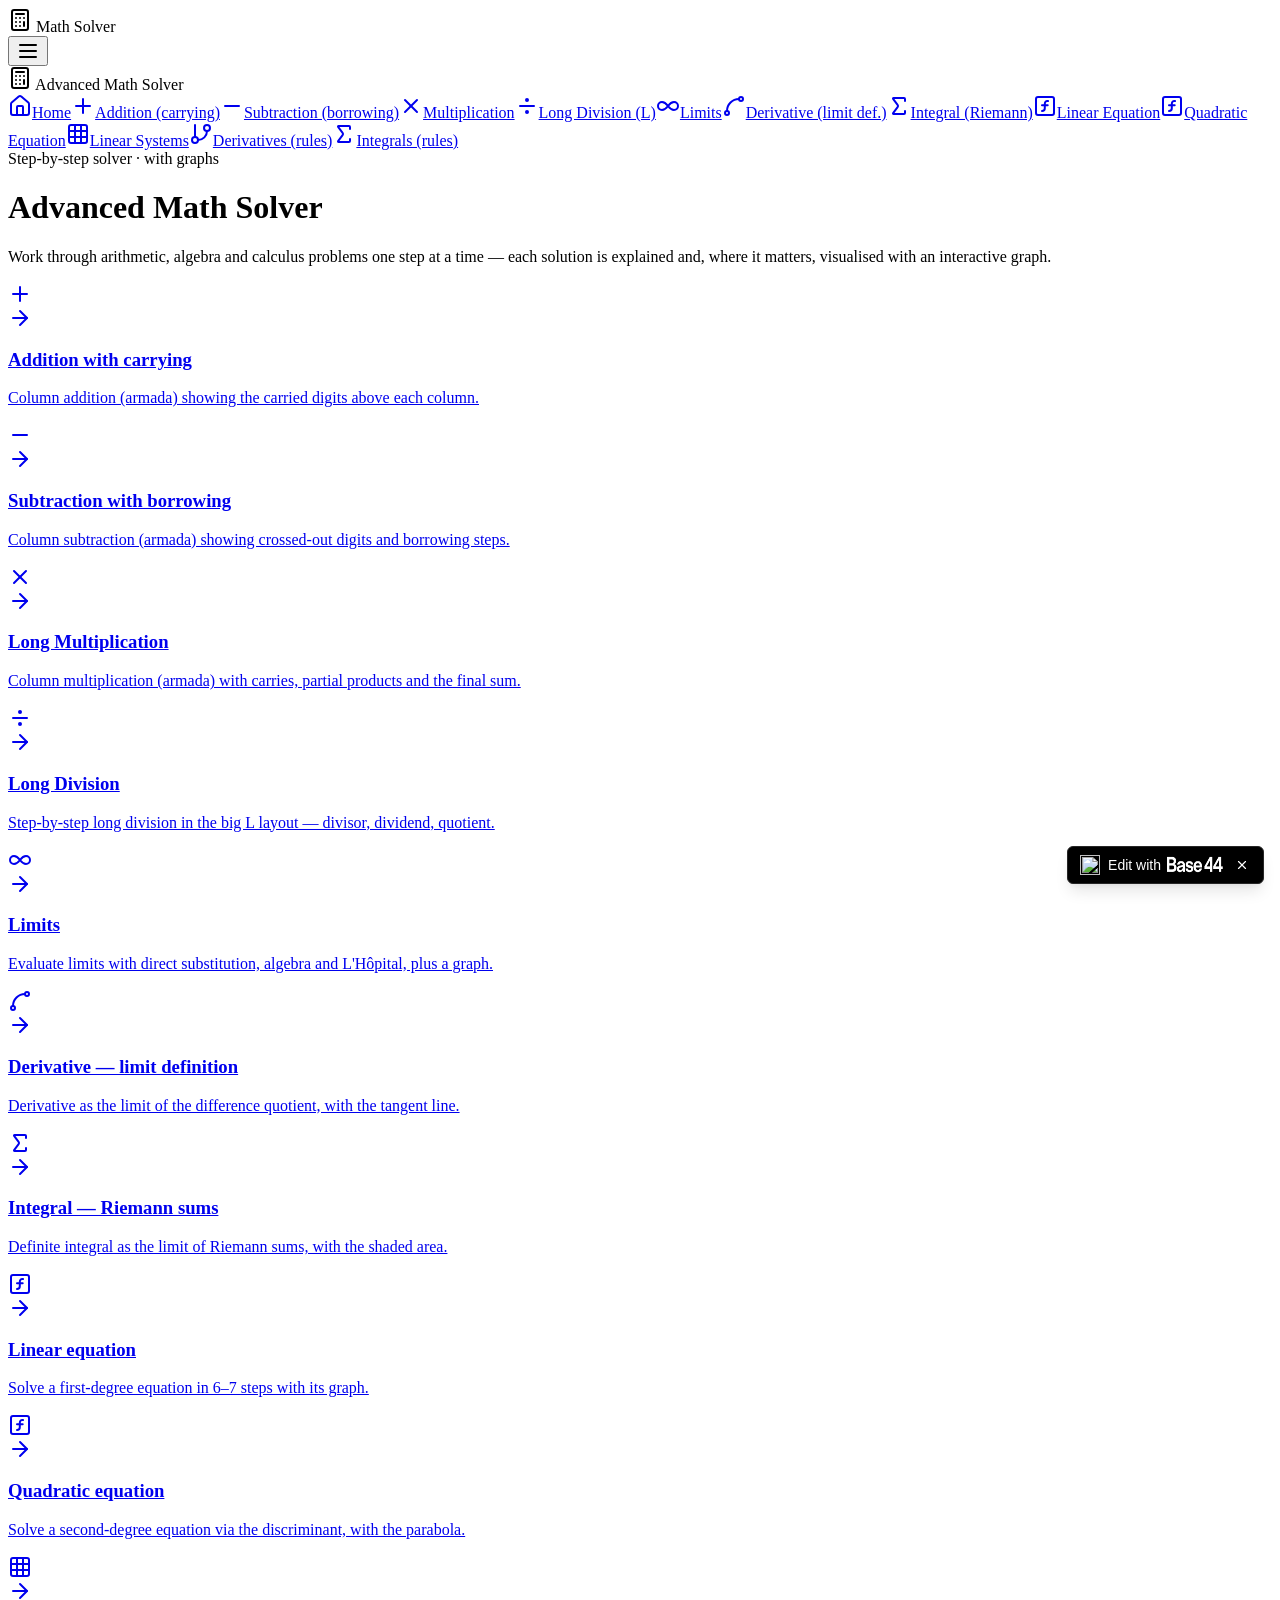
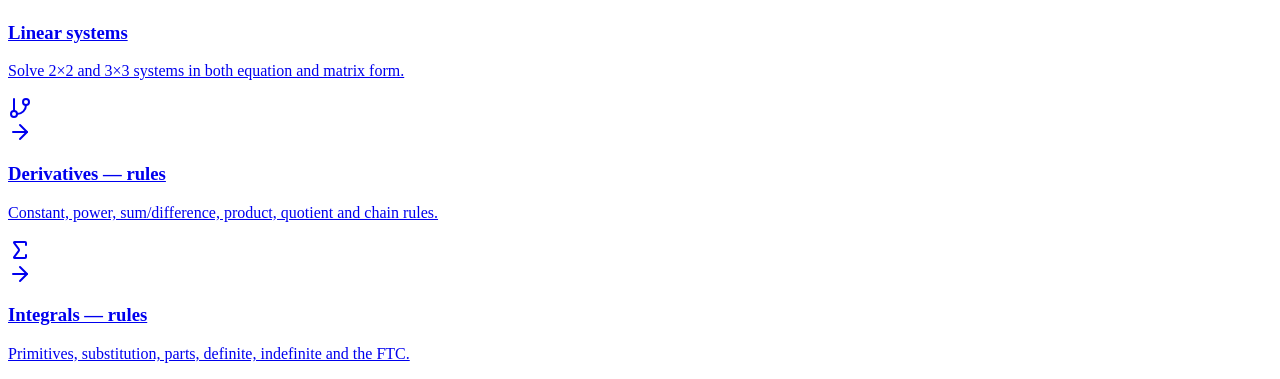
==== index.html @ 7bc6d664 "Initial commit for Advanced Math Solver app" ====
<html lang="en"><head>
  <meta charset="utf-8">
  <link href="https://media.base44.com/images/public/6a7cd04e05a07d00e28cd119/71f391533_logo.png" rel="icon" type="image/svg+xml">
  <meta content="width=device-width, initial-scale=1.0" name="viewport">
  <link href="/manifest.json" rel="manifest">
  <title>
  Math Solver
  </title>
  <script crossorigin="" src="/assets/index-rS31CreK.js" type="module">
  </script>
  <link crossorigin="" href="/assets/index-B4r1gxQ_.css" rel="stylesheet">
  <script type="module">
   if (window.self === window.top) {
  let lastPath = "";
  function getPageNameFromPath(path) {
    const segments = path.split("/").filter(Boolean);
    return segments[0] || null;
  }
  function trackPageView() {
    const path = window.location.pathname;
    if (path === lastPath) return;
    lastPath = path;
    const pageName = getPageNameFromPath(path) || "home";
    const appId = "6a7cd04e05a07d00e28cd119";
    if (!appId) return;
    fetch(`/api/app-logs/${appId}/log-user-in-app/${pageName}`, {
      method: "POST",
    }).catch(() => {});
  }
  const originalPushState = history.pushState.bind(history);
  history.pushState = function (...args) {
    originalPushState(...args);
    trackPageView();
  };
  const originalReplaceState = history.replaceState.bind(history);
  history.replaceState = function (...args) {
    originalReplaceState(...args);
    trackPageView();
  };
  window.addEventListener("popstate", trackPageView);
  trackPageView();
}
  </script>
  <meta content="yes" name="mobile-web-app-capable">
  <meta content="black" name="apple-mobile-web-app-status-bar-style">
  <meta content="CalculusFlow" name="apple-mobile-web-app-title">
  <script async="true" data-app-id="6a7cd04e05a07d00e28cd119" data-platform-url="https://app.base44.com" src="/static/js/badge.js">
  </script>
 <style>
      @keyframes badge-spin {
        from { transform: rotate(0deg); }
        to { transform: rotate(360deg); }
      }
      .badge-spinner {
        animation: badge-spin 1s linear infinite;
      }
      @keyframes base44-fade-in {
        from { opacity: 0; }
        to { opacity: 1; }
      }
      @keyframes base44-scale-in {
        from {
          opacity: 0;
          transform: scale(0.95);
        }
        to {
          opacity: 1;
          transform: scale(1);
        }
      }
    </style></head>
 <body>
  <div id="root"><div class="min-h-screen bg-background"><div class="lg:hidden sticky top-0 z-30 flex items-center justify-between border-b bg-background/90 backdrop-blur px-4 py-3"><div class="flex items-center gap-2 font-semibold"><svg xmlns="http://www.w3.org/2000/svg" width="24" height="24" viewBox="0 0 24 24" fill="none" stroke="currentColor" stroke-width="2" stroke-linecap="round" stroke-linejoin="round" class="lucide lucide-calculator h-5 w-5"><rect width="16" height="20" x="4" y="2" rx="2"></rect><line x1="8" x2="16" y1="6" y2="6"></line><line x1="16" x2="16" y1="14" y2="18"></line><path d="M16 10h.01"></path><path d="M12 10h.01"></path><path d="M8 10h.01"></path><path d="M12 14h.01"></path><path d="M8 14h.01"></path><path d="M12 18h.01"></path><path d="M8 18h.01"></path></svg> Math Solver</div><button class="rounded-lg border p-2"><svg xmlns="http://www.w3.org/2000/svg" width="24" height="24" viewBox="0 0 24 24" fill="none" stroke="currentColor" stroke-width="2" stroke-linecap="round" stroke-linejoin="round" class="lucide lucide-menu h-5 w-5"><line x1="4" x2="20" y1="12" y2="12"></line><line x1="4" x2="20" y1="6" y2="6"></line><line x1="4" x2="20" y1="18" y2="18"></line></svg></button></div><div class="flex"><aside class="hidden lg:block w-64 shrink-0 border-r bg-sidebar min-h-[calc(100vh-57px)] lg:min-h-screen sticky top-0"><div class="hidden lg:flex items-center gap-2 px-5 py-5 font-semibold border-b"><svg xmlns="http://www.w3.org/2000/svg" width="24" height="24" viewBox="0 0 24 24" fill="none" stroke="currentColor" stroke-width="2" stroke-linecap="round" stroke-linejoin="round" class="lucide lucide-calculator h-5 w-5"><rect width="16" height="20" x="4" y="2" rx="2"></rect><line x1="8" x2="16" y1="6" y2="6"></line><line x1="16" x2="16" y1="14" y2="18"></line><path d="M16 10h.01"></path><path d="M12 10h.01"></path><path d="M8 10h.01"></path><path d="M12 14h.01"></path><path d="M8 14h.01"></path><path d="M12 18h.01"></path><path d="M8 18h.01"></path></svg> Advanced Math Solver</div><nav class="p-3 space-y-1"><a aria-current="page" class="flex items-center gap-3 rounded-xl px-3 py-2.5 text-sm transition-colors bg-foreground text-background font-medium" href="/"><svg xmlns="http://www.w3.org/2000/svg" width="24" height="24" viewBox="0 0 24 24" fill="none" stroke="currentColor" stroke-width="2" stroke-linecap="round" stroke-linejoin="round" class="lucide lucide-house h-4 w-4 shrink-0"><path d="M15 21v-8a1 1 0 0 0-1-1h-4a1 1 0 0 0-1 1v8"></path><path d="M3 10a2 2 0 0 1 .709-1.528l7-5.999a2 2 0 0 1 2.582 0l7 5.999A2 2 0 0 1 21 10v9a2 2 0 0 1-2 2H5a2 2 0 0 1-2-2z"></path></svg><span>Home</span></a><a class="flex items-center gap-3 rounded-xl px-3 py-2.5 text-sm transition-colors text-sidebar-foreground hover:bg-sidebar-accent" href="/addition"><svg xmlns="http://www.w3.org/2000/svg" width="24" height="24" viewBox="0 0 24 24" fill="none" stroke="currentColor" stroke-width="2" stroke-linecap="round" stroke-linejoin="round" class="lucide lucide-plus h-4 w-4 shrink-0"><path d="M5 12h14"></path><path d="M12 5v14"></path></svg><span>Addition (carrying)</span></a><a class="flex items-center gap-3 rounded-xl px-3 py-2.5 text-sm transition-colors text-sidebar-foreground hover:bg-sidebar-accent" href="/subtraction"><svg xmlns="http://www.w3.org/2000/svg" width="24" height="24" viewBox="0 0 24 24" fill="none" stroke="currentColor" stroke-width="2" stroke-linecap="round" stroke-linejoin="round" class="lucide lucide-minus h-4 w-4 shrink-0"><path d="M5 12h14"></path></svg><span>Subtraction (borrowing)</span></a><a class="flex items-center gap-3 rounded-xl px-3 py-2.5 text-sm transition-colors text-sidebar-foreground hover:bg-sidebar-accent" href="/multiplication"><svg xmlns="http://www.w3.org/2000/svg" width="24" height="24" viewBox="0 0 24 24" fill="none" stroke="currentColor" stroke-width="2" stroke-linecap="round" stroke-linejoin="round" class="lucide lucide-x h-4 w-4 shrink-0"><path d="M18 6 6 18"></path><path d="m6 6 12 12"></path></svg><span>Multiplication</span></a><a class="flex items-center gap-3 rounded-xl px-3 py-2.5 text-sm transition-colors text-sidebar-foreground hover:bg-sidebar-accent" href="/division"><svg xmlns="http://www.w3.org/2000/svg" width="24" height="24" viewBox="0 0 24 24" fill="none" stroke="currentColor" stroke-width="2" stroke-linecap="round" stroke-linejoin="round" class="lucide lucide-divide h-4 w-4 shrink-0"><circle cx="12" cy="6" r="1"></circle><line x1="5" x2="19" y1="12" y2="12"></line><circle cx="12" cy="18" r="1"></circle></svg><span>Long Division (L)</span></a><a class="flex items-center gap-3 rounded-xl px-3 py-2.5 text-sm transition-colors text-sidebar-foreground hover:bg-sidebar-accent" href="/limits"><svg xmlns="http://www.w3.org/2000/svg" width="24" height="24" viewBox="0 0 24 24" fill="none" stroke="currentColor" stroke-width="2" stroke-linecap="round" stroke-linejoin="round" class="lucide lucide-infinity h-4 w-4 shrink-0"><path d="M12 12c-2-2.67-4-4-6-4a4 4 0 1 0 0 8c2 0 4-1.33 6-4Zm0 0c2 2.67 4 4 6 4a4 4 0 0 0 0-8c-2 0-4 1.33-6 4Z"></path></svg><span>Limits</span></a><a class="flex items-center gap-3 rounded-xl px-3 py-2.5 text-sm transition-colors text-sidebar-foreground hover:bg-sidebar-accent" href="/derivative-limit"><svg xmlns="http://www.w3.org/2000/svg" width="24" height="24" viewBox="0 0 24 24" fill="none" stroke="currentColor" stroke-width="2" stroke-linecap="round" stroke-linejoin="round" class="lucide lucide-spline h-4 w-4 shrink-0"><circle cx="19" cy="5" r="2"></circle><circle cx="5" cy="19" r="2"></circle><path d="M5 17A12 12 0 0 1 17 5"></path></svg><span>Derivative (limit def.)</span></a><a class="flex items-center gap-3 rounded-xl px-3 py-2.5 text-sm transition-colors text-sidebar-foreground hover:bg-sidebar-accent" href="/integral-limit"><svg xmlns="http://www.w3.org/2000/svg" width="24" height="24" viewBox="0 0 24 24" fill="none" stroke="currentColor" stroke-width="2" stroke-linecap="round" stroke-linejoin="round" class="lucide lucide-sigma h-4 w-4 shrink-0"><path d="M18 7V5a1 1 0 0 0-1-1H6.5a.5.5 0 0 0-.4.8l4.5 6a2 2 0 0 1 0 2.4l-4.5 6a.5.5 0 0 0 .4.8H17a1 1 0 0 0 1-1v-2"></path></svg><span>Integral (Riemann)</span></a><a class="flex items-center gap-3 rounded-xl px-3 py-2.5 text-sm transition-colors text-sidebar-foreground hover:bg-sidebar-accent" href="/linear"><svg xmlns="http://www.w3.org/2000/svg" width="24" height="24" viewBox="0 0 24 24" fill="none" stroke="currentColor" stroke-width="2" stroke-linecap="round" stroke-linejoin="round" class="lucide lucide-square-function h-4 w-4 shrink-0"><rect width="18" height="18" x="3" y="3" rx="2" ry="2"></rect><path d="M9 17c2 0 2.8-1 2.8-2.8V10c0-2 1-3.3 3.2-3"></path><path d="M9 11.2h5.7"></path></svg><span>Linear Equation</span></a><a class="flex items-center gap-3 rounded-xl px-3 py-2.5 text-sm transition-colors text-sidebar-foreground hover:bg-sidebar-accent" href="/quadratic"><svg xmlns="http://www.w3.org/2000/svg" width="24" height="24" viewBox="0 0 24 24" fill="none" stroke="currentColor" stroke-width="2" stroke-linecap="round" stroke-linejoin="round" class="lucide lucide-square-function h-4 w-4 shrink-0"><rect width="18" height="18" x="3" y="3" rx="2" ry="2"></rect><path d="M9 17c2 0 2.8-1 2.8-2.8V10c0-2 1-3.3 3.2-3"></path><path d="M9 11.2h5.7"></path></svg><span>Quadratic Equation</span></a><a class="flex items-center gap-3 rounded-xl px-3 py-2.5 text-sm transition-colors text-sidebar-foreground hover:bg-sidebar-accent" href="/systems"><svg xmlns="http://www.w3.org/2000/svg" width="24" height="24" viewBox="0 0 24 24" fill="none" stroke="currentColor" stroke-width="2" stroke-linecap="round" stroke-linejoin="round" class="lucide lucide-grid3x3 h-4 w-4 shrink-0"><rect width="18" height="18" x="3" y="3" rx="2"></rect><path d="M3 9h18"></path><path d="M3 15h18"></path><path d="M9 3v18"></path><path d="M15 3v18"></path></svg><span>Linear Systems</span></a><a class="flex items-center gap-3 rounded-xl px-3 py-2.5 text-sm transition-colors text-sidebar-foreground hover:bg-sidebar-accent" href="/derivatives"><svg xmlns="http://www.w3.org/2000/svg" width="24" height="24" viewBox="0 0 24 24" fill="none" stroke="currentColor" stroke-width="2" stroke-linecap="round" stroke-linejoin="round" class="lucide lucide-git-branch h-4 w-4 shrink-0"><line x1="6" x2="6" y1="3" y2="15"></line><circle cx="18" cy="6" r="3"></circle><circle cx="6" cy="18" r="3"></circle><path d="M18 9a9 9 0 0 1-9 9"></path></svg><span>Derivatives (rules)</span></a><a class="flex items-center gap-3 rounded-xl px-3 py-2.5 text-sm transition-colors text-sidebar-foreground hover:bg-sidebar-accent" href="/integrals"><svg xmlns="http://www.w3.org/2000/svg" width="24" height="24" viewBox="0 0 24 24" fill="none" stroke="currentColor" stroke-width="2" stroke-linecap="round" stroke-linejoin="round" class="lucide lucide-sigma h-4 w-4 shrink-0"><path d="M18 7V5a1 1 0 0 0-1-1H6.5a.5.5 0 0 0-.4.8l4.5 6a2 2 0 0 1 0 2.4l-4.5 6a.5.5 0 0 0 .4.8H17a1 1 0 0 0 1-1v-2"></path></svg><span>Integrals (rules)</span></a></nav></aside><main class="flex-1 min-w-0 px-5 py-8 sm:px-8 lg:px-12"><div class="mx-auto max-w-4xl"><div><header class="mb-10"><div class="inline-flex items-center gap-2 rounded-full border px-3 py-1 text-xs text-muted-foreground mb-4">Step-by-step solver · with graphs</div><h1 class="text-4xl sm:text-5xl font-semibold tracking-tight">Advanced Math Solver</h1><p class="mt-3 text-muted-foreground max-w-2xl">Work through arithmetic, algebra and calculus problems one step at a time — each solution is explained and, where it matters, visualised with an interactive graph.</p></header><div class="grid gap-4 sm:grid-cols-2"><a class="group rounded-2xl border bg-card p-5 transition-all hover:border-foreground/40 hover:shadow-sm" href="/addition"><div class="flex items-start justify-between"><div class="flex h-10 w-10 items-center justify-center rounded-xl bg-foreground text-background"><svg xmlns="http://www.w3.org/2000/svg" width="24" height="24" viewBox="0 0 24 24" fill="none" stroke="currentColor" stroke-width="2" stroke-linecap="round" stroke-linejoin="round" class="lucide lucide-plus h-5 w-5"><path d="M5 12h14"></path><path d="M12 5v14"></path></svg></div><svg xmlns="http://www.w3.org/2000/svg" width="24" height="24" viewBox="0 0 24 24" fill="none" stroke="currentColor" stroke-width="2" stroke-linecap="round" stroke-linejoin="round" class="lucide lucide-arrow-right h-4 w-4 text-muted-foreground opacity-0 transition-opacity group-hover:opacity-100"><path d="M5 12h14"></path><path d="m12 5 7 7-7 7"></path></svg></div><h3 class="mt-4 font-semibold">Addition with carrying</h3><p class="mt-1 text-sm text-muted-foreground">Column addition (armada) showing the carried digits above each column.</p></a><a class="group rounded-2xl border bg-card p-5 transition-all hover:border-foreground/40 hover:shadow-sm" href="/subtraction"><div class="flex items-start justify-between"><div class="flex h-10 w-10 items-center justify-center rounded-xl bg-foreground text-background"><svg xmlns="http://www.w3.org/2000/svg" width="24" height="24" viewBox="0 0 24 24" fill="none" stroke="currentColor" stroke-width="2" stroke-linecap="round" stroke-linejoin="round" class="lucide lucide-minus h-5 w-5"><path d="M5 12h14"></path></svg></div><svg xmlns="http://www.w3.org/2000/svg" width="24" height="24" viewBox="0 0 24 24" fill="none" stroke="currentColor" stroke-width="2" stroke-linecap="round" stroke-linejoin="round" class="lucide lucide-arrow-right h-4 w-4 text-muted-foreground opacity-0 transition-opacity group-hover:opacity-100"><path d="M5 12h14"></path><path d="m12 5 7 7-7 7"></path></svg></div><h3 class="mt-4 font-semibold">Subtraction with borrowing</h3><p class="mt-1 text-sm text-muted-foreground">Column subtraction (armada) showing crossed-out digits and borrowing steps.</p></a><a class="group rounded-2xl border bg-card p-5 transition-all hover:border-foreground/40 hover:shadow-sm" href="/multiplication"><div class="flex items-start justify-between"><div class="flex h-10 w-10 items-center justify-center rounded-xl bg-foreground text-background"><svg xmlns="http://www.w3.org/2000/svg" width="24" height="24" viewBox="0 0 24 24" fill="none" stroke="currentColor" stroke-width="2" stroke-linecap="round" stroke-linejoin="round" class="lucide lucide-x h-5 w-5"><path d="M18 6 6 18"></path><path d="m6 6 12 12"></path></svg></div><svg xmlns="http://www.w3.org/2000/svg" width="24" height="24" viewBox="0 0 24 24" fill="none" stroke="currentColor" stroke-width="2" stroke-linecap="round" stroke-linejoin="round" class="lucide lucide-arrow-right h-4 w-4 text-muted-foreground opacity-0 transition-opacity group-hover:opacity-100"><path d="M5 12h14"></path><path d="m12 5 7 7-7 7"></path></svg></div><h3 class="mt-4 font-semibold">Long Multiplication</h3><p class="mt-1 text-sm text-muted-foreground">Column multiplication (armada) with carries, partial products and the final sum.</p></a><a class="group rounded-2xl border bg-card p-5 transition-all hover:border-foreground/40 hover:shadow-sm" href="/division"><div class="flex items-start justify-between"><div class="flex h-10 w-10 items-center justify-center rounded-xl bg-foreground text-background"><svg xmlns="http://www.w3.org/2000/svg" width="24" height="24" viewBox="0 0 24 24" fill="none" stroke="currentColor" stroke-width="2" stroke-linecap="round" stroke-linejoin="round" class="lucide lucide-divide h-5 w-5"><circle cx="12" cy="6" r="1"></circle><line x1="5" x2="19" y1="12" y2="12"></line><circle cx="12" cy="18" r="1"></circle></svg></div><svg xmlns="http://www.w3.org/2000/svg" width="24" height="24" viewBox="0 0 24 24" fill="none" stroke="currentColor" stroke-width="2" stroke-linecap="round" stroke-linejoin="round" class="lucide lucide-arrow-right h-4 w-4 text-muted-foreground opacity-0 transition-opacity group-hover:opacity-100"><path d="M5 12h14"></path><path d="m12 5 7 7-7 7"></path></svg></div><h3 class="mt-4 font-semibold">Long Division</h3><p class="mt-1 text-sm text-muted-foreground">Step-by-step long division in the big L layout — divisor, dividend, quotient.</p></a><a class="group rounded-2xl border bg-card p-5 transition-all hover:border-foreground/40 hover:shadow-sm" href="/limits"><div class="flex items-start justify-between"><div class="flex h-10 w-10 items-center justify-center rounded-xl bg-foreground text-background"><svg xmlns="http://www.w3.org/2000/svg" width="24" height="24" viewBox="0 0 24 24" fill="none" stroke="currentColor" stroke-width="2" stroke-linecap="round" stroke-linejoin="round" class="lucide lucide-infinity h-5 w-5"><path d="M12 12c-2-2.67-4-4-6-4a4 4 0 1 0 0 8c2 0 4-1.33 6-4Zm0 0c2 2.67 4 4 6 4a4 4 0 0 0 0-8c-2 0-4 1.33-6 4Z"></path></svg></div><svg xmlns="http://www.w3.org/2000/svg" width="24" height="24" viewBox="0 0 24 24" fill="none" stroke="currentColor" stroke-width="2" stroke-linecap="round" stroke-linejoin="round" class="lucide lucide-arrow-right h-4 w-4 text-muted-foreground opacity-0 transition-opacity group-hover:opacity-100"><path d="M5 12h14"></path><path d="m12 5 7 7-7 7"></path></svg></div><h3 class="mt-4 font-semibold">Limits</h3><p class="mt-1 text-sm text-muted-foreground">Evaluate limits with direct substitution, algebra and L'Hôpital, plus a graph.</p></a><a class="group rounded-2xl border bg-card p-5 transition-all hover:border-foreground/40 hover:shadow-sm" href="/derivative-limit"><div class="flex items-start justify-between"><div class="flex h-10 w-10 items-center justify-center rounded-xl bg-foreground text-background"><svg xmlns="http://www.w3.org/2000/svg" width="24" height="24" viewBox="0 0 24 24" fill="none" stroke="currentColor" stroke-width="2" stroke-linecap="round" stroke-linejoin="round" class="lucide lucide-spline h-5 w-5"><circle cx="19" cy="5" r="2"></circle><circle cx="5" cy="19" r="2"></circle><path d="M5 17A12 12 0 0 1 17 5"></path></svg></div><svg xmlns="http://www.w3.org/2000/svg" width="24" height="24" viewBox="0 0 24 24" fill="none" stroke="currentColor" stroke-width="2" stroke-linecap="round" stroke-linejoin="round" class="lucide lucide-arrow-right h-4 w-4 text-muted-foreground opacity-0 transition-opacity group-hover:opacity-100"><path d="M5 12h14"></path><path d="m12 5 7 7-7 7"></path></svg></div><h3 class="mt-4 font-semibold">Derivative — limit definition</h3><p class="mt-1 text-sm text-muted-foreground">Derivative as the limit of the difference quotient, with the tangent line.</p></a><a class="group rounded-2xl border bg-card p-5 transition-all hover:border-foreground/40 hover:shadow-sm" href="/integral-limit"><div class="flex items-start justify-between"><div class="flex h-10 w-10 items-center justify-center rounded-xl bg-foreground text-background"><svg xmlns="http://www.w3.org/2000/svg" width="24" height="24" viewBox="0 0 24 24" fill="none" stroke="currentColor" stroke-width="2" stroke-linecap="round" stroke-linejoin="round" class="lucide lucide-sigma h-5 w-5"><path d="M18 7V5a1 1 0 0 0-1-1H6.5a.5.5 0 0 0-.4.8l4.5 6a2 2 0 0 1 0 2.4l-4.5 6a.5.5 0 0 0 .4.8H17a1 1 0 0 0 1-1v-2"></path></svg></div><svg xmlns="http://www.w3.org/2000/svg" width="24" height="24" viewBox="0 0 24 24" fill="none" stroke="currentColor" stroke-width="2" stroke-linecap="round" stroke-linejoin="round" class="lucide lucide-arrow-right h-4 w-4 text-muted-foreground opacity-0 transition-opacity group-hover:opacity-100"><path d="M5 12h14"></path><path d="m12 5 7 7-7 7"></path></svg></div><h3 class="mt-4 font-semibold">Integral — Riemann sums</h3><p class="mt-1 text-sm text-muted-foreground">Definite integral as the limit of Riemann sums, with the shaded area.</p></a><a class="group rounded-2xl border bg-card p-5 transition-all hover:border-foreground/40 hover:shadow-sm" href="/linear"><div class="flex items-start justify-between"><div class="flex h-10 w-10 items-center justify-center rounded-xl bg-foreground text-background"><svg xmlns="http://www.w3.org/2000/svg" width="24" height="24" viewBox="0 0 24 24" fill="none" stroke="currentColor" stroke-width="2" stroke-linecap="round" stroke-linejoin="round" class="lucide lucide-square-function h-5 w-5"><rect width="18" height="18" x="3" y="3" rx="2" ry="2"></rect><path d="M9 17c2 0 2.8-1 2.8-2.8V10c0-2 1-3.3 3.2-3"></path><path d="M9 11.2h5.7"></path></svg></div><svg xmlns="http://www.w3.org/2000/svg" width="24" height="24" viewBox="0 0 24 24" fill="none" stroke="currentColor" stroke-width="2" stroke-linecap="round" stroke-linejoin="round" class="lucide lucide-arrow-right h-4 w-4 text-muted-foreground opacity-0 transition-opacity group-hover:opacity-100"><path d="M5 12h14"></path><path d="m12 5 7 7-7 7"></path></svg></div><h3 class="mt-4 font-semibold">Linear equation</h3><p class="mt-1 text-sm text-muted-foreground">Solve a first-degree equation in 6–7 steps with its graph.</p></a><a class="group rounded-2xl border bg-card p-5 transition-all hover:border-foreground/40 hover:shadow-sm" href="/quadratic"><div class="flex items-start justify-between"><div class="flex h-10 w-10 items-center justify-center rounded-xl bg-foreground text-background"><svg xmlns="http://www.w3.org/2000/svg" width="24" height="24" viewBox="0 0 24 24" fill="none" stroke="currentColor" stroke-width="2" stroke-linecap="round" stroke-linejoin="round" class="lucide lucide-square-function h-5 w-5"><rect width="18" height="18" x="3" y="3" rx="2" ry="2"></rect><path d="M9 17c2 0 2.8-1 2.8-2.8V10c0-2 1-3.3 3.2-3"></path><path d="M9 11.2h5.7"></path></svg></div><svg xmlns="http://www.w3.org/2000/svg" width="24" height="24" viewBox="0 0 24 24" fill="none" stroke="currentColor" stroke-width="2" stroke-linecap="round" stroke-linejoin="round" class="lucide lucide-arrow-right h-4 w-4 text-muted-foreground opacity-0 transition-opacity group-hover:opacity-100"><path d="M5 12h14"></path><path d="m12 5 7 7-7 7"></path></svg></div><h3 class="mt-4 font-semibold">Quadratic equation</h3><p class="mt-1 text-sm text-muted-foreground">Solve a second-degree equation via the discriminant, with the parabola.</p></a><a class="group rounded-2xl border bg-card p-5 transition-all hover:border-foreground/40 hover:shadow-sm" href="/systems"><div class="flex items-start justify-between"><div class="flex h-10 w-10 items-center justify-center rounded-xl bg-foreground text-background"><svg xmlns="http://www.w3.org/2000/svg" width="24" height="24" viewBox="0 0 24 24" fill="none" stroke="currentColor" stroke-width="2" stroke-linecap="round" stroke-linejoin="round" class="lucide lucide-grid3x3 h-5 w-5"><rect width="18" height="18" x="3" y="3" rx="2"></rect><path d="M3 9h18"></path><path d="M3 15h18"></path><path d="M9 3v18"></path><path d="M15 3v18"></path></svg></div><svg xmlns="http://www.w3.org/2000/svg" width="24" height="24" viewBox="0 0 24 24" fill="none" stroke="currentColor" stroke-width="2" stroke-linecap="round" stroke-linejoin="round" class="lucide lucide-arrow-right h-4 w-4 text-muted-foreground opacity-0 transition-opacity group-hover:opacity-100"><path d="M5 12h14"></path><path d="m12 5 7 7-7 7"></path></svg></div><h3 class="mt-4 font-semibold">Linear systems</h3><p class="mt-1 text-sm text-muted-foreground">Solve 2×2 and 3×3 systems in both equation and matrix form.</p></a><a class="group rounded-2xl border bg-card p-5 transition-all hover:border-foreground/40 hover:shadow-sm" href="/derivatives"><div class="flex items-start justify-between"><div class="flex h-10 w-10 items-center justify-center rounded-xl bg-foreground text-background"><svg xmlns="http://www.w3.org/2000/svg" width="24" height="24" viewBox="0 0 24 24" fill="none" stroke="currentColor" stroke-width="2" stroke-linecap="round" stroke-linejoin="round" class="lucide lucide-git-branch h-5 w-5"><line x1="6" x2="6" y1="3" y2="15"></line><circle cx="18" cy="6" r="3"></circle><circle cx="6" cy="18" r="3"></circle><path d="M18 9a9 9 0 0 1-9 9"></path></svg></div><svg xmlns="http://www.w3.org/2000/svg" width="24" height="24" viewBox="0 0 24 24" fill="none" stroke="currentColor" stroke-width="2" stroke-linecap="round" stroke-linejoin="round" class="lucide lucide-arrow-right h-4 w-4 text-muted-foreground opacity-0 transition-opacity group-hover:opacity-100"><path d="M5 12h14"></path><path d="m12 5 7 7-7 7"></path></svg></div><h3 class="mt-4 font-semibold">Derivatives — rules</h3><p class="mt-1 text-sm text-muted-foreground">Constant, power, sum/difference, product, quotient and chain rules.</p></a><a class="group rounded-2xl border bg-card p-5 transition-all hover:border-foreground/40 hover:shadow-sm" href="/integrals"><div class="flex items-start justify-between"><div class="flex h-10 w-10 items-center justify-center rounded-xl bg-foreground text-background"><svg xmlns="http://www.w3.org/2000/svg" width="24" height="24" viewBox="0 0 24 24" fill="none" stroke="currentColor" stroke-width="2" stroke-linecap="round" stroke-linejoin="round" class="lucide lucide-sigma h-5 w-5"><path d="M18 7V5a1 1 0 0 0-1-1H6.5a.5.5 0 0 0-.4.8l4.5 6a2 2 0 0 1 0 2.4l-4.5 6a.5.5 0 0 0 .4.8H17a1 1 0 0 0 1-1v-2"></path></svg></div><svg xmlns="http://www.w3.org/2000/svg" width="24" height="24" viewBox="0 0 24 24" fill="none" stroke="currentColor" stroke-width="2" stroke-linecap="round" stroke-linejoin="round" class="lucide lucide-arrow-right h-4 w-4 text-muted-foreground opacity-0 transition-opacity group-hover:opacity-100"><path d="M5 12h14"></path><path d="m12 5 7 7-7 7"></path></svg></div><h3 class="mt-4 font-semibold">Integrals — rules</h3><p class="mt-1 text-sm text-muted-foreground">Primitives, substitution, parts, definite, indefinite and the FTC.</p></a></div></div></div></main></div></div><div role="region" aria-label="Notifications (F8)" tabindex="-1" style="pointer-events: none;"><ol tabindex="-1" class="fixed top-0 z-[100] flex max-h-screen w-full flex-col-reverse p-4 sm:bottom-0 sm:right-0 sm:top-auto sm:flex-col md:max-w-[420px]"></ol></div></div>
 

<div id="base44-edit-badge" dir="ltr" style="position: fixed; z-index: 999999; bottom: 16px; right: 16px; display: flex; align-items: center; gap: 8px; background-color: rgb(0, 0, 0); color: rgb(255, 255, 255); padding: 8px 12px; border-radius: 6px; box-shadow: rgba(0, 0, 0, 0.1) 0px 10px 15px -3px, rgba(0, 0, 0, 0.05) 0px 4px 6px -2px; cursor: pointer; transition: box-shadow 0.2s; border: 1px solid rgb(38, 38, 38); font-family: -apple-system, BlinkMacSystemFont, &quot;Segoe UI&quot;, Roboto, &quot;Helvetica Neue&quot;, Arial, sans-serif; font-size: 14px;">
      <img src="https://media.base44.com/images/public/builder-assets/symbol-orange.png" alt="base44" style="width: 20px; height: 20px;">
      <span style="white-space: nowrap; font-size: 12px;">
        <span id="badge-content">
          <div style="display: flex; align-items: center; gap: 6px; justify-content: center; font-size: 14px;">
            <span>Edit with </span>
            <span style="margin-bottom: 2px;"><img src="[data-uri]" alt="Base44" height="18" width="56"></span>
          </div>
        </span>
      </span>
      <button id="badge-close" aria-label="Close badge" style="padding: 2px; margin-left: 2px; border-radius: 9999px; background: transparent; border-width: medium; border-style: none; border-color: currentcolor; border-image: none; cursor: pointer; transition: background-color 0.2s; color: white; display: flex; align-items: center; justify-content: center;">
        <svg xmlns="http://www.w3.org/2000/svg" width="14" height="14" viewBox="0 0 24 24" fill="none" stroke="currentColor" stroke-width="2" stroke-linecap="round" stroke-linejoin="round"><line x1="18" y1="6" x2="6" y2="18"></line><line x1="6" y1="6" x2="18" y2="18"></line></svg>
      </button>
    </div></body><chatgpt-sidebar data-rendered="true" data-gpts-theme="light"></chatgpt-sidebar></html>
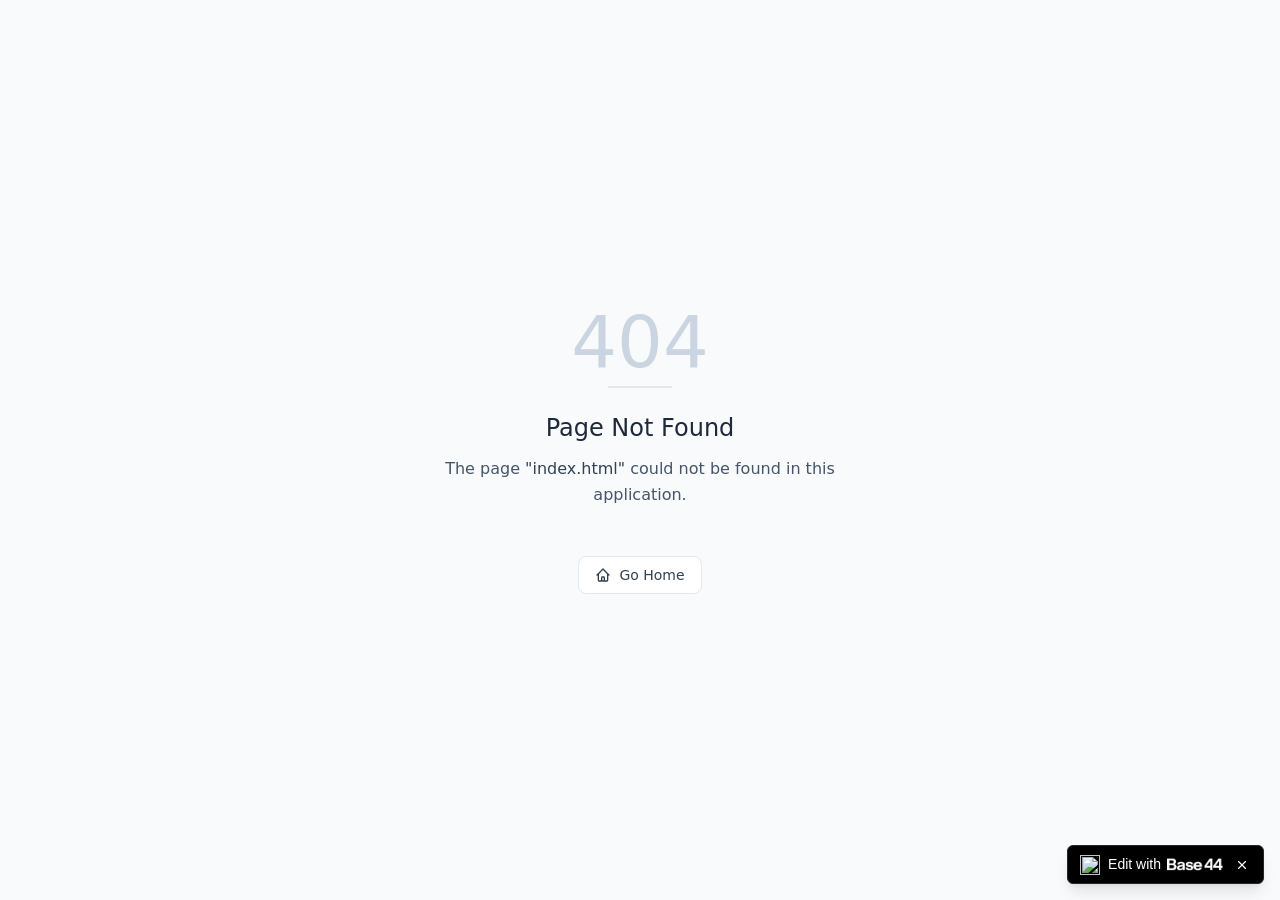
==== commit 6bb4e412: "Change greeting from 'Hello' to 'Goodbye'" ====
--- a/index.html
+++ b/index.html
@@ -6,9 +6,9 @@
   <title>
   Math Solver
   </title>
-  <script crossorigin="" src="/assets/index-rS31CreK.js" type="module">
+  <script crossorigin="" src="index-rS31CreK.js" type="module">
   </script>
-  <link crossorigin="" href="/assets/index-B4r1gxQ_.css" rel="stylesheet">
+  <link crossorigin="" href="index-B4r1gxQ_.css" rel="stylesheet">
   <script type="module">
    if (window.self === window.top) {
   let lastPath = "";
@@ -86,4 +86,4 @@
       <button id="badge-close" aria-label="Close badge" style="padding: 2px; margin-left: 2px; border-radius: 9999px; background: transparent; border-width: medium; border-style: none; border-color: currentcolor; border-image: none; cursor: pointer; transition: background-color 0.2s; color: white; display: flex; align-items: center; justify-content: center;">
         <svg xmlns="http://www.w3.org/2000/svg" width="14" height="14" viewBox="0 0 24 24" fill="none" stroke="currentColor" stroke-width="2" stroke-linecap="round" stroke-linejoin="round"><line x1="18" y1="6" x2="6" y2="18"></line><line x1="6" y1="6" x2="18" y2="18"></line></svg>
       </button>
-    </div></body><chatgpt-sidebar data-rendered="true" data-gpts-theme="light"></chatgpt-sidebar></html>+    </div></body><chatgpt-sidebar data-rendered="true" data-gpts-theme="light"></chatgpt-sidebar></html>
--- a/index-B4r1gxQ_.css
+++ b/index-B4r1gxQ_.css
@@ -0,0 +1,4835 @@
+@font-face {
+    font-display: block;
+    font-family: KaTeX_AMS;
+    font-style: normal;
+    font-weight: 400;
+    src: url(/assets/KaTeX_AMS-Regular-BQhdFMY1.woff2) format("woff2"),url(/assets/KaTeX_AMS-Regular-DMm9YOAa.woff) format("woff"),url(/assets/KaTeX_AMS-Regular-DRggAlZN.ttf) format("truetype")
+}
+
+@font-face {
+    font-display: block;
+    font-family: KaTeX_Caligraphic;
+    font-style: normal;
+    font-weight: 700;
+    src: url(/assets/KaTeX_Caligraphic-Bold-Dq_IR9rO.woff2) format("woff2"),url(/assets/KaTeX_Caligraphic-Bold-BEiXGLvX.woff) format("woff"),url(/assets/KaTeX_Caligraphic-Bold-ATXxdsX0.ttf) format("truetype")
+}
+
+@font-face {
+    font-display: block;
+    font-family: KaTeX_Caligraphic;
+    font-style: normal;
+    font-weight: 400;
+    src: url(/assets/KaTeX_Caligraphic-Regular-Di6jR-x-.woff2) format("woff2"),url(/assets/KaTeX_Caligraphic-Regular-CTRA-rTL.woff) format("woff"),url(/assets/KaTeX_Caligraphic-Regular-wX97UBjC.ttf) format("truetype")
+}
+
+@font-face {
+    font-display: block;
+    font-family: KaTeX_Fraktur;
+    font-style: normal;
+    font-weight: 700;
+    src: url(/assets/KaTeX_Fraktur-Bold-CL6g_b3V.woff2) format("woff2"),url(/assets/KaTeX_Fraktur-Bold-BsDP51OF.woff) format("woff"),url(/assets/KaTeX_Fraktur-Bold-BdnERNNW.ttf) format("truetype")
+}
+
+@font-face {
+    font-display: block;
+    font-family: KaTeX_Fraktur;
+    font-style: normal;
+    font-weight: 400;
+    src: url(/assets/KaTeX_Fraktur-Regular-CTYiF6lA.woff2) format("woff2"),url(/assets/KaTeX_Fraktur-Regular-Dxdc4cR9.woff) format("woff"),url(/assets/KaTeX_Fraktur-Regular-CB_wures.ttf) format("truetype")
+}
+
+@font-face {
+    font-display: block;
+    font-family: KaTeX_Main;
+    font-style: normal;
+    font-weight: 700;
+    src: url(/assets/KaTeX_Main-Bold-Cx986IdX.woff2) format("woff2"),url(/assets/KaTeX_Main-Bold-Jm3AIy58.woff) format("woff"),url(/assets/KaTeX_Main-Bold-waoOVXN0.ttf) format("truetype")
+}
+
+@font-face {
+    font-display: block;
+    font-family: KaTeX_Main;
+    font-style: italic;
+    font-weight: 700;
+    src: url(/assets/KaTeX_Main-BoldItalic-DxDJ3AOS.woff2) format("woff2"),url(/assets/KaTeX_Main-BoldItalic-SpSLRI95.woff) format("woff"),url(/assets/KaTeX_Main-BoldItalic-DzxPMmG6.ttf) format("truetype")
+}
+
+@font-face {
+    font-display: block;
+    font-family: KaTeX_Main;
+    font-style: italic;
+    font-weight: 400;
+    src: url(/assets/KaTeX_Main-Italic-NWA7e6Wa.woff2) format("woff2"),url(/assets/KaTeX_Main-Italic-BMLOBm91.woff) format("woff"),url(/assets/KaTeX_Main-Italic-3WenGoN9.ttf) format("truetype")
+}
+
+@font-face {
+    font-display: block;
+    font-family: KaTeX_Main;
+    font-style: normal;
+    font-weight: 400;
+    src: url(/assets/KaTeX_Main-Regular-B22Nviop.woff2) format("woff2"),url(/assets/KaTeX_Main-Regular-Dr94JaBh.woff) format("woff"),url(/assets/KaTeX_Main-Regular-ypZvNtVU.ttf) format("truetype")
+}
+
+@font-face {
+    font-display: block;
+    font-family: KaTeX_Math;
+    font-style: italic;
+    font-weight: 700;
+    src: url(/assets/KaTeX_Math-BoldItalic-CZnvNsCZ.woff2) format("woff2"),url(/assets/KaTeX_Math-BoldItalic-iY-2wyZ7.woff) format("woff"),url(/assets/KaTeX_Math-BoldItalic-B3XSjfu4.ttf) format("truetype")
+}
+
+@font-face {
+    font-display: block;
+    font-family: KaTeX_Math;
+    font-style: italic;
+    font-weight: 400;
+    src: url(/assets/KaTeX_Math-Italic-t53AETM-.woff2) format("woff2"),url(/assets/KaTeX_Math-Italic-DA0__PXp.woff) format("woff"),url(/assets/KaTeX_Math-Italic-flOr_0UB.ttf) format("truetype")
+}
+
+@font-face {
+    font-display: block;
+    font-family: KaTeX_SansSerif;
+    font-style: normal;
+    font-weight: 700;
+    src: url(/assets/KaTeX_SansSerif-Bold-D1sUS0GD.woff2) format("woff2"),url(/assets/KaTeX_SansSerif-Bold-DbIhKOiC.woff) format("woff"),url(/assets/KaTeX_SansSerif-Bold-CFMepnvq.ttf) format("truetype")
+}
+
+@font-face {
+    font-display: block;
+    font-family: KaTeX_SansSerif;
+    font-style: italic;
+    font-weight: 400;
+    src: url(/assets/KaTeX_SansSerif-Italic-C3H0VqGB.woff2) format("woff2"),url(/assets/KaTeX_SansSerif-Italic-DN2j7dab.woff) format("woff"),url(/assets/KaTeX_SansSerif-Italic-YYjJ1zSn.ttf) format("truetype")
+}
+
+@font-face {
+    font-display: block;
+    font-family: KaTeX_SansSerif;
+    font-style: normal;
+    font-weight: 400;
+    src: url(/assets/KaTeX_SansSerif-Regular-DDBCnlJ7.woff2) format("woff2"),url(/assets/KaTeX_SansSerif-Regular-CS6fqUqJ.woff) format("woff"),url(/assets/KaTeX_SansSerif-Regular-BNo7hRIc.ttf) format("truetype")
+}
+
+@font-face {
+    font-display: block;
+    font-family: KaTeX_Script;
+    font-style: normal;
+    font-weight: 400;
+    src: url(/assets/KaTeX_Script-Regular-D3wIWfF6.woff2) format("woff2"),url(/assets/KaTeX_Script-Regular-D5yQViql.woff) format("woff"),url(/assets/KaTeX_Script-Regular-C5JkGWo-.ttf) format("truetype")
+}
+
+@font-face {
+    font-display: block;
+    font-family: KaTeX_Size1;
+    font-style: normal;
+    font-weight: 400;
+    src: url(/assets/KaTeX_Size1-Regular-mCD8mA8B.woff2) format("woff2"),url(/assets/KaTeX_Size1-Regular-C195tn64.woff) format("woff"),url(/assets/KaTeX_Size1-Regular-Dbsnue_I.ttf) format("truetype")
+}
+
+@font-face {
+    font-display: block;
+    font-family: KaTeX_Size2;
+    font-style: normal;
+    font-weight: 400;
+    src: url(/assets/KaTeX_Size2-Regular-Dy4dx90m.woff2) format("woff2"),url(/assets/KaTeX_Size2-Regular-oD1tc_U0.woff) format("woff"),url(/assets/KaTeX_Size2-Regular-B7gKUWhC.ttf) format("truetype")
+}
+
+@font-face {
+    font-display: block;
+    font-family: KaTeX_Size3;
+    font-style: normal;
+    font-weight: 400;
+    src: url([data-uri]) format("woff2"),url(/assets/KaTeX_Size3-Regular-CTq5MqoE.woff) format("woff"),url(/assets/KaTeX_Size3-Regular-DgpXs0kz.ttf) format("truetype")
+}
+
+@font-face {
+    font-display: block;
+    font-family: KaTeX_Size4;
+    font-style: normal;
+    font-weight: 400;
+    src: url(/assets/KaTeX_Size4-Regular-Dl5lxZxV.woff2) format("woff2"),url(/assets/KaTeX_Size4-Regular-BF-4gkZK.woff) format("woff"),url(/assets/KaTeX_Size4-Regular-DWFBv043.ttf) format("truetype")
+}
+
+@font-face {
+    font-display: block;
+    font-family: KaTeX_Typewriter;
+    font-style: normal;
+    font-weight: 400;
+    src: url(/assets/KaTeX_Typewriter-Regular-CO6r4hn1.woff2) format("woff2"),url(/assets/KaTeX_Typewriter-Regular-C0xS9mPB.woff) format("woff"),url(/assets/KaTeX_Typewriter-Regular-D3Ib7_Hf.ttf) format("truetype")
+}
+
+.katex {
+    font: 1.21em KaTeX_Main,Times New Roman,serif;
+    line-height: 1.2;
+    position: relative;
+    text-indent: 0;
+    text-rendering: auto
+}
+
+.katex * {
+    -ms-high-contrast-adjust: none!important;
+    border-color: currentColor
+}
+
+.katex .katex-version:after {
+    content: "0.16.47"
+}
+
+.katex .katex-mathml {
+    border: 0;
+    clip-path: inset(50%);
+    height: 1px;
+    overflow: hidden;
+    padding: 0;
+    position: absolute;
+    width: 1px
+}
+
+.katex .katex-html>.newline {
+    display: block
+}
+
+.katex .base {
+    position: relative;
+    white-space: nowrap;
+    width: -moz-min-content;
+    width: min-content
+}
+
+.katex .base,.katex .strut {
+    display: inline-block
+}
+
+.katex .textbf {
+    font-weight: 700
+}
+
+.katex .textit {
+    font-style: italic
+}
+
+.katex .textrm {
+    font-family: KaTeX_Main
+}
+
+.katex .textsf {
+    font-family: KaTeX_SansSerif
+}
+
+.katex .texttt {
+    font-family: KaTeX_Typewriter
+}
+
+.katex .mathnormal {
+    font-family: KaTeX_Math;
+    font-style: italic
+}
+
+.katex .mathit {
+    font-family: KaTeX_Main;
+    font-style: italic
+}
+
+.katex .mathrm {
+    font-style: normal
+}
+
+.katex .mathbf {
+    font-family: KaTeX_Main;
+    font-weight: 700
+}
+
+.katex .boldsymbol {
+    font-family: KaTeX_Math;
+    font-style: italic;
+    font-weight: 700
+}
+
+.katex .amsrm,.katex .mathbb,.katex .textbb {
+    font-family: KaTeX_AMS
+}
+
+.katex .mathcal {
+    font-family: KaTeX_Caligraphic
+}
+
+.katex .mathfrak,.katex .textfrak {
+    font-family: KaTeX_Fraktur
+}
+
+.katex .mathboldfrak,.katex .textboldfrak {
+    font-family: KaTeX_Fraktur;
+    font-weight: 700
+}
+
+.katex .mathtt {
+    font-family: KaTeX_Typewriter
+}
+
+.katex .mathscr,.katex .textscr {
+    font-family: KaTeX_Script
+}
+
+.katex .mathsf,.katex .textsf {
+    font-family: KaTeX_SansSerif
+}
+
+.katex .mathboldsf,.katex .textboldsf {
+    font-family: KaTeX_SansSerif;
+    font-weight: 700
+}
+
+.katex .mathitsf,.katex .mathsfit,.katex .textitsf {
+    font-family: KaTeX_SansSerif;
+    font-style: italic
+}
+
+.katex .mainrm {
+    font-family: KaTeX_Main;
+    font-style: normal
+}
+
+.katex .vlist-t {
+    border-collapse: collapse;
+    display: inline-table;
+    table-layout: fixed
+}
+
+.katex .vlist-r {
+    display: table-row
+}
+
+.katex .vlist {
+    display: table-cell;
+    position: relative;
+    vertical-align: bottom
+}
+
+.katex .vlist>span {
+    display: block;
+    height: 0;
+    position: relative
+}
+
+.katex .vlist>span>span {
+    display: inline-block
+}
+
+.katex .vlist>span>.pstrut {
+    overflow: hidden;
+    width: 0
+}
+
+.katex .vlist-t2 {
+    margin-right: -2px
+}
+
+.katex .vlist-s {
+    display: table-cell;
+    font-size: 1px;
+    min-width: 2px;
+    vertical-align: bottom;
+    width: 2px
+}
+
+.katex .vbox {
+    align-items: baseline;
+    display: inline-flex;
+    flex-direction: column
+}
+
+.katex .hbox {
+    width: 100%
+}
+
+.katex .hbox,.katex .thinbox {
+    display: inline-flex;
+    flex-direction: row
+}
+
+.katex .thinbox {
+    max-width: 0;
+    width: 0
+}
+
+.katex .msupsub {
+    text-align: left
+}
+
+.katex .mfrac>span>span {
+    text-align: center
+}
+
+.katex .mfrac .frac-line {
+    border-bottom-style: solid;
+    display: inline-block;
+    width: 100%
+}
+
+.katex .hdashline,.katex .hline,.katex .mfrac .frac-line,.katex .overline .overline-line,.katex .rule,.katex .underline .underline-line {
+    min-height: 1px
+}
+
+.katex .mspace {
+    display: inline-block
+}
+
+.katex .smash {
+    display: inline;
+    line-height: 0
+}
+
+.katex .clap,.katex .llap,.katex .rlap {
+    position: relative;
+    width: 0
+}
+
+.katex .clap>.inner,.katex .llap>.inner,.katex .rlap>.inner {
+    position: absolute
+}
+
+.katex .clap>.fix,.katex .llap>.fix,.katex .rlap>.fix {
+    display: inline-block
+}
+
+.katex .llap>.inner {
+    right: 0
+}
+
+.katex .clap>.inner,.katex .rlap>.inner {
+    left: 0
+}
+
+.katex .clap>.inner>span {
+    margin-left: -50%;
+    margin-right: 50%
+}
+
+.katex .rule {
+    border: 0 solid;
+    display: inline-block;
+    position: relative
+}
+
+.katex .hline,.katex .overline .overline-line,.katex .underline .underline-line {
+    border-bottom-style: solid;
+    display: inline-block;
+    width: 100%
+}
+
+.katex .hdashline {
+    border-bottom-style: dashed;
+    display: inline-block;
+    width: 100%
+}
+
+.katex .sqrt>.root {
+    margin-left: .2777777778em;
+    margin-right: -.5555555556em
+}
+
+.katex .fontsize-ensurer.reset-size1.size1,.katex .sizing.reset-size1.size1 {
+    font-size: 1em
+}
+
+.katex .fontsize-ensurer.reset-size1.size2,.katex .sizing.reset-size1.size2 {
+    font-size: 1.2em
+}
+
+.katex .fontsize-ensurer.reset-size1.size3,.katex .sizing.reset-size1.size3 {
+    font-size: 1.4em
+}
+
+.katex .fontsize-ensurer.reset-size1.size4,.katex .sizing.reset-size1.size4 {
+    font-size: 1.6em
+}
+
+.katex .fontsize-ensurer.reset-size1.size5,.katex .sizing.reset-size1.size5 {
+    font-size: 1.8em
+}
+
+.katex .fontsize-ensurer.reset-size1.size6,.katex .sizing.reset-size1.size6 {
+    font-size: 2em
+}
+
+.katex .fontsize-ensurer.reset-size1.size7,.katex .sizing.reset-size1.size7 {
+    font-size: 2.4em
+}
+
+.katex .fontsize-ensurer.reset-size1.size8,.katex .sizing.reset-size1.size8 {
+    font-size: 2.88em
+}
+
+.katex .fontsize-ensurer.reset-size1.size9,.katex .sizing.reset-size1.size9 {
+    font-size: 3.456em
+}
+
+.katex .fontsize-ensurer.reset-size1.size10,.katex .sizing.reset-size1.size10 {
+    font-size: 4.148em
+}
+
+.katex .fontsize-ensurer.reset-size1.size11,.katex .sizing.reset-size1.size11 {
+    font-size: 4.976em
+}
+
+.katex .fontsize-ensurer.reset-size2.size1,.katex .sizing.reset-size2.size1 {
+    font-size: .8333333333em
+}
+
+.katex .fontsize-ensurer.reset-size2.size2,.katex .sizing.reset-size2.size2 {
+    font-size: 1em
+}
+
+.katex .fontsize-ensurer.reset-size2.size3,.katex .sizing.reset-size2.size3 {
+    font-size: 1.1666666667em
+}
+
+.katex .fontsize-ensurer.reset-size2.size4,.katex .sizing.reset-size2.size4 {
+    font-size: 1.3333333333em
+}
+
+.katex .fontsize-ensurer.reset-size2.size5,.katex .sizing.reset-size2.size5 {
+    font-size: 1.5em
+}
+
+.katex .fontsize-ensurer.reset-size2.size6,.katex .sizing.reset-size2.size6 {
+    font-size: 1.6666666667em
+}
+
+.katex .fontsize-ensurer.reset-size2.size7,.katex .sizing.reset-size2.size7 {
+    font-size: 2em
+}
+
+.katex .fontsize-ensurer.reset-size2.size8,.katex .sizing.reset-size2.size8 {
+    font-size: 2.4em
+}
+
+.katex .fontsize-ensurer.reset-size2.size9,.katex .sizing.reset-size2.size9 {
+    font-size: 2.88em
+}
+
+.katex .fontsize-ensurer.reset-size2.size10,.katex .sizing.reset-size2.size10 {
+    font-size: 3.4566666667em
+}
+
+.katex .fontsize-ensurer.reset-size2.size11,.katex .sizing.reset-size2.size11 {
+    font-size: 4.1466666667em
+}
+
+.katex .fontsize-ensurer.reset-size3.size1,.katex .sizing.reset-size3.size1 {
+    font-size: .7142857143em
+}
+
+.katex .fontsize-ensurer.reset-size3.size2,.katex .sizing.reset-size3.size2 {
+    font-size: .8571428571em
+}
+
+.katex .fontsize-ensurer.reset-size3.size3,.katex .sizing.reset-size3.size3 {
+    font-size: 1em
+}
+
+.katex .fontsize-ensurer.reset-size3.size4,.katex .sizing.reset-size3.size4 {
+    font-size: 1.1428571429em
+}
+
+.katex .fontsize-ensurer.reset-size3.size5,.katex .sizing.reset-size3.size5 {
+    font-size: 1.2857142857em
+}
+
+.katex .fontsize-ensurer.reset-size3.size6,.katex .sizing.reset-size3.size6 {
+    font-size: 1.4285714286em
+}
+
+.katex .fontsize-ensurer.reset-size3.size7,.katex .sizing.reset-size3.size7 {
+    font-size: 1.7142857143em
+}
+
+.katex .fontsize-ensurer.reset-size3.size8,.katex .sizing.reset-size3.size8 {
+    font-size: 2.0571428571em
+}
+
+.katex .fontsize-ensurer.reset-size3.size9,.katex .sizing.reset-size3.size9 {
+    font-size: 2.4685714286em
+}
+
+.katex .fontsize-ensurer.reset-size3.size10,.katex .sizing.reset-size3.size10 {
+    font-size: 2.9628571429em
+}
+
+.katex .fontsize-ensurer.reset-size3.size11,.katex .sizing.reset-size3.size11 {
+    font-size: 3.5542857143em
+}
+
+.katex .fontsize-ensurer.reset-size4.size1,.katex .sizing.reset-size4.size1 {
+    font-size: .625em
+}
+
+.katex .fontsize-ensurer.reset-size4.size2,.katex .sizing.reset-size4.size2 {
+    font-size: .75em
+}
+
+.katex .fontsize-ensurer.reset-size4.size3,.katex .sizing.reset-size4.size3 {
+    font-size: .875em
+}
+
+.katex .fontsize-ensurer.reset-size4.size4,.katex .sizing.reset-size4.size4 {
+    font-size: 1em
+}
+
+.katex .fontsize-ensurer.reset-size4.size5,.katex .sizing.reset-size4.size5 {
+    font-size: 1.125em
+}
+
+.katex .fontsize-ensurer.reset-size4.size6,.katex .sizing.reset-size4.size6 {
+    font-size: 1.25em
+}
+
+.katex .fontsize-ensurer.reset-size4.size7,.katex .sizing.reset-size4.size7 {
+    font-size: 1.5em
+}
+
+.katex .fontsize-ensurer.reset-size4.size8,.katex .sizing.reset-size4.size8 {
+    font-size: 1.8em
+}
+
+.katex .fontsize-ensurer.reset-size4.size9,.katex .sizing.reset-size4.size9 {
+    font-size: 2.16em
+}
+
+.katex .fontsize-ensurer.reset-size4.size10,.katex .sizing.reset-size4.size10 {
+    font-size: 2.5925em
+}
+
+.katex .fontsize-ensurer.reset-size4.size11,.katex .sizing.reset-size4.size11 {
+    font-size: 3.11em
+}
+
+.katex .fontsize-ensurer.reset-size5.size1,.katex .sizing.reset-size5.size1 {
+    font-size: .5555555556em
+}
+
+.katex .fontsize-ensurer.reset-size5.size2,.katex .sizing.reset-size5.size2 {
+    font-size: .6666666667em
+}
+
+.katex .fontsize-ensurer.reset-size5.size3,.katex .sizing.reset-size5.size3 {
+    font-size: .7777777778em
+}
+
+.katex .fontsize-ensurer.reset-size5.size4,.katex .sizing.reset-size5.size4 {
+    font-size: .8888888889em
+}
+
+.katex .fontsize-ensurer.reset-size5.size5,.katex .sizing.reset-size5.size5 {
+    font-size: 1em
+}
+
+.katex .fontsize-ensurer.reset-size5.size6,.katex .sizing.reset-size5.size6 {
+    font-size: 1.1111111111em
+}
+
+.katex .fontsize-ensurer.reset-size5.size7,.katex .sizing.reset-size5.size7 {
+    font-size: 1.3333333333em
+}
+
+.katex .fontsize-ensurer.reset-size5.size8,.katex .sizing.reset-size5.size8 {
+    font-size: 1.6em
+}
+
+.katex .fontsize-ensurer.reset-size5.size9,.katex .sizing.reset-size5.size9 {
+    font-size: 1.92em
+}
+
+.katex .fontsize-ensurer.reset-size5.size10,.katex .sizing.reset-size5.size10 {
+    font-size: 2.3044444444em
+}
+
+.katex .fontsize-ensurer.reset-size5.size11,.katex .sizing.reset-size5.size11 {
+    font-size: 2.7644444444em
+}
+
+.katex .fontsize-ensurer.reset-size6.size1,.katex .sizing.reset-size6.size1 {
+    font-size: .5em
+}
+
+.katex .fontsize-ensurer.reset-size6.size2,.katex .sizing.reset-size6.size2 {
+    font-size: .6em
+}
+
+.katex .fontsize-ensurer.reset-size6.size3,.katex .sizing.reset-size6.size3 {
+    font-size: .7em
+}
+
+.katex .fontsize-ensurer.reset-size6.size4,.katex .sizing.reset-size6.size4 {
+    font-size: .8em
+}
+
+.katex .fontsize-ensurer.reset-size6.size5,.katex .sizing.reset-size6.size5 {
+    font-size: .9em
+}
+
+.katex .fontsize-ensurer.reset-size6.size6,.katex .sizing.reset-size6.size6 {
+    font-size: 1em
+}
+
+.katex .fontsize-ensurer.reset-size6.size7,.katex .sizing.reset-size6.size7 {
+    font-size: 1.2em
+}
+
+.katex .fontsize-ensurer.reset-size6.size8,.katex .sizing.reset-size6.size8 {
+    font-size: 1.44em
+}
+
+.katex .fontsize-ensurer.reset-size6.size9,.katex .sizing.reset-size6.size9 {
+    font-size: 1.728em
+}
+
+.katex .fontsize-ensurer.reset-size6.size10,.katex .sizing.reset-size6.size10 {
+    font-size: 2.074em
+}
+
+.katex .fontsize-ensurer.reset-size6.size11,.katex .sizing.reset-size6.size11 {
+    font-size: 2.488em
+}
+
+.katex .fontsize-ensurer.reset-size7.size1,.katex .sizing.reset-size7.size1 {
+    font-size: .4166666667em
+}
+
+.katex .fontsize-ensurer.reset-size7.size2,.katex .sizing.reset-size7.size2 {
+    font-size: .5em
+}
+
+.katex .fontsize-ensurer.reset-size7.size3,.katex .sizing.reset-size7.size3 {
+    font-size: .5833333333em
+}
+
+.katex .fontsize-ensurer.reset-size7.size4,.katex .sizing.reset-size7.size4 {
+    font-size: .6666666667em
+}
+
+.katex .fontsize-ensurer.reset-size7.size5,.katex .sizing.reset-size7.size5 {
+    font-size: .75em
+}
+
+.katex .fontsize-ensurer.reset-size7.size6,.katex .sizing.reset-size7.size6 {
+    font-size: .8333333333em
+}
+
+.katex .fontsize-ensurer.reset-size7.size7,.katex .sizing.reset-size7.size7 {
+    font-size: 1em
+}
+
+.katex .fontsize-ensurer.reset-size7.size8,.katex .sizing.reset-size7.size8 {
+    font-size: 1.2em
+}
+
+.katex .fontsize-ensurer.reset-size7.size9,.katex .sizing.reset-size7.size9 {
+    font-size: 1.44em
+}
+
+.katex .fontsize-ensurer.reset-size7.size10,.katex .sizing.reset-size7.size10 {
+    font-size: 1.7283333333em
+}
+
+.katex .fontsize-ensurer.reset-size7.size11,.katex .sizing.reset-size7.size11 {
+    font-size: 2.0733333333em
+}
+
+.katex .fontsize-ensurer.reset-size8.size1,.katex .sizing.reset-size8.size1 {
+    font-size: .3472222222em
+}
+
+.katex .fontsize-ensurer.reset-size8.size2,.katex .sizing.reset-size8.size2 {
+    font-size: .4166666667em
+}
+
+.katex .fontsize-ensurer.reset-size8.size3,.katex .sizing.reset-size8.size3 {
+    font-size: .4861111111em
+}
+
+.katex .fontsize-ensurer.reset-size8.size4,.katex .sizing.reset-size8.size4 {
+    font-size: .5555555556em
+}
+
+.katex .fontsize-ensurer.reset-size8.size5,.katex .sizing.reset-size8.size5 {
+    font-size: .625em
+}
+
+.katex .fontsize-ensurer.reset-size8.size6,.katex .sizing.reset-size8.size6 {
+    font-size: .6944444444em
+}
+
+.katex .fontsize-ensurer.reset-size8.size7,.katex .sizing.reset-size8.size7 {
+    font-size: .8333333333em
+}
+
+.katex .fontsize-ensurer.reset-size8.size8,.katex .sizing.reset-size8.size8 {
+    font-size: 1em
+}
+
+.katex .fontsize-ensurer.reset-size8.size9,.katex .sizing.reset-size8.size9 {
+    font-size: 1.2em
+}
+
+.katex .fontsize-ensurer.reset-size8.size10,.katex .sizing.reset-size8.size10 {
+    font-size: 1.4402777778em
+}
+
+.katex .fontsize-ensurer.reset-size8.size11,.katex .sizing.reset-size8.size11 {
+    font-size: 1.7277777778em
+}
+
+.katex .fontsize-ensurer.reset-size9.size1,.katex .sizing.reset-size9.size1 {
+    font-size: .2893518519em
+}
+
+.katex .fontsize-ensurer.reset-size9.size2,.katex .sizing.reset-size9.size2 {
+    font-size: .3472222222em
+}
+
+.katex .fontsize-ensurer.reset-size9.size3,.katex .sizing.reset-size9.size3 {
+    font-size: .4050925926em
+}
+
+.katex .fontsize-ensurer.reset-size9.size4,.katex .sizing.reset-size9.size4 {
+    font-size: .462962963em
+}
+
+.katex .fontsize-ensurer.reset-size9.size5,.katex .sizing.reset-size9.size5 {
+    font-size: .5208333333em
+}
+
+.katex .fontsize-ensurer.reset-size9.size6,.katex .sizing.reset-size9.size6 {
+    font-size: .5787037037em
+}
+
+.katex .fontsize-ensurer.reset-size9.size7,.katex .sizing.reset-size9.size7 {
+    font-size: .6944444444em
+}
+
+.katex .fontsize-ensurer.reset-size9.size8,.katex .sizing.reset-size9.size8 {
+    font-size: .8333333333em
+}
+
+.katex .fontsize-ensurer.reset-size9.size9,.katex .sizing.reset-size9.size9 {
+    font-size: 1em
+}
+
+.katex .fontsize-ensurer.reset-size9.size10,.katex .sizing.reset-size9.size10 {
+    font-size: 1.2002314815em
+}
+
+.katex .fontsize-ensurer.reset-size9.size11,.katex .sizing.reset-size9.size11 {
+    font-size: 1.4398148148em
+}
+
+.katex .fontsize-ensurer.reset-size10.size1,.katex .sizing.reset-size10.size1 {
+    font-size: .2410800386em
+}
+
+.katex .fontsize-ensurer.reset-size10.size2,.katex .sizing.reset-size10.size2 {
+    font-size: .2892960463em
+}
+
+.katex .fontsize-ensurer.reset-size10.size3,.katex .sizing.reset-size10.size3 {
+    font-size: .337512054em
+}
+
+.katex .fontsize-ensurer.reset-size10.size4,.katex .sizing.reset-size10.size4 {
+    font-size: .3857280617em
+}
+
+.katex .fontsize-ensurer.reset-size10.size5,.katex .sizing.reset-size10.size5 {
+    font-size: .4339440694em
+}
+
+.katex .fontsize-ensurer.reset-size10.size6,.katex .sizing.reset-size10.size6 {
+    font-size: .4821600771em
+}
+
+.katex .fontsize-ensurer.reset-size10.size7,.katex .sizing.reset-size10.size7 {
+    font-size: .5785920926em
+}
+
+.katex .fontsize-ensurer.reset-size10.size8,.katex .sizing.reset-size10.size8 {
+    font-size: .6943105111em
+}
+
+.katex .fontsize-ensurer.reset-size10.size9,.katex .sizing.reset-size10.size9 {
+    font-size: .8331726133em
+}
+
+.katex .fontsize-ensurer.reset-size10.size10,.katex .sizing.reset-size10.size10 {
+    font-size: 1em
+}
+
+.katex .fontsize-ensurer.reset-size10.size11,.katex .sizing.reset-size10.size11 {
+    font-size: 1.1996142719em
+}
+
+.katex .fontsize-ensurer.reset-size11.size1,.katex .sizing.reset-size11.size1 {
+    font-size: .2009646302em
+}
+
+.katex .fontsize-ensurer.reset-size11.size2,.katex .sizing.reset-size11.size2 {
+    font-size: .2411575563em
+}
+
+.katex .fontsize-ensurer.reset-size11.size3,.katex .sizing.reset-size11.size3 {
+    font-size: .2813504823em
+}
+
+.katex .fontsize-ensurer.reset-size11.size4,.katex .sizing.reset-size11.size4 {
+    font-size: .3215434084em
+}
+
+.katex .fontsize-ensurer.reset-size11.size5,.katex .sizing.reset-size11.size5 {
+    font-size: .3617363344em
+}
+
+.katex .fontsize-ensurer.reset-size11.size6,.katex .sizing.reset-size11.size6 {
+    font-size: .4019292605em
+}
+
+.katex .fontsize-ensurer.reset-size11.size7,.katex .sizing.reset-size11.size7 {
+    font-size: .4823151125em
+}
+
+.katex .fontsize-ensurer.reset-size11.size8,.katex .sizing.reset-size11.size8 {
+    font-size: .578778135em
+}
+
+.katex .fontsize-ensurer.reset-size11.size9,.katex .sizing.reset-size11.size9 {
+    font-size: .6945337621em
+}
+
+.katex .fontsize-ensurer.reset-size11.size10,.katex .sizing.reset-size11.size10 {
+    font-size: .8336012862em
+}
+
+.katex .fontsize-ensurer.reset-size11.size11,.katex .sizing.reset-size11.size11 {
+    font-size: 1em
+}
+
+.katex .delimsizing.size1 {
+    font-family: KaTeX_Size1
+}
+
+.katex .delimsizing.size2 {
+    font-family: KaTeX_Size2
+}
+
+.katex .delimsizing.size3 {
+    font-family: KaTeX_Size3
+}
+
+.katex .delimsizing.size4 {
+    font-family: KaTeX_Size4
+}
+
+.katex .delimsizing.mult .delim-size1>span {
+    font-family: KaTeX_Size1
+}
+
+.katex .delimsizing.mult .delim-size4>span {
+    font-family: KaTeX_Size4
+}
+
+.katex .nulldelimiter {
+    display: inline-block;
+    width: .12em
+}
+
+.katex .delimcenter,.katex .op-symbol {
+    position: relative
+}
+
+.katex .op-symbol.small-op {
+    font-family: KaTeX_Size1
+}
+
+.katex .op-symbol.large-op {
+    font-family: KaTeX_Size2
+}
+
+.katex .accent>.vlist-t,.katex .op-limits>.vlist-t {
+    text-align: center
+}
+
+.katex .accent .accent-body {
+    position: relative
+}
+
+.katex .accent .accent-body:not(.accent-full) {
+    width: 0
+}
+
+.katex .overlay {
+    display: block
+}
+
+.katex .mtable .vertical-separator {
+    display: inline-block;
+    min-width: 1px
+}
+
+.katex .mtable .arraycolsep {
+    display: inline-block
+}
+
+.katex .mtable .col-align-c>.vlist-t {
+    text-align: center
+}
+
+.katex .mtable .col-align-l>.vlist-t {
+    text-align: left
+}
+
+.katex .mtable .col-align-r>.vlist-t {
+    text-align: right
+}
+
+.katex .svg-align {
+    text-align: left
+}
+
+.katex svg {
+    fill: currentColor;
+    stroke: currentColor;
+    display: block;
+    height: inherit;
+    position: absolute;
+    width: 100%
+}
+
+.katex svg path {
+    stroke: none
+}
+
+.katex svg {
+    fill-rule: nonzero;
+    fill-opacity: 1;
+    stroke-width: 1;
+    stroke-linecap: butt;
+    stroke-linejoin: miter;
+    stroke-miterlimit: 4;
+    stroke-dasharray: none;
+    stroke-dashoffset: 0;
+    stroke-opacity: 1
+}
+
+.katex img {
+    border-style: none;
+    max-height: none;
+    max-width: none;
+    min-height: 0;
+    min-width: 0
+}
+
+.katex .stretchy {
+    display: block;
+    overflow: hidden;
+    position: relative;
+    width: 100%
+}
+
+.katex .stretchy:after,.katex .stretchy:before {
+    content: ""
+}
+
+.katex .hide-tail {
+    overflow: hidden;
+    position: relative;
+    width: 100%
+}
+
+.katex .halfarrow-left {
+    left: 0;
+    overflow: hidden;
+    position: absolute;
+    width: 50.2%
+}
+
+.katex .halfarrow-right {
+    overflow: hidden;
+    position: absolute;
+    right: 0;
+    width: 50.2%
+}
+
+.katex .brace-left {
+    left: 0;
+    overflow: hidden;
+    position: absolute;
+    width: 25.1%
+}
+
+.katex .brace-center {
+    left: 25%;
+    overflow: hidden;
+    position: absolute;
+    width: 50%
+}
+
+.katex .brace-right {
+    overflow: hidden;
+    position: absolute;
+    right: 0;
+    width: 25.1%
+}
+
+.katex .x-arrow-pad {
+    padding: 0 .5em
+}
+
+.katex .cd-arrow-pad {
+    padding: 0 .55556em 0 .27778em
+}
+
+.katex .mover,.katex .munder,.katex .x-arrow {
+    text-align: center
+}
+
+.katex .boxpad {
+    padding: 0 .3em
+}
+
+.katex .fbox,.katex .fcolorbox {
+    border: .04em solid;
+    box-sizing: border-box
+}
+
+.katex .cancel-pad {
+    padding: 0 .2em
+}
+
+.katex .cancel-lap {
+    margin-left: -.2em;
+    margin-right: -.2em
+}
+
+.katex .sout {
+    border-bottom-style: solid;
+    border-bottom-width: .08em
+}
+
+.katex .angl {
+    border-right: .049em solid;
+    border-top: .049em solid;
+    box-sizing: border-box;
+    margin-right: .03889em
+}
+
+.katex .anglpad {
+    padding: 0 .03889em
+}
+
+.katex .eqn-num:before {
+    content: "(" counter(katexEqnNo) ")";
+    counter-increment: katexEqnNo
+}
+
+.katex .mml-eqn-num:before {
+    content: "(" counter(mmlEqnNo) ")";
+    counter-increment: mmlEqnNo
+}
+
+.katex .mtr-glue {
+    width: 50%
+}
+
+.katex .cd-vert-arrow {
+    display: inline-block;
+    position: relative
+}
+
+.katex .cd-label-left {
+    display: inline-block;
+    position: absolute;
+    right: calc(50% + .3em);
+    text-align: left
+}
+
+.katex .cd-label-right {
+    display: inline-block;
+    left: calc(50% + .3em);
+    position: absolute;
+    text-align: right
+}
+
+.katex-display {
+    display: block;
+    margin: 1em 0;
+    text-align: center
+}
+
+.katex-display>.katex {
+    display: block;
+    text-align: center;
+    white-space: nowrap
+}
+
+.katex-display>.katex>.katex-html {
+    display: block;
+    position: relative
+}
+
+.katex-display>.katex>.katex-html>.tag {
+    position: absolute;
+    right: 0
+}
+
+.katex-display.leqno>.katex>.katex-html>.tag {
+    left: 0;
+    right: auto
+}
+
+.katex-display.fleqn>.katex {
+    padding-left: 2em;
+    text-align: left
+}
+
+body {
+    counter-reset: katexEqnNo mmlEqnNo
+}
+
+*,:before,:after {
+    --tw-border-spacing-x: 0;
+    --tw-border-spacing-y: 0;
+    --tw-translate-x: 0;
+    --tw-translate-y: 0;
+    --tw-rotate: 0;
+    --tw-skew-x: 0;
+    --tw-skew-y: 0;
+    --tw-scale-x: 1;
+    --tw-scale-y: 1;
+    --tw-pan-x: ;
+    --tw-pan-y: ;
+    --tw-pinch-zoom: ;
+    --tw-scroll-snap-strictness: proximity;
+    --tw-gradient-from-position: ;
+    --tw-gradient-via-position: ;
+    --tw-gradient-to-position: ;
+    --tw-ordinal: ;
+    --tw-slashed-zero: ;
+    --tw-numeric-figure: ;
+    --tw-numeric-spacing: ;
+    --tw-numeric-fraction: ;
+    --tw-ring-inset: ;
+    --tw-ring-offset-width: 0px;
+    --tw-ring-offset-color: #fff;
+    --tw-ring-color: rgb(59 130 246 / .5);
+    --tw-ring-offset-shadow: 0 0 #0000;
+    --tw-ring-shadow: 0 0 #0000;
+    --tw-shadow: 0 0 #0000;
+    --tw-shadow-colored: 0 0 #0000;
+    --tw-blur: ;
+    --tw-brightness: ;
+    --tw-contrast: ;
+    --tw-grayscale: ;
+    --tw-hue-rotate: ;
+    --tw-invert: ;
+    --tw-saturate: ;
+    --tw-sepia: ;
+    --tw-drop-shadow: ;
+    --tw-backdrop-blur: ;
+    --tw-backdrop-brightness: ;
+    --tw-backdrop-contrast: ;
+    --tw-backdrop-grayscale: ;
+    --tw-backdrop-hue-rotate: ;
+    --tw-backdrop-invert: ;
+    --tw-backdrop-opacity: ;
+    --tw-backdrop-saturate: ;
+    --tw-backdrop-sepia: ;
+    --tw-contain-size: ;
+    --tw-contain-layout: ;
+    --tw-contain-paint: ;
+    --tw-contain-style:
+}
+
+::backdrop {
+    --tw-border-spacing-x: 0;
+    --tw-border-spacing-y: 0;
+    --tw-translate-x: 0;
+    --tw-translate-y: 0;
+    --tw-rotate: 0;
+    --tw-skew-x: 0;
+    --tw-skew-y: 0;
+    --tw-scale-x: 1;
+    --tw-scale-y: 1;
+    --tw-pan-x: ;
+    --tw-pan-y: ;
+    --tw-pinch-zoom: ;
+    --tw-scroll-snap-strictness: proximity;
+    --tw-gradient-from-position: ;
+    --tw-gradient-via-position: ;
+    --tw-gradient-to-position: ;
+    --tw-ordinal: ;
+    --tw-slashed-zero: ;
+    --tw-numeric-figure: ;
+    --tw-numeric-spacing: ;
+    --tw-numeric-fraction: ;
+    --tw-ring-inset: ;
+    --tw-ring-offset-width: 0px;
+    --tw-ring-offset-color: #fff;
+    --tw-ring-color: rgb(59 130 246 / .5);
+    --tw-ring-offset-shadow: 0 0 #0000;
+    --tw-ring-shadow: 0 0 #0000;
+    --tw-shadow: 0 0 #0000;
+    --tw-shadow-colored: 0 0 #0000;
+    --tw-blur: ;
+    --tw-brightness: ;
+    --tw-contrast: ;
+    --tw-grayscale: ;
+    --tw-hue-rotate: ;
+    --tw-invert: ;
+    --tw-saturate: ;
+    --tw-sepia: ;
+    --tw-drop-shadow: ;
+    --tw-backdrop-blur: ;
+    --tw-backdrop-brightness: ;
+    --tw-backdrop-contrast: ;
+    --tw-backdrop-grayscale: ;
+    --tw-backdrop-hue-rotate: ;
+    --tw-backdrop-invert: ;
+    --tw-backdrop-opacity: ;
+    --tw-backdrop-saturate: ;
+    --tw-backdrop-sepia: ;
+    --tw-contain-size: ;
+    --tw-contain-layout: ;
+    --tw-contain-paint: ;
+    --tw-contain-style:
+}
+
+*,:before,:after {
+    box-sizing: border-box;
+    border-width: 0;
+    border-style: solid;
+    border-color: #e5e7eb
+}
+
+:before,:after {
+    --tw-content: ""
+}
+
+html,:host {
+    line-height: 1.5;
+    -webkit-text-size-adjust: 100%;
+    -moz-tab-size: 4;
+    -o-tab-size: 4;
+    tab-size: 4;
+    font-family: ui-sans-serif,system-ui,sans-serif,"Apple Color Emoji","Segoe UI Emoji",Segoe UI Symbol,"Noto Color Emoji";
+    font-feature-settings: normal;
+    font-variation-settings: normal;
+    -webkit-tap-highlight-color: transparent
+}
+
+body {
+    margin: 0;
+    line-height: inherit
+}
+
+hr {
+    height: 0;
+    color: inherit;
+    border-top-width: 1px
+}
+
+abbr:where([title]) {
+    -webkit-text-decoration: underline dotted;
+    text-decoration: underline dotted
+}
+
+h1,h2,h3,h4,h5,h6 {
+    font-size: inherit;
+    font-weight: inherit
+}
+
+a {
+    color: inherit;
+    text-decoration: inherit
+}
+
+b,strong {
+    font-weight: bolder
+}
+
+code,kbd,samp,pre {
+    font-family: var(--font-mono);
+    font-feature-settings: normal;
+    font-variation-settings: normal;
+    font-size: 1em
+}
+
+small {
+    font-size: 80%
+}
+
+sub,sup {
+    font-size: 75%;
+    line-height: 0;
+    position: relative;
+    vertical-align: baseline
+}
+
+sub {
+    bottom: -.25em
+}
+
+sup {
+    top: -.5em
+}
+
+table {
+    text-indent: 0;
+    border-color: inherit;
+    border-collapse: collapse
+}
+
+button,input,optgroup,select,textarea {
+    font-family: inherit;
+    font-feature-settings: inherit;
+    font-variation-settings: inherit;
+    font-size: 100%;
+    font-weight: inherit;
+    line-height: inherit;
+    letter-spacing: inherit;
+    color: inherit;
+    margin: 0;
+    padding: 0
+}
+
+button,select {
+    text-transform: none
+}
+
+button,input:where([type=button]),input:where([type=reset]),input:where([type=submit]) {
+    -webkit-appearance: button;
+    background-color: transparent;
+    background-image: none
+}
+
+:-moz-focusring {
+    outline: auto
+}
+
+:-moz-ui-invalid {
+    box-shadow: none
+}
+
+progress {
+    vertical-align: baseline
+}
+
+::-webkit-inner-spin-button,::-webkit-outer-spin-button {
+    height: auto
+}
+
+[type=search] {
+    -webkit-appearance: textfield;
+    outline-offset: -2px
+}
+
+::-webkit-search-decoration {
+    -webkit-appearance: none
+}
+
+::-webkit-file-upload-button {
+    -webkit-appearance: button;
+    font: inherit
+}
+
+summary {
+    display: list-item
+}
+
+blockquote,dl,dd,h1,h2,h3,h4,h5,h6,hr,figure,p,pre {
+    margin: 0
+}
+
+fieldset {
+    margin: 0;
+    padding: 0
+}
+
+legend {
+    padding: 0
+}
+
+ol,ul,menu {
+    list-style: none;
+    margin: 0;
+    padding: 0
+}
+
+dialog {
+    padding: 0
+}
+
+textarea {
+    resize: vertical
+}
+
+input::-moz-placeholder,textarea::-moz-placeholder {
+    opacity: 1;
+    color: #9ca3af
+}
+
+input::placeholder,textarea::placeholder {
+    opacity: 1;
+    color: #9ca3af
+}
+
+button,[role=button] {
+    cursor: pointer
+}
+
+:disabled {
+    cursor: default
+}
+
+img,svg,video,canvas,audio,iframe,embed,object {
+    display: block;
+    vertical-align: middle
+}
+
+img,video {
+    max-width: 100%;
+    height: auto
+}
+
+[hidden]:where(:not([hidden=until-found])) {
+    display: none
+}
+
+:root {
+    --background: 0 0% 100%;
+    --foreground: 0 0% 3.9%;
+    --card: 0 0% 100%;
+    --card-foreground: 0 0% 3.9%;
+    --popover: 0 0% 100%;
+    --popover-foreground: 0 0% 3.9%;
+    --primary: 0 0% 9%;
+    --primary-foreground: 0 0% 98%;
+    --secondary: 0 0% 96.1%;
+    --secondary-foreground: 0 0% 9%;
+    --muted: 0 0% 96.1%;
+    --muted-foreground: 0 0% 45.1%;
+    --accent: 0 0% 96.1%;
+    --accent-foreground: 0 0% 9%;
+    --destructive: 0 84.2% 60.2%;
+    --destructive-foreground: 0 0% 98%;
+    --border: 0 0% 89.8%;
+    --input: 0 0% 89.8%;
+    --ring: 0 0% 3.9%;
+    --chart-1: 12 76% 61%;
+    --chart-2: 173 58% 39%;
+    --chart-3: 197 37% 24%;
+    --chart-4: 43 74% 66%;
+    --chart-5: 27 87% 67%;
+    --radius: .5rem;
+    --font-heading: ui-sans-serif, system-ui, sans-serif;
+    --font-body: ui-sans-serif, system-ui, sans-serif;
+    --font-display: ui-sans-serif, system-ui, sans-serif;
+    --font-mono: ui-monospace, SFMono-Regular, Menlo, Monaco, Consolas, "Liberation Mono", "Courier New", monospace;
+    --sidebar-background: 0 0% 98%;
+    --sidebar-foreground: 240 5.3% 26.1%;
+    --sidebar-primary: 240 5.9% 10%;
+    --sidebar-primary-foreground: 0 0% 98%;
+    --sidebar-accent: 240 4.8% 95.9%;
+    --sidebar-accent-foreground: 240 5.9% 10%;
+    --sidebar-border: 220 13% 91%;
+    --sidebar-ring: 217.2 91.2% 59.8%
+}
+
+.dark {
+    --background: 0 0% 3.9%;
+    --foreground: 0 0% 98%;
+    --card: 0 0% 3.9%;
+    --card-foreground: 0 0% 98%;
+    --popover: 0 0% 3.9%;
+    --popover-foreground: 0 0% 98%;
+    --primary: 0 0% 98%;
+    --primary-foreground: 0 0% 9%;
+    --secondary: 0 0% 14.9%;
+    --secondary-foreground: 0 0% 98%;
+    --muted: 0 0% 14.9%;
+    --muted-foreground: 0 0% 63.9%;
+    --accent: 0 0% 14.9%;
+    --accent-foreground: 0 0% 98%;
+    --destructive: 0 62.8% 30.6%;
+    --destructive-foreground: 0 0% 98%;
+    --border: 0 0% 14.9%;
+    --input: 0 0% 14.9%;
+    --ring: 0 0% 83.1%;
+    --chart-1: 220 70% 50%;
+    --chart-2: 160 60% 45%;
+    --chart-3: 30 80% 55%;
+    --chart-4: 280 65% 60%;
+    --chart-5: 340 75% 55%;
+    --sidebar-background: 240 5.9% 10%;
+    --sidebar-foreground: 240 4.8% 95.9%;
+    --sidebar-primary: 224.3 76.3% 48%;
+    --sidebar-primary-foreground: 0 0% 100%;
+    --sidebar-accent: 240 3.7% 15.9%;
+    --sidebar-accent-foreground: 240 4.8% 95.9%;
+    --sidebar-border: 240 3.7% 15.9%;
+    --sidebar-ring: 217.2 91.2% 59.8%
+}
+
+* {
+    border-color: hsl(var(--border));
+    outline-color: hsl(var(--ring) / .5)
+}
+
+body {
+    background-color: hsl(var(--background));
+    font-family: var(--font-body);
+    color: hsl(var(--foreground))
+}
+
+.container {
+    width: 100%
+}
+
+@media(min-width: 640px) {
+    .container {
+        max-width:640px
+    }
+}
+
+@media(min-width: 768px) {
+    .container {
+        max-width:768px
+    }
+}
+
+@media(min-width: 1024px) {
+    .container {
+        max-width:1024px
+    }
+}
+
+@media(min-width: 1280px) {
+    .container {
+        max-width:1280px
+    }
+}
+
+@media(min-width: 1536px) {
+    .container {
+        max-width:1536px
+    }
+}
+
+.sr-only {
+    position: absolute;
+    width: 1px;
+    height: 1px;
+    padding: 0;
+    margin: -1px;
+    overflow: hidden;
+    clip: rect(0,0,0,0);
+    white-space: nowrap;
+    border-width: 0
+}
+
+.pointer-events-none {
+    pointer-events: none
+}
+
+.pointer-events-auto {
+    pointer-events: auto
+}
+
+.visible {
+    visibility: visible
+}
+
+.invisible {
+    visibility: hidden
+}
+
+.static {
+    position: static
+}
+
+.fixed {
+    position: fixed
+}
+
+.absolute {
+    position: absolute
+}
+
+.relative {
+    position: relative
+}
+
+.sticky {
+    position: sticky
+}
+
+.inset-0 {
+    top: 0;
+    right: 0;
+    bottom: 0;
+    left: 0
+}
+
+.inset-x-0 {
+    left: 0;
+    right: 0
+}
+
+.inset-y-0 {
+    top: 0;
+    bottom: 0
+}
+
+.-bottom-12 {
+    bottom: -3rem
+}
+
+.-left-12 {
+    left: -3rem
+}
+
+.-right-12 {
+    right: -3rem
+}
+
+.-top-12 {
+    top: -3rem
+}
+
+.bottom-0 {
+    bottom: 0
+}
+
+.bottom-1 {
+    bottom: .25rem
+}
+
+.left-0 {
+    left: 0
+}
+
+.left-1 {
+    left: .25rem
+}
+
+.left-1\/2 {
+    left: 50%
+}
+
+.left-2 {
+    left: .5rem
+}
+
+.left-3 {
+    left: .75rem
+}
+
+.left-\[50\%\] {
+    left: 50%
+}
+
+.right-0 {
+    right: 0
+}
+
+.right-1 {
+    right: .25rem
+}
+
+.right-2 {
+    right: .5rem
+}
+
+.right-3 {
+    right: .75rem
+}
+
+.right-4 {
+    right: 1rem
+}
+
+.top-0 {
+    top: 0
+}
+
+.top-1\.5 {
+    top: .375rem
+}
+
+.top-1\/2 {
+    top: 50%
+}
+
+.top-2 {
+    top: .5rem
+}
+
+.top-3\.5 {
+    top: .875rem
+}
+
+.top-4 {
+    top: 1rem
+}
+
+.top-\[1px\] {
+    top: 1px
+}
+
+.top-\[50\%\] {
+    top: 50%
+}
+
+.top-\[60\%\] {
+    top: 60%
+}
+
+.top-full {
+    top: 100%
+}
+
+.z-10 {
+    z-index: 10
+}
+
+.z-20 {
+    z-index: 20
+}
+
+.z-30 {
+    z-index: 30
+}
+
+.z-50 {
+    z-index: 50
+}
+
+.z-\[100\] {
+    z-index: 100
+}
+
+.z-\[1\] {
+    z-index: 1
+}
+
+.-mx-1 {
+    margin-left: -.25rem;
+    margin-right: -.25rem
+}
+
+.mx-2 {
+    margin-left: .5rem;
+    margin-right: .5rem
+}
+
+.mx-3\.5 {
+    margin-left: .875rem;
+    margin-right: .875rem
+}
+
+.mx-auto {
+    margin-left: auto;
+    margin-right: auto
+}
+
+.my-0\.5 {
+    margin-top: .125rem;
+    margin-bottom: .125rem
+}
+
+.my-1 {
+    margin-top: .25rem;
+    margin-bottom: .25rem
+}
+
+.my-1\.5 {
+    margin-top: .375rem;
+    margin-bottom: .375rem
+}
+
+.-ml-4 {
+    margin-left: -1rem
+}
+
+.-mt-4 {
+    margin-top: -1rem
+}
+
+.mb-1 {
+    margin-bottom: .25rem
+}
+
+.mb-10 {
+    margin-bottom: 2.5rem
+}
+
+.mb-2 {
+    margin-bottom: .5rem
+}
+
+.mb-3 {
+    margin-bottom: .75rem
+}
+
+.mb-4 {
+    margin-bottom: 1rem
+}
+
+.mb-5 {
+    margin-bottom: 1.25rem
+}
+
+.mb-6 {
+    margin-bottom: 1.5rem
+}
+
+.mb-8 {
+    margin-bottom: 2rem
+}
+
+.ml-1 {
+    margin-left: .25rem
+}
+
+.ml-auto {
+    margin-left: auto
+}
+
+.mr-1 {
+    margin-right: .25rem
+}
+
+.mr-2 {
+    margin-right: .5rem
+}
+
+.mt-0\.5 {
+    margin-top: .125rem
+}
+
+.mt-1 {
+    margin-top: .25rem
+}
+
+.mt-1\.5 {
+    margin-top: .375rem
+}
+
+.mt-2 {
+    margin-top: .5rem
+}
+
+.mt-24 {
+    margin-top: 6rem
+}
+
+.mt-3 {
+    margin-top: .75rem
+}
+
+.mt-4 {
+    margin-top: 1rem
+}
+
+.mt-6 {
+    margin-top: 1.5rem
+}
+
+.mt-8 {
+    margin-top: 2rem
+}
+
+.mt-auto {
+    margin-top: auto
+}
+
+.block {
+    display: block
+}
+
+.inline-block {
+    display: inline-block
+}
+
+.inline {
+    display: inline
+}
+
+.flex {
+    display: flex
+}
+
+.inline-flex {
+    display: inline-flex
+}
+
+.table {
+    display: table
+}
+
+.grid {
+    display: grid
+}
+
+.hidden {
+    display: none
+}
+
+.aspect-square {
+    aspect-ratio: 1 / 1
+}
+
+.aspect-video {
+    aspect-ratio: 16 / 9
+}
+
+.size-4 {
+    width: 1rem;
+    height: 1rem
+}
+
+.\!h-7 {
+    height: 1.75rem!important
+}
+
+.h-0\.5 {
+    height: .125rem
+}
+
+.h-1\.5 {
+    height: .375rem
+}
+
+.h-10 {
+    height: 2.5rem
+}
+
+.h-12 {
+    height: 3rem
+}
+
+.h-14 {
+    height: 3.5rem
+}
+
+.h-16 {
+    height: 4rem
+}
+
+.h-2 {
+    height: .5rem
+}
+
+.h-2\.5 {
+    height: .625rem
+}
+
+.h-3 {
+    height: .75rem
+}
+
+.h-3\.5 {
+    height: .875rem
+}
+
+.h-4 {
+    height: 1rem
+}
+
+.h-5 {
+    height: 1.25rem
+}
+
+.h-6 {
+    height: 1.5rem
+}
+
+.h-7 {
+    height: 1.75rem
+}
+
+.h-8 {
+    height: 2rem
+}
+
+.h-9 {
+    height: 2.25rem
+}
+
+.h-\[1px\] {
+    height: 1px
+}
+
+.h-\[2px\] {
+    height: 2px
+}
+
+.h-\[380px\] {
+    height: 380px
+}
+
+.h-\[var\(--radix-navigation-menu-viewport-height\)\] {
+    height: var(--radix-navigation-menu-viewport-height)
+}
+
+.h-\[var\(--radix-select-trigger-height\)\] {
+    height: var(--radix-select-trigger-height)
+}
+
+.h-auto {
+    height: auto
+}
+
+.h-full {
+    height: 100%
+}
+
+.h-px {
+    height: 1px
+}
+
+.h-svh {
+    height: 100svh
+}
+
+.max-h-96 {
+    max-height: 24rem
+}
+
+.max-h-\[300px\] {
+    max-height: 300px
+}
+
+.max-h-screen {
+    max-height: 100vh
+}
+
+.min-h-0 {
+    min-height: 0px
+}
+
+.min-h-\[60px\] {
+    min-height: 60px
+}
+
+.min-h-\[calc\(100vh-57px\)\] {
+    min-height: calc(100vh - 57px)
+}
+
+.min-h-screen {
+    min-height: 100vh
+}
+
+.min-h-svh {
+    min-height: 100svh
+}
+
+.w-0 {
+    width: 0px
+}
+
+.w-1 {
+    width: .25rem
+}
+
+.w-10 {
+    width: 2.5rem
+}
+
+.w-11 {
+    width: 2.75rem
+}
+
+.w-12 {
+    width: 3rem
+}
+
+.w-14 {
+    width: 3.5rem
+}
+
+.w-16 {
+    width: 4rem
+}
+
+.w-2 {
+    width: .5rem
+}
+
+.w-2\.5 {
+    width: .625rem
+}
+
+.w-3 {
+    width: .75rem
+}
+
+.w-3\.5 {
+    width: .875rem
+}
+
+.w-3\/4 {
+    width: 75%
+}
+
+.w-32 {
+    width: 8rem
+}
+
+.w-36 {
+    width: 9rem
+}
+
+.w-4 {
+    width: 1rem
+}
+
+.w-44 {
+    width: 11rem
+}
+
+.w-5 {
+    width: 1.25rem
+}
+
+.w-56 {
+    width: 14rem
+}
+
+.w-6 {
+    width: 1.5rem
+}
+
+.w-64 {
+    width: 16rem
+}
+
+.w-7 {
+    width: 1.75rem
+}
+
+.w-72 {
+    width: 18rem
+}
+
+.w-8 {
+    width: 2rem
+}
+
+.w-9 {
+    width: 2.25rem
+}
+
+.w-\[--sidebar-width\] {
+    width: var(--sidebar-width)
+}
+
+.w-\[100px\] {
+    width: 100px
+}
+
+.w-\[125\%\] {
+    width: 125%
+}
+
+.w-\[1px\] {
+    width: 1px
+}
+
+.w-auto {
+    width: auto
+}
+
+.w-full {
+    width: 100%
+}
+
+.w-max {
+    width: -moz-max-content;
+    width: max-content
+}
+
+.w-px {
+    width: 1px
+}
+
+.min-w-0 {
+    min-width: 0px
+}
+
+.min-w-10 {
+    min-width: 2.5rem
+}
+
+.min-w-5 {
+    min-width: 1.25rem
+}
+
+.min-w-8 {
+    min-width: 2rem
+}
+
+.min-w-9 {
+    min-width: 2.25rem
+}
+
+.min-w-\[12rem\] {
+    min-width: 12rem
+}
+
+.min-w-\[8rem\] {
+    min-width: 8rem
+}
+
+.min-w-\[var\(--radix-select-trigger-width\)\] {
+    min-width: var(--radix-select-trigger-width)
+}
+
+.min-w-full {
+    min-width: 100%
+}
+
+.max-w-2xl {
+    max-width: 42rem
+}
+
+.max-w-4xl {
+    max-width: 56rem
+}
+
+.max-w-\[--skeleton-width\] {
+    max-width: var(--skeleton-width)
+}
+
+.max-w-lg {
+    max-width: 32rem
+}
+
+.max-w-max {
+    max-width: -moz-max-content;
+    max-width: max-content
+}
+
+.max-w-md {
+    max-width: 28rem
+}
+
+.flex-1 {
+    flex: 1 1 0%
+}
+
+.flex-shrink-0,.shrink-0 {
+    flex-shrink: 0
+}
+
+.grow {
+    flex-grow: 1
+}
+
+.grow-0 {
+    flex-grow: 0
+}
+
+.basis-full {
+    flex-basis: 100%
+}
+
+.caption-bottom {
+    caption-side: bottom
+}
+
+.border-collapse {
+    border-collapse: collapse
+}
+
+.-translate-x-1\/2 {
+    --tw-translate-x: -50%;
+    transform: translate(var(--tw-translate-x),var(--tw-translate-y)) rotate(var(--tw-rotate)) skew(var(--tw-skew-x)) skewY(var(--tw-skew-y)) scaleX(var(--tw-scale-x)) scaleY(var(--tw-scale-y))
+}
+
+.-translate-x-px {
+    --tw-translate-x: -1px;
+    transform: translate(var(--tw-translate-x),var(--tw-translate-y)) rotate(var(--tw-rotate)) skew(var(--tw-skew-x)) skewY(var(--tw-skew-y)) scaleX(var(--tw-scale-x)) scaleY(var(--tw-scale-y))
+}
+
+.-translate-y-1\/2 {
+    --tw-translate-y: -50%;
+    transform: translate(var(--tw-translate-x),var(--tw-translate-y)) rotate(var(--tw-rotate)) skew(var(--tw-skew-x)) skewY(var(--tw-skew-y)) scaleX(var(--tw-scale-x)) scaleY(var(--tw-scale-y))
+}
+
+.translate-x-\[-50\%\] {
+    --tw-translate-x: -50%;
+    transform: translate(var(--tw-translate-x),var(--tw-translate-y)) rotate(var(--tw-rotate)) skew(var(--tw-skew-x)) skewY(var(--tw-skew-y)) scaleX(var(--tw-scale-x)) scaleY(var(--tw-scale-y))
+}
+
+.translate-x-px {
+    --tw-translate-x: 1px;
+    transform: translate(var(--tw-translate-x),var(--tw-translate-y)) rotate(var(--tw-rotate)) skew(var(--tw-skew-x)) skewY(var(--tw-skew-y)) scaleX(var(--tw-scale-x)) scaleY(var(--tw-scale-y))
+}
+
+.translate-y-\[-50\%\] {
+    --tw-translate-y: -50%;
+    transform: translate(var(--tw-translate-x),var(--tw-translate-y)) rotate(var(--tw-rotate)) skew(var(--tw-skew-x)) skewY(var(--tw-skew-y)) scaleX(var(--tw-scale-x)) scaleY(var(--tw-scale-y))
+}
+
+.-rotate-\[22deg\] {
+    --tw-rotate: -22deg;
+    transform: translate(var(--tw-translate-x),var(--tw-translate-y)) rotate(var(--tw-rotate)) skew(var(--tw-skew-x)) skewY(var(--tw-skew-y)) scaleX(var(--tw-scale-x)) scaleY(var(--tw-scale-y))
+}
+
+.rotate-45 {
+    --tw-rotate: 45deg;
+    transform: translate(var(--tw-translate-x),var(--tw-translate-y)) rotate(var(--tw-rotate)) skew(var(--tw-skew-x)) skewY(var(--tw-skew-y)) scaleX(var(--tw-scale-x)) scaleY(var(--tw-scale-y))
+}
+
+.rotate-90 {
+    --tw-rotate: 90deg;
+    transform: translate(var(--tw-translate-x),var(--tw-translate-y)) rotate(var(--tw-rotate)) skew(var(--tw-skew-x)) skewY(var(--tw-skew-y)) scaleX(var(--tw-scale-x)) scaleY(var(--tw-scale-y))
+}
+
+.transform {
+    transform: translate(var(--tw-translate-x),var(--tw-translate-y)) rotate(var(--tw-rotate)) skew(var(--tw-skew-x)) skewY(var(--tw-skew-y)) scaleX(var(--tw-scale-x)) scaleY(var(--tw-scale-y))
+}
+
+@keyframes pulse {
+    50% {
+        opacity: .5
+    }
+}
+
+.animate-pulse {
+    animation: pulse 2s cubic-bezier(.4,0,.6,1) infinite
+}
+
+@keyframes spin {
+    to {
+        transform: rotate(360deg)
+    }
+}
+
+.animate-spin {
+    animation: spin 1s linear infinite
+}
+
+.cursor-default {
+    cursor: default
+}
+
+.cursor-pointer {
+    cursor: pointer
+}
+
+.touch-none {
+    touch-action: none
+}
+
+.select-none {
+    -webkit-user-select: none;
+    -moz-user-select: none;
+    user-select: none
+}
+
+.list-inside {
+    list-style-position: inside
+}
+
+.list-disc {
+    list-style-type: disc
+}
+
+.list-none {
+    list-style-type: none
+}
+
+.flex-row {
+    flex-direction: row
+}
+
+.flex-col {
+    flex-direction: column
+}
+
+.flex-col-reverse {
+    flex-direction: column-reverse
+}
+
+.flex-wrap {
+    flex-wrap: wrap
+}
+
+.items-start {
+    align-items: flex-start
+}
+
+.items-end {
+    align-items: flex-end
+}
+
+.items-center {
+    align-items: center
+}
+
+.items-stretch {
+    align-items: stretch
+}
+
+.justify-center {
+    justify-content: center
+}
+
+.justify-between {
+    justify-content: space-between
+}
+
+.gap-1 {
+    gap: .25rem
+}
+
+.gap-1\.5 {
+    gap: .375rem
+}
+
+.gap-2 {
+    gap: .5rem
+}
+
+.gap-3 {
+    gap: .75rem
+}
+
+.gap-4 {
+    gap: 1rem
+}
+
+.space-x-1>:not([hidden])~:not([hidden]) {
+    --tw-space-x-reverse: 0;
+    margin-right: calc(.25rem * var(--tw-space-x-reverse));
+    margin-left: calc(.25rem * calc(1 - var(--tw-space-x-reverse)))
+}
+
+.space-x-3>:not([hidden])~:not([hidden]) {
+    --tw-space-x-reverse: 0;
+    margin-right: calc(.75rem * var(--tw-space-x-reverse));
+    margin-left: calc(.75rem * calc(1 - var(--tw-space-x-reverse)))
+}
+
+.space-x-4>:not([hidden])~:not([hidden]) {
+    --tw-space-x-reverse: 0;
+    margin-right: calc(1rem * var(--tw-space-x-reverse));
+    margin-left: calc(1rem * calc(1 - var(--tw-space-x-reverse)))
+}
+
+.space-y-1>:not([hidden])~:not([hidden]) {
+    --tw-space-y-reverse: 0;
+    margin-top: calc(.25rem * calc(1 - var(--tw-space-y-reverse)));
+    margin-bottom: calc(.25rem * var(--tw-space-y-reverse))
+}
+
+.space-y-1\.5>:not([hidden])~:not([hidden]) {
+    --tw-space-y-reverse: 0;
+    margin-top: calc(.375rem * calc(1 - var(--tw-space-y-reverse)));
+    margin-bottom: calc(.375rem * var(--tw-space-y-reverse))
+}
+
+.space-y-2>:not([hidden])~:not([hidden]) {
+    --tw-space-y-reverse: 0;
+    margin-top: calc(.5rem * calc(1 - var(--tw-space-y-reverse)));
+    margin-bottom: calc(.5rem * var(--tw-space-y-reverse))
+}
+
+.space-y-3>:not([hidden])~:not([hidden]) {
+    --tw-space-y-reverse: 0;
+    margin-top: calc(.75rem * calc(1 - var(--tw-space-y-reverse)));
+    margin-bottom: calc(.75rem * var(--tw-space-y-reverse))
+}
+
+.space-y-4>:not([hidden])~:not([hidden]) {
+    --tw-space-y-reverse: 0;
+    margin-top: calc(1rem * calc(1 - var(--tw-space-y-reverse)));
+    margin-bottom: calc(1rem * var(--tw-space-y-reverse))
+}
+
+.space-y-6>:not([hidden])~:not([hidden]) {
+    --tw-space-y-reverse: 0;
+    margin-top: calc(1.5rem * calc(1 - var(--tw-space-y-reverse)));
+    margin-bottom: calc(1.5rem * var(--tw-space-y-reverse))
+}
+
+.self-start {
+    align-self: flex-start
+}
+
+.self-center {
+    align-self: center
+}
+
+.overflow-auto {
+    overflow: auto
+}
+
+.overflow-hidden {
+    overflow: hidden
+}
+
+.overflow-x-auto {
+    overflow-x: auto
+}
+
+.overflow-y-auto {
+    overflow-y: auto
+}
+
+.overflow-x-hidden {
+    overflow-x: hidden
+}
+
+.whitespace-nowrap {
+    white-space: nowrap
+}
+
+.whitespace-pre-wrap {
+    white-space: pre-wrap
+}
+
+.break-words {
+    overflow-wrap: break-word
+}
+
+.rounded-2xl {
+    border-radius: 1rem
+}
+
+.rounded-\[2px\] {
+    border-radius: 2px
+}
+
+.rounded-\[inherit\] {
+    border-radius: inherit
+}
+
+.rounded-full {
+    border-radius: 9999px
+}
+
+.rounded-lg {
+    border-radius: var(--radius)
+}
+
+.rounded-md {
+    border-radius: calc(var(--radius) - 2px)
+}
+
+.rounded-sm {
+    border-radius: calc(var(--radius) - 4px)
+}
+
+.rounded-xl {
+    border-radius: .75rem
+}
+
+.rounded-t-\[10px\] {
+    border-top-left-radius: 10px;
+    border-top-right-radius: 10px
+}
+
+.rounded-tl-sm {
+    border-top-left-radius: calc(var(--radius) - 4px)
+}
+
+.border {
+    border-width: 1px
+}
+
+.border-2 {
+    border-width: 2px
+}
+
+.border-4 {
+    border-width: 4px
+}
+
+.border-\[1\.5px\] {
+    border-width: 1.5px
+}
+
+.border-y {
+    border-top-width: 1px;
+    border-bottom-width: 1px
+}
+
+.border-b {
+    border-bottom-width: 1px
+}
+
+.border-b-2 {
+    border-bottom-width: 2px
+}
+
+.border-l {
+    border-left-width: 1px
+}
+
+.border-l-\[3px\] {
+    border-left-width: 3px
+}
+
+.border-r {
+    border-right-width: 1px
+}
+
+.border-t {
+    border-top-width: 1px
+}
+
+.border-t-\[3px\] {
+    border-top-width: 3px
+}
+
+.border-dashed {
+    border-style: dashed
+}
+
+.border-\[--color-border\] {
+    border-color: var(--color-border)
+}
+
+.border-black {
+    --tw-border-opacity: 1;
+    border-color: rgb(0 0 0 / var(--tw-border-opacity, 1))
+}
+
+.border-border {
+    border-color: hsl(var(--border))
+}
+
+.border-border\/50 {
+    border-color: hsl(var(--border) / .5)
+}
+
+.border-destructive {
+    border-color: hsl(var(--destructive))
+}
+
+.border-destructive\/40 {
+    border-color: hsl(var(--destructive) / .4)
+}
+
+.border-destructive\/50 {
+    border-color: hsl(var(--destructive) / .5)
+}
+
+.border-foreground {
+    border-color: hsl(var(--foreground))
+}
+
+.border-input {
+    border-color: hsl(var(--input))
+}
+
+.border-primary {
+    border-color: hsl(var(--primary))
+}
+
+.border-primary\/50 {
+    border-color: hsl(var(--primary) / .5)
+}
+
+.border-sidebar-border {
+    border-color: hsl(var(--sidebar-border))
+}
+
+.border-slate-100 {
+    --tw-border-opacity: 1;
+    border-color: rgb(241 245 249 / var(--tw-border-opacity, 1))
+}
+
+.border-slate-200 {
+    --tw-border-opacity: 1;
+    border-color: rgb(226 232 240 / var(--tw-border-opacity, 1))
+}
+
+.border-transparent {
+    border-color: transparent
+}
+
+.border-l-transparent {
+    border-left-color: transparent
+}
+
+.border-t-slate-800 {
+    --tw-border-opacity: 1;
+    border-top-color: rgb(30 41 59 / var(--tw-border-opacity, 1))
+}
+
+.border-t-transparent {
+    border-top-color: transparent
+}
+
+.bg-\[--color-bg\] {
+    background-color: var(--color-bg)
+}
+
+.bg-accent {
+    background-color: hsl(var(--accent))
+}
+
+.bg-background {
+    background-color: hsl(var(--background))
+}
+
+.bg-background\/90 {
+    background-color: hsl(var(--background) / .9)
+}
+
+.bg-black\/80 {
+    background-color: #000c
+}
+
+.bg-border {
+    background-color: hsl(var(--border))
+}
+
+.bg-card {
+    background-color: hsl(var(--card))
+}
+
+.bg-destructive {
+    background-color: hsl(var(--destructive))
+}
+
+.bg-destructive\/10 {
+    background-color: hsl(var(--destructive) / .1)
+}
+
+.bg-foreground {
+    background-color: hsl(var(--foreground))
+}
+
+.bg-muted {
+    background-color: hsl(var(--muted))
+}
+
+.bg-muted\/50 {
+    background-color: hsl(var(--muted) / .5)
+}
+
+.bg-orange-100 {
+    --tw-bg-opacity: 1;
+    background-color: rgb(255 237 213 / var(--tw-bg-opacity, 1))
+}
+
+.bg-orange-400 {
+    --tw-bg-opacity: 1;
+    background-color: rgb(251 146 60 / var(--tw-bg-opacity, 1))
+}
+
+.bg-popover {
+    background-color: hsl(var(--popover))
+}
+
+.bg-primary {
+    background-color: hsl(var(--primary))
+}
+
+.bg-primary\/10 {
+    background-color: hsl(var(--primary) / .1)
+}
+
+.bg-primary\/20 {
+    background-color: hsl(var(--primary) / .2)
+}
+
+.bg-secondary {
+    background-color: hsl(var(--secondary))
+}
+
+.bg-sidebar {
+    background-color: hsl(var(--sidebar-background))
+}
+
+.bg-sidebar-border {
+    background-color: hsl(var(--sidebar-border))
+}
+
+.bg-slate-100 {
+    --tw-bg-opacity: 1;
+    background-color: rgb(241 245 249 / var(--tw-bg-opacity, 1))
+}
+
+.bg-slate-200 {
+    --tw-bg-opacity: 1;
+    background-color: rgb(226 232 240 / var(--tw-bg-opacity, 1))
+}
+
+.bg-slate-50 {
+    --tw-bg-opacity: 1;
+    background-color: rgb(248 250 252 / var(--tw-bg-opacity, 1))
+}
+
+.bg-transparent {
+    background-color: transparent
+}
+
+.bg-white {
+    --tw-bg-opacity: 1;
+    background-color: rgb(255 255 255 / var(--tw-bg-opacity, 1))
+}
+
+.bg-gradient-to-b {
+    background-image: linear-gradient(to bottom,var(--tw-gradient-stops))
+}
+
+.from-white {
+    --tw-gradient-from: #fff var(--tw-gradient-from-position);
+    --tw-gradient-to: rgb(255 255 255 / 0) var(--tw-gradient-to-position);
+    --tw-gradient-stops: var(--tw-gradient-from), var(--tw-gradient-to)
+}
+
+.to-slate-50 {
+    --tw-gradient-to: #f8fafc var(--tw-gradient-to-position)
+}
+
+.fill-current {
+    fill: currentColor
+}
+
+.fill-primary {
+    fill: hsl(var(--primary))
+}
+
+.object-contain {
+    -o-object-fit: contain;
+    object-fit: contain
+}
+
+.object-cover {
+    -o-object-fit: cover;
+    object-fit: cover
+}
+
+.p-0 {
+    padding: 0
+}
+
+.p-1 {
+    padding: .25rem
+}
+
+.p-2 {
+    padding: .5rem
+}
+
+.p-3 {
+    padding: .75rem
+}
+
+.p-4 {
+    padding: 1rem
+}
+
+.p-5 {
+    padding: 1.25rem
+}
+
+.p-6 {
+    padding: 1.5rem
+}
+
+.p-8 {
+    padding: 2rem
+}
+
+.p-\[1px\] {
+    padding: 1px
+}
+
+.px-1 {
+    padding-left: .25rem;
+    padding-right: .25rem
+}
+
+.px-1\.5 {
+    padding-left: .375rem;
+    padding-right: .375rem
+}
+
+.px-2 {
+    padding-left: .5rem;
+    padding-right: .5rem
+}
+
+.px-2\.5 {
+    padding-left: .625rem;
+    padding-right: .625rem
+}
+
+.px-3 {
+    padding-left: .75rem;
+    padding-right: .75rem
+}
+
+.px-4 {
+    padding-left: 1rem;
+    padding-right: 1rem
+}
+
+.px-5 {
+    padding-left: 1.25rem;
+    padding-right: 1.25rem
+}
+
+.px-8 {
+    padding-left: 2rem;
+    padding-right: 2rem
+}
+
+.py-0\.5 {
+    padding-top: .125rem;
+    padding-bottom: .125rem
+}
+
+.py-1 {
+    padding-top: .25rem;
+    padding-bottom: .25rem
+}
+
+.py-1\.5 {
+    padding-top: .375rem;
+    padding-bottom: .375rem
+}
+
+.py-16 {
+    padding-top: 4rem;
+    padding-bottom: 4rem
+}
+
+.py-2 {
+    padding-top: .5rem;
+    padding-bottom: .5rem
+}
+
+.py-2\.5 {
+    padding-top: .625rem;
+    padding-bottom: .625rem
+}
+
+.py-3 {
+    padding-top: .75rem;
+    padding-bottom: .75rem
+}
+
+.py-4 {
+    padding-top: 1rem;
+    padding-bottom: 1rem
+}
+
+.py-5 {
+    padding-top: 1.25rem;
+    padding-bottom: 1.25rem
+}
+
+.py-6 {
+    padding-top: 1.5rem;
+    padding-bottom: 1.5rem
+}
+
+.py-8 {
+    padding-top: 2rem;
+    padding-bottom: 2rem
+}
+
+.pb-2 {
+    padding-bottom: .5rem
+}
+
+.pb-3 {
+    padding-bottom: .75rem
+}
+
+.pb-4 {
+    padding-bottom: 1rem
+}
+
+.pl-10 {
+    padding-left: 2.5rem
+}
+
+.pl-2 {
+    padding-left: .5rem
+}
+
+.pl-2\.5 {
+    padding-left: .625rem
+}
+
+.pl-4 {
+    padding-left: 1rem
+}
+
+.pl-8 {
+    padding-left: 2rem
+}
+
+.pr-2 {
+    padding-right: .5rem
+}
+
+.pr-2\.5 {
+    padding-right: .625rem
+}
+
+.pr-8 {
+    padding-right: 2rem
+}
+
+.pt-0 {
+    padding-top: 0
+}
+
+.pt-1 {
+    padding-top: .25rem
+}
+
+.pt-2 {
+    padding-top: .5rem
+}
+
+.pt-3 {
+    padding-top: .75rem
+}
+
+.pt-4 {
+    padding-top: 1rem
+}
+
+.pt-6 {
+    padding-top: 1.5rem
+}
+
+.text-left {
+    text-align: left
+}
+
+.text-center {
+    text-align: center
+}
+
+.align-middle {
+    vertical-align: middle
+}
+
+.font-mono {
+    font-family: var(--font-mono)
+}
+
+.\!text-3xl {
+    font-size: 1.875rem!important;
+    line-height: 2.25rem!important
+}
+
+.text-2xl {
+    font-size: 1.5rem;
+    line-height: 2rem
+}
+
+.text-3xl {
+    font-size: 1.875rem;
+    line-height: 2.25rem
+}
+
+.text-4xl {
+    font-size: 2.25rem;
+    line-height: 2.5rem
+}
+
+.text-7xl {
+    font-size: 4.5rem;
+    line-height: 1
+}
+
+.text-\[0\.8rem\] {
+    font-size: .8rem
+}
+
+.text-\[15px\] {
+    font-size: 15px
+}
+
+.text-base {
+    font-size: 1rem;
+    line-height: 1.5rem
+}
+
+.text-lg {
+    font-size: 1.125rem;
+    line-height: 1.75rem
+}
+
+.text-sm {
+    font-size: .875rem;
+    line-height: 1.25rem
+}
+
+.text-xs {
+    font-size: .75rem;
+    line-height: 1rem
+}
+
+.font-bold {
+    font-weight: 700
+}
+
+.font-light {
+    font-weight: 300
+}
+
+.font-medium {
+    font-weight: 500
+}
+
+.font-normal {
+    font-weight: 400
+}
+
+.font-semibold {
+    font-weight: 600
+}
+
+.uppercase {
+    text-transform: uppercase
+}
+
+.tabular-nums {
+    --tw-numeric-spacing: tabular-nums;
+    font-variant-numeric: var(--tw-ordinal) var(--tw-slashed-zero) var(--tw-numeric-figure) var(--tw-numeric-spacing) var(--tw-numeric-fraction)
+}
+
+.leading-none {
+    line-height: 1
+}
+
+.leading-relaxed {
+    line-height: 1.625
+}
+
+.tracking-tight {
+    letter-spacing: -.025em
+}
+
+.tracking-widest {
+    letter-spacing: .1em
+}
+
+.text-accent-foreground {
+    color: hsl(var(--accent-foreground))
+}
+
+.text-background {
+    color: hsl(var(--background))
+}
+
+.text-black\/70 {
+    color: #000000b3
+}
+
+.text-blue-600 {
+    --tw-text-opacity: 1;
+    color: rgb(37 99 235 / var(--tw-text-opacity, 1))
+}
+
+.text-card-foreground {
+    color: hsl(var(--card-foreground))
+}
+
+.text-current {
+    color: currentColor
+}
+
+.text-destructive {
+    color: hsl(var(--destructive))
+}
+
+.text-destructive-foreground {
+    color: hsl(var(--destructive-foreground))
+}
+
+.text-foreground {
+    color: hsl(var(--foreground))
+}
+
+.text-foreground\/50 {
+    color: hsl(var(--foreground) / .5)
+}
+
+.text-muted-foreground {
+    color: hsl(var(--muted-foreground))
+}
+
+.text-orange-600 {
+    --tw-text-opacity: 1;
+    color: rgb(234 88 12 / var(--tw-text-opacity, 1))
+}
+
+.text-popover-foreground {
+    color: hsl(var(--popover-foreground))
+}
+
+.text-primary {
+    color: hsl(var(--primary))
+}
+
+.text-primary-foreground {
+    color: hsl(var(--primary-foreground))
+}
+
+.text-purple-700 {
+    --tw-text-opacity: 1;
+    color: rgb(126 34 206 / var(--tw-text-opacity, 1))
+}
+
+.text-red-600 {
+    --tw-text-opacity: 1;
+    color: rgb(220 38 38 / var(--tw-text-opacity, 1))
+}
+
+.text-secondary-foreground {
+    color: hsl(var(--secondary-foreground))
+}
+
+.text-sidebar-foreground {
+    color: hsl(var(--sidebar-foreground))
+}
+
+.text-sidebar-foreground\/70 {
+    color: hsl(var(--sidebar-foreground) / .7)
+}
+
+.text-slate-300 {
+    --tw-text-opacity: 1;
+    color: rgb(203 213 225 / var(--tw-text-opacity, 1))
+}
+
+.text-slate-600 {
+    --tw-text-opacity: 1;
+    color: rgb(71 85 105 / var(--tw-text-opacity, 1))
+}
+
+.text-slate-700 {
+    --tw-text-opacity: 1;
+    color: rgb(51 65 85 / var(--tw-text-opacity, 1))
+}
+
+.text-slate-800 {
+    --tw-text-opacity: 1;
+    color: rgb(30 41 59 / var(--tw-text-opacity, 1))
+}
+
+.text-slate-900 {
+    --tw-text-opacity: 1;
+    color: rgb(15 23 42 / var(--tw-text-opacity, 1))
+}
+
+.underline-offset-4 {
+    text-underline-offset: 4px
+}
+
+.opacity-0 {
+    opacity: 0
+}
+
+.opacity-50 {
+    opacity: .5
+}
+
+.opacity-60 {
+    opacity: .6
+}
+
+.opacity-70 {
+    opacity: .7
+}
+
+.opacity-90 {
+    opacity: .9
+}
+
+.shadow {
+    --tw-shadow: 0 1px 3px 0 rgb(0 0 0 / .1), 0 1px 2px -1px rgb(0 0 0 / .1);
+    --tw-shadow-colored: 0 1px 3px 0 var(--tw-shadow-color), 0 1px 2px -1px var(--tw-shadow-color);
+    box-shadow: var(--tw-ring-offset-shadow, 0 0 #0000),var(--tw-ring-shadow, 0 0 #0000),var(--tw-shadow)
+}
+
+.shadow-\[0_0_0_1px_hsl\(var\(--sidebar-border\)\)\] {
+    --tw-shadow: 0 0 0 1px hsl(var(--sidebar-border));
+    --tw-shadow-colored: 0 0 0 1px var(--tw-shadow-color);
+    box-shadow: var(--tw-ring-offset-shadow, 0 0 #0000),var(--tw-ring-shadow, 0 0 #0000),var(--tw-shadow)
+}
+
+.shadow-lg {
+    --tw-shadow: 0 10px 15px -3px rgb(0 0 0 / .1), 0 4px 6px -4px rgb(0 0 0 / .1);
+    --tw-shadow-colored: 0 10px 15px -3px var(--tw-shadow-color), 0 4px 6px -4px var(--tw-shadow-color);
+    box-shadow: var(--tw-ring-offset-shadow, 0 0 #0000),var(--tw-ring-shadow, 0 0 #0000),var(--tw-shadow)
+}
+
+.shadow-md {
+    --tw-shadow: 0 4px 6px -1px rgb(0 0 0 / .1), 0 2px 4px -2px rgb(0 0 0 / .1);
+    --tw-shadow-colored: 0 4px 6px -1px var(--tw-shadow-color), 0 2px 4px -2px var(--tw-shadow-color);
+    box-shadow: var(--tw-ring-offset-shadow, 0 0 #0000),var(--tw-ring-shadow, 0 0 #0000),var(--tw-shadow)
+}
+
+.shadow-none {
+    --tw-shadow: 0 0 #0000;
+    --tw-shadow-colored: 0 0 #0000;
+    box-shadow: var(--tw-ring-offset-shadow, 0 0 #0000),var(--tw-ring-shadow, 0 0 #0000),var(--tw-shadow)
+}
+
+.shadow-sm {
+    --tw-shadow: 0 1px 2px 0 rgb(0 0 0 / .05);
+    --tw-shadow-colored: 0 1px 2px 0 var(--tw-shadow-color);
+    box-shadow: var(--tw-ring-offset-shadow, 0 0 #0000),var(--tw-ring-shadow, 0 0 #0000),var(--tw-shadow)
+}
+
+.shadow-xl {
+    --tw-shadow: 0 20px 25px -5px rgb(0 0 0 / .1), 0 8px 10px -6px rgb(0 0 0 / .1);
+    --tw-shadow-colored: 0 20px 25px -5px var(--tw-shadow-color), 0 8px 10px -6px var(--tw-shadow-color);
+    box-shadow: var(--tw-ring-offset-shadow, 0 0 #0000),var(--tw-ring-shadow, 0 0 #0000),var(--tw-shadow)
+}
+
+.outline-none {
+    outline: 2px solid transparent;
+    outline-offset: 2px
+}
+
+.outline {
+    outline-style: solid
+}
+
+.ring-0 {
+    --tw-ring-offset-shadow: var(--tw-ring-inset) 0 0 0 var(--tw-ring-offset-width) var(--tw-ring-offset-color);
+    --tw-ring-shadow: var(--tw-ring-inset) 0 0 0 calc(0px + var(--tw-ring-offset-width)) var(--tw-ring-color);
+    box-shadow: var(--tw-ring-offset-shadow),var(--tw-ring-shadow),var(--tw-shadow, 0 0 #0000)
+}
+
+.ring-1 {
+    --tw-ring-offset-shadow: var(--tw-ring-inset) 0 0 0 var(--tw-ring-offset-width) var(--tw-ring-offset-color);
+    --tw-ring-shadow: var(--tw-ring-inset) 0 0 0 calc(1px + var(--tw-ring-offset-width)) var(--tw-ring-color);
+    box-shadow: var(--tw-ring-offset-shadow),var(--tw-ring-shadow),var(--tw-shadow, 0 0 #0000)
+}
+
+.ring-ring {
+    --tw-ring-color: hsl(var(--ring))
+}
+
+.ring-sidebar-ring {
+    --tw-ring-color: hsl(var(--sidebar-ring))
+}
+
+.ring-offset-background {
+    --tw-ring-offset-color: hsl(var(--background))
+}
+
+.blur {
+    --tw-blur: blur(8px);
+    filter: var(--tw-blur) var(--tw-brightness) var(--tw-contrast) var(--tw-grayscale) var(--tw-hue-rotate) var(--tw-invert) var(--tw-saturate) var(--tw-sepia) var(--tw-drop-shadow)
+}
+
+.filter {
+    filter: var(--tw-blur) var(--tw-brightness) var(--tw-contrast) var(--tw-grayscale) var(--tw-hue-rotate) var(--tw-invert) var(--tw-saturate) var(--tw-sepia) var(--tw-drop-shadow)
+}
+
+.backdrop-blur {
+    --tw-backdrop-blur: blur(8px);
+    -webkit-backdrop-filter: var(--tw-backdrop-blur) var(--tw-backdrop-brightness) var(--tw-backdrop-contrast) var(--tw-backdrop-grayscale) var(--tw-backdrop-hue-rotate) var(--tw-backdrop-invert) var(--tw-backdrop-opacity) var(--tw-backdrop-saturate) var(--tw-backdrop-sepia);
+    backdrop-filter: var(--tw-backdrop-blur) var(--tw-backdrop-brightness) var(--tw-backdrop-contrast) var(--tw-backdrop-grayscale) var(--tw-backdrop-hue-rotate) var(--tw-backdrop-invert) var(--tw-backdrop-opacity) var(--tw-backdrop-saturate) var(--tw-backdrop-sepia)
+}
+
+.transition {
+    transition-property: color,background-color,border-color,text-decoration-color,fill,stroke,opacity,box-shadow,transform,filter,backdrop-filter;
+    transition-timing-function: cubic-bezier(.4,0,.2,1);
+    transition-duration: .15s
+}
+
+.transition-\[left\,right\,width\] {
+    transition-property: left,right,width;
+    transition-timing-function: cubic-bezier(.4,0,.2,1);
+    transition-duration: .15s
+}
+
+.transition-\[margin\,opacity\] {
+    transition-property: margin,opacity;
+    transition-timing-function: cubic-bezier(.4,0,.2,1);
+    transition-duration: .15s
+}
+
+.transition-\[width\,height\,padding\] {
+    transition-property: width,height,padding;
+    transition-timing-function: cubic-bezier(.4,0,.2,1);
+    transition-duration: .15s
+}
+
+.transition-\[width\] {
+    transition-property: width;
+    transition-timing-function: cubic-bezier(.4,0,.2,1);
+    transition-duration: .15s
+}
+
+.transition-all {
+    transition-property: all;
+    transition-timing-function: cubic-bezier(.4,0,.2,1);
+    transition-duration: .15s
+}
+
+.transition-colors {
+    transition-property: color,background-color,border-color,text-decoration-color,fill,stroke;
+    transition-timing-function: cubic-bezier(.4,0,.2,1);
+    transition-duration: .15s
+}
+
+.transition-opacity {
+    transition-property: opacity;
+    transition-timing-function: cubic-bezier(.4,0,.2,1);
+    transition-duration: .15s
+}
+
+.transition-transform {
+    transition-property: transform;
+    transition-timing-function: cubic-bezier(.4,0,.2,1);
+    transition-duration: .15s
+}
+
+.duration-1000 {
+    transition-duration: 1s
+}
+
+.duration-200 {
+    transition-duration: .2s
+}
+
+.duration-300 {
+    transition-duration: .3s
+}
+
+.ease-in-out {
+    transition-timing-function: cubic-bezier(.4,0,.2,1)
+}
+
+.ease-linear {
+    transition-timing-function: linear
+}
+
+@keyframes enter {
+    0% {
+        opacity: var(--tw-enter-opacity, 1);
+        transform: translate3d(var(--tw-enter-translate-x, 0),var(--tw-enter-translate-y, 0),0) scale3d(var(--tw-enter-scale, 1),var(--tw-enter-scale, 1),var(--tw-enter-scale, 1)) rotate(var(--tw-enter-rotate, 0))
+    }
+}
+
+@keyframes exit {
+    to {
+        opacity: var(--tw-exit-opacity, 1);
+        transform: translate3d(var(--tw-exit-translate-x, 0),var(--tw-exit-translate-y, 0),0) scale3d(var(--tw-exit-scale, 1),var(--tw-exit-scale, 1),var(--tw-exit-scale, 1)) rotate(var(--tw-exit-rotate, 0))
+    }
+}
+
+.animate-in {
+    animation-name: enter;
+    animation-duration: .15s;
+    --tw-enter-opacity: initial;
+    --tw-enter-scale: initial;
+    --tw-enter-rotate: initial;
+    --tw-enter-translate-x: initial;
+    --tw-enter-translate-y: initial
+}
+
+.fade-in-0 {
+    --tw-enter-opacity: 0
+}
+
+.zoom-in-95 {
+    --tw-enter-scale: .95
+}
+
+.duration-1000 {
+    animation-duration: 1s
+}
+
+.duration-200 {
+    animation-duration: .2s
+}
+
+.duration-300 {
+    animation-duration: .3s
+}
+
+.ease-in-out {
+    animation-timing-function: cubic-bezier(.4,0,.2,1)
+}
+
+.ease-linear {
+    animation-timing-function: linear
+}
+
+.file\:border-0::file-selector-button {
+    border-width: 0px
+}
+
+.file\:bg-transparent::file-selector-button {
+    background-color: transparent
+}
+
+.file\:text-sm::file-selector-button {
+    font-size: .875rem;
+    line-height: 1.25rem
+}
+
+.file\:font-medium::file-selector-button {
+    font-weight: 500
+}
+
+.file\:text-foreground::file-selector-button {
+    color: hsl(var(--foreground))
+}
+
+.placeholder\:text-muted-foreground::-moz-placeholder {
+    color: hsl(var(--muted-foreground))
+}
+
+.placeholder\:text-muted-foreground::placeholder {
+    color: hsl(var(--muted-foreground))
+}
+
+.after\:absolute:after {
+    content: var(--tw-content);
+    position: absolute
+}
+
+.after\:-inset-2:after {
+    content: var(--tw-content);
+    top: -.5rem;
+    right: -.5rem;
+    bottom: -.5rem;
+    left: -.5rem
+}
+
+.after\:inset-y-0:after {
+    content: var(--tw-content);
+    top: 0;
+    bottom: 0
+}
+
+.after\:left-1\/2:after {
+    content: var(--tw-content);
+    left: 50%
+}
+
+.after\:w-1:after {
+    content: var(--tw-content);
+    width: .25rem
+}
+
+.after\:w-\[2px\]:after {
+    content: var(--tw-content);
+    width: 2px
+}
+
+.after\:-translate-x-1\/2:after {
+    content: var(--tw-content);
+    --tw-translate-x: -50%;
+    transform: translate(var(--tw-translate-x),var(--tw-translate-y)) rotate(var(--tw-rotate)) skew(var(--tw-skew-x)) skewY(var(--tw-skew-y)) scaleX(var(--tw-scale-x)) scaleY(var(--tw-scale-y))
+}
+
+.first\:rounded-l-md:first-child {
+    border-top-left-radius: calc(var(--radius) - 2px);
+    border-bottom-left-radius: calc(var(--radius) - 2px)
+}
+
+.first\:border-l:first-child {
+    border-left-width: 1px
+}
+
+.last\:rounded-r-md:last-child {
+    border-top-right-radius: calc(var(--radius) - 2px);
+    border-bottom-right-radius: calc(var(--radius) - 2px)
+}
+
+.focus-within\:relative:focus-within {
+    position: relative
+}
+
+.focus-within\:z-20:focus-within {
+    z-index: 20
+}
+
+.hover\:border-foreground\/40:hover {
+    border-color: hsl(var(--foreground) / .4)
+}
+
+.hover\:border-slate-300:hover {
+    --tw-border-opacity: 1;
+    border-color: rgb(203 213 225 / var(--tw-border-opacity, 1))
+}
+
+.hover\:bg-accent:hover {
+    background-color: hsl(var(--accent))
+}
+
+.hover\:bg-destructive\/80:hover {
+    background-color: hsl(var(--destructive) / .8)
+}
+
+.hover\:bg-destructive\/90:hover {
+    background-color: hsl(var(--destructive) / .9)
+}
+
+.hover\:bg-muted:hover {
+    background-color: hsl(var(--muted))
+}
+
+.hover\:bg-muted\/50:hover {
+    background-color: hsl(var(--muted) / .5)
+}
+
+.hover\:bg-primary:hover {
+    background-color: hsl(var(--primary))
+}
+
+.hover\:bg-primary\/80:hover {
+    background-color: hsl(var(--primary) / .8)
+}
+
+.hover\:bg-primary\/90:hover {
+    background-color: hsl(var(--primary) / .9)
+}
+
+.hover\:bg-secondary:hover {
+    background-color: hsl(var(--secondary))
+}
+
+.hover\:bg-secondary\/80:hover {
+    background-color: hsl(var(--secondary) / .8)
+}
+
+.hover\:bg-sidebar-accent:hover {
+    background-color: hsl(var(--sidebar-accent))
+}
+
+.hover\:bg-slate-50:hover {
+    --tw-bg-opacity: 1;
+    background-color: rgb(248 250 252 / var(--tw-bg-opacity, 1))
+}
+
+.hover\:text-accent-foreground:hover {
+    color: hsl(var(--accent-foreground))
+}
+
+.hover\:text-foreground:hover {
+    color: hsl(var(--foreground))
+}
+
+.hover\:text-muted-foreground:hover {
+    color: hsl(var(--muted-foreground))
+}
+
+.hover\:text-primary-foreground:hover {
+    color: hsl(var(--primary-foreground))
+}
+
+.hover\:text-sidebar-accent-foreground:hover {
+    color: hsl(var(--sidebar-accent-foreground))
+}
+
+.hover\:underline:hover {
+    text-decoration-line: underline
+}
+
+.hover\:opacity-100:hover {
+    opacity: 1
+}
+
+.hover\:opacity-90:hover {
+    opacity: .9
+}
+
+.hover\:shadow-\[0_0_0_1px_hsl\(var\(--sidebar-accent\)\)\]: hover {
+    --tw-shadow: 0 0 0 1px hsl(var(--sidebar-accent));
+    --tw-shadow-colored: 0 0 0 1px var(--tw-shadow-color);
+    box-shadow: var(--tw-ring-offset-shadow, 0 0 #0000),var(--tw-ring-shadow, 0 0 #0000),var(--tw-shadow)
+}
+
+.hover\:shadow-sm:hover {
+    --tw-shadow: 0 1px 2px 0 rgb(0 0 0 / .05);
+    --tw-shadow-colored: 0 1px 2px 0 var(--tw-shadow-color);
+    box-shadow: var(--tw-ring-offset-shadow, 0 0 #0000),var(--tw-ring-shadow, 0 0 #0000),var(--tw-shadow)
+}
+
+.hover\:after\:bg-sidebar-border:hover:after {
+    content: var(--tw-content);
+    background-color: hsl(var(--sidebar-border))
+}
+
+.focus\:bg-accent:focus {
+    background-color: hsl(var(--accent))
+}
+
+.focus\:bg-primary:focus {
+    background-color: hsl(var(--primary))
+}
+
+.focus\:text-accent-foreground:focus {
+    color: hsl(var(--accent-foreground))
+}
+
+.focus\:text-primary-foreground:focus {
+    color: hsl(var(--primary-foreground))
+}
+
+.focus\:opacity-100:focus {
+    opacity: 1
+}
+
+.focus\:outline-none:focus {
+    outline: 2px solid transparent;
+    outline-offset: 2px
+}
+
+.focus\:ring-1:focus {
+    --tw-ring-offset-shadow: var(--tw-ring-inset) 0 0 0 var(--tw-ring-offset-width) var(--tw-ring-offset-color);
+    --tw-ring-shadow: var(--tw-ring-inset) 0 0 0 calc(1px + var(--tw-ring-offset-width)) var(--tw-ring-color);
+    box-shadow: var(--tw-ring-offset-shadow),var(--tw-ring-shadow),var(--tw-shadow, 0 0 #0000)
+}
+
+.focus\:ring-2:focus {
+    --tw-ring-offset-shadow: var(--tw-ring-inset) 0 0 0 var(--tw-ring-offset-width) var(--tw-ring-offset-color);
+    --tw-ring-shadow: var(--tw-ring-inset) 0 0 0 calc(2px + var(--tw-ring-offset-width)) var(--tw-ring-color);
+    box-shadow: var(--tw-ring-offset-shadow),var(--tw-ring-shadow),var(--tw-shadow, 0 0 #0000)
+}
+
+.focus\:ring-ring:focus {
+    --tw-ring-color: hsl(var(--ring))
+}
+
+.focus\:ring-slate-500:focus {
+    --tw-ring-opacity: 1;
+    --tw-ring-color: rgb(100 116 139 / var(--tw-ring-opacity, 1))
+}
+
+.focus\:ring-offset-2:focus {
+    --tw-ring-offset-width: 2px
+}
+
+.focus-visible\:outline-none:focus-visible {
+    outline: 2px solid transparent;
+    outline-offset: 2px
+}
+
+.focus-visible\:ring-1:focus-visible {
+    --tw-ring-offset-shadow: var(--tw-ring-inset) 0 0 0 var(--tw-ring-offset-width) var(--tw-ring-offset-color);
+    --tw-ring-shadow: var(--tw-ring-inset) 0 0 0 calc(1px + var(--tw-ring-offset-width)) var(--tw-ring-color);
+    box-shadow: var(--tw-ring-offset-shadow),var(--tw-ring-shadow),var(--tw-shadow, 0 0 #0000)
+}
+
+.focus-visible\:ring-2:focus-visible {
+    --tw-ring-offset-shadow: var(--tw-ring-inset) 0 0 0 var(--tw-ring-offset-width) var(--tw-ring-offset-color);
+    --tw-ring-shadow: var(--tw-ring-inset) 0 0 0 calc(2px + var(--tw-ring-offset-width)) var(--tw-ring-color);
+    box-shadow: var(--tw-ring-offset-shadow),var(--tw-ring-shadow),var(--tw-shadow, 0 0 #0000)
+}
+
+.focus-visible\:ring-ring:focus-visible {
+    --tw-ring-color: hsl(var(--ring))
+}
+
+.focus-visible\:ring-sidebar-ring:focus-visible {
+    --tw-ring-color: hsl(var(--sidebar-ring))
+}
+
+.focus-visible\:ring-offset-1:focus-visible {
+    --tw-ring-offset-width: 1px
+}
+
+.focus-visible\:ring-offset-2:focus-visible {
+    --tw-ring-offset-width: 2px
+}
+
+.focus-visible\:ring-offset-background:focus-visible {
+    --tw-ring-offset-color: hsl(var(--background))
+}
+
+.active\:bg-sidebar-accent:active {
+    background-color: hsl(var(--sidebar-accent))
+}
+
+.active\:text-sidebar-accent-foreground:active {
+    color: hsl(var(--sidebar-accent-foreground))
+}
+
+.disabled\:pointer-events-none:disabled {
+    pointer-events: none
+}
+
+.disabled\:cursor-not-allowed:disabled {
+    cursor: not-allowed
+}
+
+.disabled\:opacity-50:disabled {
+    opacity: .5
+}
+
+.group\/menu-item:focus-within .group-focus-within\/menu-item\:opacity-100 {
+    opacity: 1
+}
+
+.group\/menu-item:hover .group-hover\/menu-item\:opacity-100,.group:hover .group-hover\:opacity-100 {
+    opacity: 1
+}
+
+.group.destructive .group-\[\.destructive\]\:border-muted\/40 {
+    border-color: hsl(var(--muted) / .4)
+}
+
+.group.toaster .group-\[\.toaster\]\:border-border {
+    border-color: hsl(var(--border))
+}
+
+.group.toast .group-\[\.toast\]\:bg-muted {
+    background-color: hsl(var(--muted))
+}
+
+.group.toast .group-\[\.toast\]\:bg-primary {
+    background-color: hsl(var(--primary))
+}
+
+.group.toaster .group-\[\.toaster\]\:bg-background {
+    background-color: hsl(var(--background))
+}
+
+.group.destructive .group-\[\.destructive\]\:text-red-300 {
+    --tw-text-opacity: 1;
+    color: rgb(252 165 165 / var(--tw-text-opacity, 1))
+}
+
+.group.toast .group-\[\.toast\]\:text-muted-foreground {
+    color: hsl(var(--muted-foreground))
+}
+
+.group.toast .group-\[\.toast\]\:text-primary-foreground {
+    color: hsl(var(--primary-foreground))
+}
+
+.group.toaster .group-\[\.toaster\]\:text-foreground {
+    color: hsl(var(--foreground))
+}
+
+.group.toaster .group-\[\.toaster\]\:shadow-lg {
+    --tw-shadow: 0 10px 15px -3px rgb(0 0 0 / .1), 0 4px 6px -4px rgb(0 0 0 / .1);
+    --tw-shadow-colored: 0 10px 15px -3px var(--tw-shadow-color), 0 4px 6px -4px var(--tw-shadow-color);
+    box-shadow: var(--tw-ring-offset-shadow, 0 0 #0000),var(--tw-ring-shadow, 0 0 #0000),var(--tw-shadow)
+}
+
+.group.destructive .group-\[\.destructive\]\:hover\:border-destructive\/30:hover {
+    border-color: hsl(var(--destructive) / .3)
+}
+
+.group.destructive .group-\[\.destructive\]\:hover\:bg-destructive:hover {
+    background-color: hsl(var(--destructive))
+}
+
+.group.destructive .group-\[\.destructive\]\:hover\:text-destructive-foreground:hover {
+    color: hsl(var(--destructive-foreground))
+}
+
+.group.destructive .group-\[\.destructive\]\:hover\:text-red-50:hover {
+    --tw-text-opacity: 1;
+    color: rgb(254 242 242 / var(--tw-text-opacity, 1))
+}
+
+.group.destructive .group-\[\.destructive\]\:focus\:ring-destructive:focus {
+    --tw-ring-color: hsl(var(--destructive))
+}
+
+.group.destructive .group-\[\.destructive\]\:focus\:ring-red-400:focus {
+    --tw-ring-opacity: 1;
+    --tw-ring-color: rgb(248 113 113 / var(--tw-ring-opacity, 1))
+}
+
+.group.destructive .group-\[\.destructive\]\:focus\:ring-offset-red-600:focus {
+    --tw-ring-offset-color: #dc2626
+}
+
+.peer\/menu-button:hover~.peer-hover\/menu-button\:text-sidebar-accent-foreground {
+    color: hsl(var(--sidebar-accent-foreground))
+}
+
+.peer:disabled~.peer-disabled\:cursor-not-allowed {
+    cursor: not-allowed
+}
+
+.peer:disabled~.peer-disabled\:opacity-70 {
+    opacity: .7
+}
+
+.has-\[\[data-variant\=inset\]\]\:bg-sidebar:has([data-variant=inset]) {
+    background-color: hsl(var(--sidebar-background))
+}
+
+.has-\[\:disabled\]\:opacity-50:has(:disabled) {
+    opacity: .5
+}
+
+.group\/menu-item:has([data-sidebar=menu-action]) .group-has-\[\[data-sidebar\=menu-action\]\]\/menu-item\:pr-8 {
+    padding-right: 2rem
+}
+
+.aria-disabled\:pointer-events-none[aria-disabled=true] {
+    pointer-events: none
+}
+
+.aria-disabled\:opacity-50[aria-disabled=true] {
+    opacity: .5
+}
+
+.aria-selected\:bg-accent[aria-selected=true] {
+    background-color: hsl(var(--accent))
+}
+
+.aria-selected\:bg-accent\/50[aria-selected=true] {
+    background-color: hsl(var(--accent) / .5)
+}
+
+.aria-selected\:text-accent-foreground[aria-selected=true] {
+    color: hsl(var(--accent-foreground))
+}
+
+.aria-selected\:text-muted-foreground[aria-selected=true] {
+    color: hsl(var(--muted-foreground))
+}
+
+.aria-selected\:opacity-100[aria-selected=true] {
+    opacity: 1
+}
+
+.data-\[disabled\=true\]\:pointer-events-none[data-disabled=true],.data-\[disabled\]\:pointer-events-none[data-disabled] {
+    pointer-events: none
+}
+
+.data-\[panel-group-direction\=vertical\]\:h-px[data-panel-group-direction=vertical] {
+    height: 1px
+}
+
+.data-\[panel-group-direction\=vertical\]\:w-full[data-panel-group-direction=vertical] {
+    width: 100%
+}
+
+.data-\[side\=bottom\]\:translate-y-1[data-side=bottom] {
+    --tw-translate-y: .25rem;
+    transform: translate(var(--tw-translate-x),var(--tw-translate-y)) rotate(var(--tw-rotate)) skew(var(--tw-skew-x)) skewY(var(--tw-skew-y)) scaleX(var(--tw-scale-x)) scaleY(var(--tw-scale-y))
+}
+
+.data-\[side\=left\]\:-translate-x-1[data-side=left] {
+    --tw-translate-x: -.25rem;
+    transform: translate(var(--tw-translate-x),var(--tw-translate-y)) rotate(var(--tw-rotate)) skew(var(--tw-skew-x)) skewY(var(--tw-skew-y)) scaleX(var(--tw-scale-x)) scaleY(var(--tw-scale-y))
+}
+
+.data-\[side\=right\]\:translate-x-1[data-side=right] {
+    --tw-translate-x: .25rem;
+    transform: translate(var(--tw-translate-x),var(--tw-translate-y)) rotate(var(--tw-rotate)) skew(var(--tw-skew-x)) skewY(var(--tw-skew-y)) scaleX(var(--tw-scale-x)) scaleY(var(--tw-scale-y))
+}
+
+.data-\[side\=top\]\:-translate-y-1[data-side=top] {
+    --tw-translate-y: -.25rem;
+    transform: translate(var(--tw-translate-x),var(--tw-translate-y)) rotate(var(--tw-rotate)) skew(var(--tw-skew-x)) skewY(var(--tw-skew-y)) scaleX(var(--tw-scale-x)) scaleY(var(--tw-scale-y))
+}
+
+.data-\[state\=checked\]\:translate-x-4[data-state=checked] {
+    --tw-translate-x: 1rem;
+    transform: translate(var(--tw-translate-x),var(--tw-translate-y)) rotate(var(--tw-rotate)) skew(var(--tw-skew-x)) skewY(var(--tw-skew-y)) scaleX(var(--tw-scale-x)) scaleY(var(--tw-scale-y))
+}
+
+.data-\[state\=unchecked\]\:translate-x-0[data-state=unchecked],.data-\[swipe\=cancel\]\:translate-x-0[data-swipe=cancel] {
+    --tw-translate-x: 0px;
+    transform: translate(var(--tw-translate-x),var(--tw-translate-y)) rotate(var(--tw-rotate)) skew(var(--tw-skew-x)) skewY(var(--tw-skew-y)) scaleX(var(--tw-scale-x)) scaleY(var(--tw-scale-y))
+}
+
+.data-\[swipe\=end\]\:translate-x-\[var\(--radix-toast-swipe-end-x\)\][data-swipe=end] {
+    --tw-translate-x: var(--radix-toast-swipe-end-x);
+    transform: translate(var(--tw-translate-x),var(--tw-translate-y)) rotate(var(--tw-rotate)) skew(var(--tw-skew-x)) skewY(var(--tw-skew-y)) scaleX(var(--tw-scale-x)) scaleY(var(--tw-scale-y))
+}
+
+.data-\[swipe\=move\]\:translate-x-\[var\(--radix-toast-swipe-move-x\)\][data-swipe=move] {
+    --tw-translate-x: var(--radix-toast-swipe-move-x);
+    transform: translate(var(--tw-translate-x),var(--tw-translate-y)) rotate(var(--tw-rotate)) skew(var(--tw-skew-x)) skewY(var(--tw-skew-y)) scaleX(var(--tw-scale-x)) scaleY(var(--tw-scale-y))
+}
+
+@keyframes accordion-up {
+    0% {
+        height: var(--radix-accordion-content-height)
+    }
+
+    to {
+        height: 0
+    }
+}
+
+.data-\[state\=closed\]\:animate-accordion-up[data-state=closed] {
+    animation: accordion-up .2s ease-out
+}
+
+@keyframes accordion-down {
+    0% {
+        height: 0
+    }
+
+    to {
+        height: var(--radix-accordion-content-height)
+    }
+}
+
+.data-\[state\=open\]\:animate-accordion-down[data-state=open] {
+    animation: accordion-down .2s ease-out
+}
+
+.data-\[panel-group-direction\=vertical\]\:flex-col[data-panel-group-direction=vertical] {
+    flex-direction: column
+}
+
+.data-\[active\=true\]\:bg-sidebar-accent[data-active=true] {
+    background-color: hsl(var(--sidebar-accent))
+}
+
+.data-\[active\]\:bg-accent\/50[data-active] {
+    background-color: hsl(var(--accent) / .5)
+}
+
+.data-\[selected\=true\]\:bg-accent[data-selected=true] {
+    background-color: hsl(var(--accent))
+}
+
+.data-\[state\=active\]\:bg-background[data-state=active] {
+    background-color: hsl(var(--background))
+}
+
+.data-\[state\=checked\]\:bg-primary[data-state=checked] {
+    background-color: hsl(var(--primary))
+}
+
+.data-\[state\=on\]\:bg-accent[data-state=on],.data-\[state\=open\]\:bg-accent[data-state=open] {
+    background-color: hsl(var(--accent))
+}
+
+.data-\[state\=open\]\:bg-accent\/50[data-state=open] {
+    background-color: hsl(var(--accent) / .5)
+}
+
+.data-\[state\=open\]\:bg-secondary[data-state=open] {
+    background-color: hsl(var(--secondary))
+}
+
+.data-\[state\=selected\]\:bg-muted[data-state=selected] {
+    background-color: hsl(var(--muted))
+}
+
+.data-\[state\=unchecked\]\:bg-input[data-state=unchecked] {
+    background-color: hsl(var(--input))
+}
+
+.data-\[active\=true\]\:font-medium[data-active=true] {
+    font-weight: 500
+}
+
+.data-\[active\=true\]\:text-sidebar-accent-foreground[data-active=true] {
+    color: hsl(var(--sidebar-accent-foreground))
+}
+
+.data-\[placeholder\]\:text-muted-foreground[data-placeholder] {
+    color: hsl(var(--muted-foreground))
+}
+
+.data-\[selected\=true\]\:text-accent-foreground[data-selected=true] {
+    color: hsl(var(--accent-foreground))
+}
+
+.data-\[state\=active\]\:text-foreground[data-state=active] {
+    color: hsl(var(--foreground))
+}
+
+.data-\[state\=checked\]\:text-primary-foreground[data-state=checked] {
+    color: hsl(var(--primary-foreground))
+}
+
+.data-\[state\=on\]\:text-accent-foreground[data-state=on],.data-\[state\=open\]\:text-accent-foreground[data-state=open] {
+    color: hsl(var(--accent-foreground))
+}
+
+.data-\[state\=open\]\:text-muted-foreground[data-state=open] {
+    color: hsl(var(--muted-foreground))
+}
+
+.data-\[disabled\=true\]\:opacity-50[data-disabled=true],.data-\[disabled\]\:opacity-50[data-disabled] {
+    opacity: .5
+}
+
+.data-\[state\=open\]\:opacity-100[data-state=open] {
+    opacity: 1
+}
+
+.data-\[state\=active\]\:shadow[data-state=active] {
+    --tw-shadow: 0 1px 3px 0 rgb(0 0 0 / .1), 0 1px 2px -1px rgb(0 0 0 / .1);
+    --tw-shadow-colored: 0 1px 3px 0 var(--tw-shadow-color), 0 1px 2px -1px var(--tw-shadow-color);
+    box-shadow: var(--tw-ring-offset-shadow, 0 0 #0000),var(--tw-ring-shadow, 0 0 #0000),var(--tw-shadow)
+}
+
+.data-\[swipe\=move\]\:transition-none[data-swipe=move] {
+    transition-property: none
+}
+
+.data-\[state\=closed\]\:duration-300[data-state=closed] {
+    transition-duration: .3s
+}
+
+.data-\[state\=open\]\:duration-500[data-state=open] {
+    transition-duration: .5s
+}
+
+.data-\[motion\^\=from-\]\:animate-in[data-motion^=from-],.data-\[state\=open\]\:animate-in[data-state=open],.data-\[state\=visible\]\:animate-in[data-state=visible] {
+    animation-name: enter;
+    animation-duration: .15s;
+    --tw-enter-opacity: initial;
+    --tw-enter-scale: initial;
+    --tw-enter-rotate: initial;
+    --tw-enter-translate-x: initial;
+    --tw-enter-translate-y: initial
+}
+
+.data-\[motion\^\=to-\]\:animate-out[data-motion^=to-],.data-\[state\=closed\]\:animate-out[data-state=closed],.data-\[state\=hidden\]\:animate-out[data-state=hidden],.data-\[swipe\=end\]\:animate-out[data-swipe=end] {
+    animation-name: exit;
+    animation-duration: .15s;
+    --tw-exit-opacity: initial;
+    --tw-exit-scale: initial;
+    --tw-exit-rotate: initial;
+    --tw-exit-translate-x: initial;
+    --tw-exit-translate-y: initial
+}
+
+.data-\[motion\^\=from-\]\:fade-in[data-motion^=from-] {
+    --tw-enter-opacity: 0
+}
+
+.data-\[motion\^\=to-\]\:fade-out[data-motion^=to-],.data-\[state\=closed\]\:fade-out-0[data-state=closed] {
+    --tw-exit-opacity: 0
+}
+
+.data-\[state\=closed\]\:fade-out-80[data-state=closed] {
+    --tw-exit-opacity: .8
+}
+
+.data-\[state\=hidden\]\:fade-out[data-state=hidden] {
+    --tw-exit-opacity: 0
+}
+
+.data-\[state\=open\]\:fade-in-0[data-state=open],.data-\[state\=visible\]\:fade-in[data-state=visible] {
+    --tw-enter-opacity: 0
+}
+
+.data-\[state\=closed\]\:zoom-out-95[data-state=closed] {
+    --tw-exit-scale: .95
+}
+
+.data-\[state\=open\]\:zoom-in-90[data-state=open] {
+    --tw-enter-scale: .9
+}
+
+.data-\[state\=open\]\:zoom-in-95[data-state=open] {
+    --tw-enter-scale: .95
+}
+
+.data-\[motion\=from-end\]\:slide-in-from-right-52[data-motion=from-end] {
+    --tw-enter-translate-x: 13rem
+}
+
+.data-\[motion\=from-start\]\:slide-in-from-left-52[data-motion=from-start] {
+    --tw-enter-translate-x: -13rem
+}
+
+.data-\[motion\=to-end\]\:slide-out-to-right-52[data-motion=to-end] {
+    --tw-exit-translate-x: 13rem
+}
+
+.data-\[motion\=to-start\]\:slide-out-to-left-52[data-motion=to-start] {
+    --tw-exit-translate-x: -13rem
+}
+
+.data-\[side\=bottom\]\:slide-in-from-top-2[data-side=bottom] {
+    --tw-enter-translate-y: -.5rem
+}
+
+.data-\[side\=left\]\:slide-in-from-right-2[data-side=left] {
+    --tw-enter-translate-x: .5rem
+}
+
+.data-\[side\=right\]\:slide-in-from-left-2[data-side=right] {
+    --tw-enter-translate-x: -.5rem
+}
+
+.data-\[side\=top\]\:slide-in-from-bottom-2[data-side=top] {
+    --tw-enter-translate-y: .5rem
+}
+
+.data-\[state\=closed\]\:slide-out-to-bottom[data-state=closed] {
+    --tw-exit-translate-y: 100%
+}
+
+.data-\[state\=closed\]\:slide-out-to-left[data-state=closed] {
+    --tw-exit-translate-x: -100%
+}
+
+.data-\[state\=closed\]\:slide-out-to-left-1\/2[data-state=closed] {
+    --tw-exit-translate-x: -50%
+}
+
+.data-\[state\=closed\]\:slide-out-to-right[data-state=closed],.data-\[state\=closed\]\:slide-out-to-right-full[data-state=closed] {
+    --tw-exit-translate-x: 100%
+}
+
+.data-\[state\=closed\]\:slide-out-to-top[data-state=closed] {
+    --tw-exit-translate-y: -100%
+}
+
+.data-\[state\=closed\]\:slide-out-to-top-\[48\%\][data-state=closed] {
+    --tw-exit-translate-y: -48%
+}
+
+.data-\[state\=open\]\:slide-in-from-bottom[data-state=open] {
+    --tw-enter-translate-y: 100%
+}
+
+.data-\[state\=open\]\:slide-in-from-left[data-state=open] {
+    --tw-enter-translate-x: -100%
+}
+
+.data-\[state\=open\]\:slide-in-from-left-1\/2[data-state=open] {
+    --tw-enter-translate-x: -50%
+}
+
+.data-\[state\=open\]\:slide-in-from-right[data-state=open] {
+    --tw-enter-translate-x: 100%
+}
+
+.data-\[state\=open\]\:slide-in-from-top[data-state=open] {
+    --tw-enter-translate-y: -100%
+}
+
+.data-\[state\=open\]\:slide-in-from-top-\[48\%\][data-state=open] {
+    --tw-enter-translate-y: -48%
+}
+
+.data-\[state\=open\]\:slide-in-from-top-full[data-state=open] {
+    --tw-enter-translate-y: -100%
+}
+
+.data-\[state\=closed\]\:duration-300[data-state=closed] {
+    animation-duration: .3s
+}
+
+.data-\[state\=open\]\:duration-500[data-state=open] {
+    animation-duration: .5s
+}
+
+.data-\[panel-group-direction\=vertical\]\:after\:left-0[data-panel-group-direction=vertical]:after {
+    content: var(--tw-content);
+    left: 0
+}
+
+.data-\[panel-group-direction\=vertical\]\:after\:h-1[data-panel-group-direction=vertical]:after {
+    content: var(--tw-content);
+    height: .25rem
+}
+
+.data-\[panel-group-direction\=vertical\]\:after\:w-full[data-panel-group-direction=vertical]:after {
+    content: var(--tw-content);
+    width: 100%
+}
+
+.data-\[panel-group-direction\=vertical\]\:after\:-translate-y-1\/2[data-panel-group-direction=vertical]:after {
+    content: var(--tw-content);
+    --tw-translate-y: -50%;
+    transform: translate(var(--tw-translate-x),var(--tw-translate-y)) rotate(var(--tw-rotate)) skew(var(--tw-skew-x)) skewY(var(--tw-skew-y)) scaleX(var(--tw-scale-x)) scaleY(var(--tw-scale-y))
+}
+
+.data-\[panel-group-direction\=vertical\]\:after\:translate-x-0[data-panel-group-direction=vertical]:after {
+    content: var(--tw-content);
+    --tw-translate-x: 0px;
+    transform: translate(var(--tw-translate-x),var(--tw-translate-y)) rotate(var(--tw-rotate)) skew(var(--tw-skew-x)) skewY(var(--tw-skew-y)) scaleX(var(--tw-scale-x)) scaleY(var(--tw-scale-y))
+}
+
+.data-\[state\=open\]\:hover\:bg-sidebar-accent:hover[data-state=open] {
+    background-color: hsl(var(--sidebar-accent))
+}
+
+.data-\[state\=open\]\:hover\:text-sidebar-accent-foreground:hover[data-state=open] {
+    color: hsl(var(--sidebar-accent-foreground))
+}
+
+.group[data-collapsible=offcanvas] .group-data-\[collapsible\=offcanvas\]\:left-\[calc\(var\(--sidebar-width\)\*-1\)\] {
+    left: calc(var(--sidebar-width) * -1)
+}
+
+.group[data-collapsible=offcanvas] .group-data-\[collapsible\=offcanvas\]\:right-\[calc\(var\(--sidebar-width\)\*-1\)\] {
+    right: calc(var(--sidebar-width) * -1)
+}
+
+.group[data-side=left] .group-data-\[side\=left\]\:-right-4 {
+    right: -1rem
+}
+
+.group[data-side=right] .group-data-\[side\=right\]\:left-0 {
+    left: 0
+}
+
+.group[data-collapsible=icon] .group-data-\[collapsible\=icon\]\:-mt-8 {
+    margin-top: -2rem
+}
+
+.group[data-collapsible=icon] .group-data-\[collapsible\=icon\]\:hidden {
+    display: none
+}
+
+.group[data-collapsible=icon] .group-data-\[collapsible\=icon\]\:\!size-8 {
+    width: 2rem!important;
+    height: 2rem!important
+}
+
+.group[data-collapsible=icon] .group-data-\[collapsible\=icon\]\:w-\[--sidebar-width-icon\] {
+    width: var(--sidebar-width-icon)
+}
+
+.group[data-collapsible=icon] .group-data-\[collapsible\=icon\]\:w-\[calc\(var\(--sidebar-width-icon\)_\+_theme\(spacing\.4\)\)\] {
+    width: calc(var(--sidebar-width-icon) + 1rem)
+}
+
+.group[data-collapsible=icon] .group-data-\[collapsible\=icon\]\:w-\[calc\(var\(--sidebar-width-icon\)_\+_theme\(spacing\.4\)_\+2px\)\] {
+    width: calc(var(--sidebar-width-icon) + 1rem + 2px)
+}
+
+.group[data-collapsible=offcanvas] .group-data-\[collapsible\=offcanvas\]\:w-0 {
+    width: 0px
+}
+
+.group[data-collapsible=offcanvas] .group-data-\[collapsible\=offcanvas\]\:translate-x-0 {
+    --tw-translate-x: 0px;
+    transform: translate(var(--tw-translate-x),var(--tw-translate-y)) rotate(var(--tw-rotate)) skew(var(--tw-skew-x)) skewY(var(--tw-skew-y)) scaleX(var(--tw-scale-x)) scaleY(var(--tw-scale-y))
+}
+
+.group[data-side=right] .group-data-\[side\=right\]\:rotate-180,.group[data-state=open] .group-data-\[state\=open\]\:rotate-180 {
+    --tw-rotate: 180deg;
+    transform: translate(var(--tw-translate-x),var(--tw-translate-y)) rotate(var(--tw-rotate)) skew(var(--tw-skew-x)) skewY(var(--tw-skew-y)) scaleX(var(--tw-scale-x)) scaleY(var(--tw-scale-y))
+}
+
+.group[data-collapsible=icon] .group-data-\[collapsible\=icon\]\:overflow-hidden {
+    overflow: hidden
+}
+
+.group[data-variant=floating] .group-data-\[variant\=floating\]\:rounded-lg {
+    border-radius: var(--radius)
+}
+
+.group[data-variant=floating] .group-data-\[variant\=floating\]\:border {
+    border-width: 1px
+}
+
+.group[data-side=left] .group-data-\[side\=left\]\:border-r {
+    border-right-width: 1px
+}
+
+.group[data-side=right] .group-data-\[side\=right\]\:border-l {
+    border-left-width: 1px
+}
+
+.group[data-variant=floating] .group-data-\[variant\=floating\]\:border-sidebar-border {
+    border-color: hsl(var(--sidebar-border))
+}
+
+.group[data-collapsible=icon] .group-data-\[collapsible\=icon\]\:\!p-0 {
+    padding: 0!important
+}
+
+.group[data-collapsible=icon] .group-data-\[collapsible\=icon\]\:\!p-2 {
+    padding: .5rem!important
+}
+
+.group[data-collapsible=icon] .group-data-\[collapsible\=icon\]\:opacity-0 {
+    opacity: 0
+}
+
+.group[data-variant=floating] .group-data-\[variant\=floating\]\:shadow {
+    --tw-shadow: 0 1px 3px 0 rgb(0 0 0 / .1), 0 1px 2px -1px rgb(0 0 0 / .1);
+    --tw-shadow-colored: 0 1px 3px 0 var(--tw-shadow-color), 0 1px 2px -1px var(--tw-shadow-color);
+    box-shadow: var(--tw-ring-offset-shadow, 0 0 #0000),var(--tw-ring-shadow, 0 0 #0000),var(--tw-shadow)
+}
+
+.group[data-collapsible=offcanvas] .group-data-\[collapsible\=offcanvas\]\:after\:left-full:after {
+    content: var(--tw-content);
+    left: 100%
+}
+
+.group[data-collapsible=offcanvas] .group-data-\[collapsible\=offcanvas\]\:hover\:bg-sidebar:hover {
+    background-color: hsl(var(--sidebar-background))
+}
+
+.peer\/menu-button[data-size=default]~.peer-data-\[size\=default\]\/menu-button\:top-1\.5 {
+    top: .375rem
+}
+
+.peer\/menu-button[data-size=lg]~.peer-data-\[size\=lg\]\/menu-button\:top-2\.5 {
+    top: .625rem
+}
+
+.peer\/menu-button[data-size=sm]~.peer-data-\[size\=sm\]\/menu-button\:top-1 {
+    top: .25rem
+}
+
+.peer[data-variant=inset]~.peer-data-\[variant\=inset\]\:min-h-\[calc\(100svh-theme\(spacing\.4\)\)\] {
+    min-height: calc(100svh - 1rem)
+}
+
+.peer\/menu-button[data-active=true]~.peer-data-\[active\=true\]\/menu-button\:text-sidebar-accent-foreground {
+    color: hsl(var(--sidebar-accent-foreground))
+}
+
+.dark\:border-destructive:is(.dark *) {
+    border-color: hsl(var(--destructive))
+}
+
+@media(min-width: 640px) {
+    .sm\:bottom-0 {
+        bottom:0
+    }
+
+    .sm\:right-0 {
+        right: 0
+    }
+
+    .sm\:top-auto {
+        top: auto
+    }
+
+    .sm\:mt-0 {
+        margin-top: 0
+    }
+
+    .sm\:flex {
+        display: flex
+    }
+
+    .sm\:max-w-sm {
+        max-width: 24rem
+    }
+
+    .sm\:grid-cols-2 {
+        grid-template-columns: repeat(2,minmax(0,1fr))
+    }
+
+    .sm\:flex-row {
+        flex-direction: row
+    }
+
+    .sm\:flex-col {
+        flex-direction: column
+    }
+
+    .sm\:justify-end {
+        justify-content: flex-end
+    }
+
+    .sm\:gap-2\.5 {
+        gap: .625rem
+    }
+
+    .sm\:space-x-2>:not([hidden])~:not([hidden]) {
+        --tw-space-x-reverse: 0;
+        margin-right: calc(.5rem * var(--tw-space-x-reverse));
+        margin-left: calc(.5rem * calc(1 - var(--tw-space-x-reverse)))
+    }
+
+    .sm\:space-x-4>:not([hidden])~:not([hidden]) {
+        --tw-space-x-reverse: 0;
+        margin-right: calc(1rem * var(--tw-space-x-reverse));
+        margin-left: calc(1rem * calc(1 - var(--tw-space-x-reverse)))
+    }
+
+    .sm\:space-y-0>:not([hidden])~:not([hidden]) {
+        --tw-space-y-reverse: 0;
+        margin-top: calc(0px * calc(1 - var(--tw-space-y-reverse)));
+        margin-bottom: calc(0px * var(--tw-space-y-reverse))
+    }
+
+    .sm\:rounded-lg {
+        border-radius: var(--radius)
+    }
+
+    .sm\:p-5 {
+        padding: 1.25rem
+    }
+
+    .sm\:px-8 {
+        padding-left: 2rem;
+        padding-right: 2rem
+    }
+
+    .sm\:text-left {
+        text-align: left
+    }
+
+    .sm\:text-5xl {
+        font-size: 3rem;
+        line-height: 1
+    }
+
+    .data-\[state\=open\]\:sm\:slide-in-from-bottom-full[data-state=open] {
+        --tw-enter-translate-y: 100%
+    }
+}
+
+@media(min-width: 768px) {
+    .md\:absolute {
+        position:absolute
+    }
+
+    .md\:block {
+        display: block
+    }
+
+    .md\:flex {
+        display: flex
+    }
+
+    .md\:w-\[var\(--radix-navigation-menu-viewport-width\)\] {
+        width: var(--radix-navigation-menu-viewport-width)
+    }
+
+    .md\:w-auto {
+        width: auto
+    }
+
+    .md\:max-w-\[420px\] {
+        max-width: 420px
+    }
+
+    .md\:text-sm {
+        font-size: .875rem;
+        line-height: 1.25rem
+    }
+
+    .md\:opacity-0 {
+        opacity: 0
+    }
+
+    .after\:md\:hidden:after {
+        content: var(--tw-content);
+        display: none
+    }
+
+    .peer[data-variant=inset]~.md\:peer-data-\[variant\=inset\]\:m-2 {
+        margin: .5rem
+    }
+
+    .peer[data-state=collapsed][data-variant=inset]~.md\:peer-data-\[state\=collapsed\]\:peer-data-\[variant\=inset\]\:ml-2 {
+        margin-left: .5rem
+    }
+
+    .peer[data-variant=inset]~.md\:peer-data-\[variant\=inset\]\:ml-0 {
+        margin-left: 0
+    }
+
+    .peer[data-variant=inset]~.md\:peer-data-\[variant\=inset\]\:rounded-xl {
+        border-radius: .75rem
+    }
+
+    .peer[data-variant=inset]~.md\:peer-data-\[variant\=inset\]\:shadow {
+        --tw-shadow: 0 1px 3px 0 rgb(0 0 0 / .1), 0 1px 2px -1px rgb(0 0 0 / .1);
+        --tw-shadow-colored: 0 1px 3px 0 var(--tw-shadow-color), 0 1px 2px -1px var(--tw-shadow-color);
+        box-shadow: var(--tw-ring-offset-shadow, 0 0 #0000),var(--tw-ring-shadow, 0 0 #0000),var(--tw-shadow)
+    }
+}
+
+@media(min-width: 1024px) {
+    .lg\:block {
+        display:block
+    }
+
+    .lg\:flex {
+        display: flex
+    }
+
+    .lg\:hidden {
+        display: none
+    }
+
+    .lg\:min-h-screen {
+        min-height: 100vh
+    }
+
+    .lg\:px-12 {
+        padding-left: 3rem;
+        padding-right: 3rem
+    }
+}
+
+.\[\&\:has\(\>\.day-range-end\)\]\:rounded-r-md:has(>.day-range-end) {
+    border-top-right-radius: calc(var(--radius) - 2px);
+    border-bottom-right-radius: calc(var(--radius) - 2px)
+}
+
+.\[\&\:has\(\>\.day-range-start\)\]\:rounded-l-md:has(>.day-range-start) {
+    border-top-left-radius: calc(var(--radius) - 2px);
+    border-bottom-left-radius: calc(var(--radius) - 2px)
+}
+
+.\[\&\:has\(\[aria-selected\]\)\]\:rounded-md:has([aria-selected]) {
+    border-radius: calc(var(--radius) - 2px)
+}
+
+.\[\&\:has\(\[aria-selected\]\)\]\:bg-accent:has([aria-selected]) {
+    background-color: hsl(var(--accent))
+}
+
+.first\:\[\&\:has\(\[aria-selected\]\)\]\:rounded-l-md:has([aria-selected]):first-child {
+    border-top-left-radius: calc(var(--radius) - 2px);
+    border-bottom-left-radius: calc(var(--radius) - 2px)
+}
+
+.last\:\[\&\:has\(\[aria-selected\]\)\]\:rounded-r-md:has([aria-selected]):last-child {
+    border-top-right-radius: calc(var(--radius) - 2px);
+    border-bottom-right-radius: calc(var(--radius) - 2px)
+}
+
+.\[\&\:has\(\[aria-selected\]\.day-outside\)\]\:bg-accent\/50:has([aria-selected].day-outside) {
+    background-color: hsl(var(--accent) / .5)
+}
+
+.\[\&\:has\(\[aria-selected\]\.day-range-end\)\]\:rounded-r-md:has([aria-selected].day-range-end) {
+    border-top-right-radius: calc(var(--radius) - 2px);
+    border-bottom-right-radius: calc(var(--radius) - 2px)
+}
+
+.\[\&\:has\(\[role\=checkbox\]\)\]\:pr-0:has([role=checkbox]) {
+    padding-right: 0
+}
+
+.\[\&\>\[role\=checkbox\]\]\:translate-y-\[2px\]>[role=checkbox] {
+    --tw-translate-y: 2px;
+    transform: translate(var(--tw-translate-x),var(--tw-translate-y)) rotate(var(--tw-rotate)) skew(var(--tw-skew-x)) skewY(var(--tw-skew-y)) scaleX(var(--tw-scale-x)) scaleY(var(--tw-scale-y))
+}
+
+.\[\&\>button\]\:hidden>button {
+    display: none
+}
+
+.\[\&\>span\:last-child\]\:truncate>span:last-child {
+    overflow: hidden;
+    text-overflow: ellipsis;
+    white-space: nowrap
+}
+
+.\[\&\>span\]\:line-clamp-1>span {
+    overflow: hidden;
+    display: -webkit-box;
+    -webkit-box-orient: vertical;
+    -webkit-line-clamp: 1
+}
+
+.\[\&\>svg\+div\]\:translate-y-\[-3px\]>svg+div {
+    --tw-translate-y: -3px;
+    transform: translate(var(--tw-translate-x),var(--tw-translate-y)) rotate(var(--tw-rotate)) skew(var(--tw-skew-x)) skewY(var(--tw-skew-y)) scaleX(var(--tw-scale-x)) scaleY(var(--tw-scale-y))
+}
+
+.\[\&\>svg\]\:absolute>svg {
+    position: absolute
+}
+
+.\[\&\>svg\]\:left-4>svg {
+    left: 1rem
+}
+
+.\[\&\>svg\]\:top-4>svg {
+    top: 1rem
+}
+
+.\[\&\>svg\]\:size-4>svg {
+    width: 1rem;
+    height: 1rem
+}
+
+.\[\&\>svg\]\:h-2\.5>svg {
+    height: .625rem
+}
+
+.\[\&\>svg\]\:h-3>svg {
+    height: .75rem
+}
+
+.\[\&\>svg\]\:h-3\.5>svg {
+    height: .875rem
+}
+
+.\[\&\>svg\]\:w-2\.5>svg {
+    width: .625rem
+}
+
+.\[\&\>svg\]\:w-3>svg {
+    width: .75rem
+}
+
+.\[\&\>svg\]\:w-3\.5>svg {
+    width: .875rem
+}
+
+.\[\&\>svg\]\:shrink-0>svg {
+    flex-shrink: 0
+}
+
+.\[\&\>svg\]\:text-destructive>svg {
+    color: hsl(var(--destructive))
+}
+
+.\[\&\>svg\]\:text-foreground>svg {
+    color: hsl(var(--foreground))
+}
+
+.\[\&\>svg\]\:text-muted-foreground>svg {
+    color: hsl(var(--muted-foreground))
+}
+
+.\[\&\>svg\]\:text-sidebar-accent-foreground>svg {
+    color: hsl(var(--sidebar-accent-foreground))
+}
+
+.\[\&\>svg\~\*\]\:pl-7>svg~* {
+    padding-left: 1.75rem
+}
+
+.\[\&\>tr\]\:last\:border-b-0:last-child>tr {
+    border-bottom-width: 0px
+}
+
+.\[\&\[data-panel-group-direction\=vertical\]\>div\]\:rotate-90[data-panel-group-direction=vertical]>div {
+    --tw-rotate: 90deg;
+    transform: translate(var(--tw-translate-x),var(--tw-translate-y)) rotate(var(--tw-rotate)) skew(var(--tw-skew-x)) skewY(var(--tw-skew-y)) scaleX(var(--tw-scale-x)) scaleY(var(--tw-scale-y))
+}
+
+.\[\&\[data-state\=open\]\>svg\]\:rotate-180[data-state=open]>svg {
+    --tw-rotate: 180deg;
+    transform: translate(var(--tw-translate-x),var(--tw-translate-y)) rotate(var(--tw-rotate)) skew(var(--tw-skew-x)) skewY(var(--tw-skew-y)) scaleX(var(--tw-scale-x)) scaleY(var(--tw-scale-y))
+}
+
+.\[\&_\.recharts-cartesian-axis-tick_text\]\:fill-muted-foreground .recharts-cartesian-axis-tick text {
+    fill: hsl(var(--muted-foreground))
+}
+
+.\[\&_\.recharts-cartesian-grid_line\[stroke\=\'\#ccc\'\]\]\:stroke-border\/50 .recharts-cartesian-grid line[stroke="#ccc"]{stroke:hsl(var(--border) / .5)}.\[\&_\.recharts-curve\.recharts-tooltip-cursor\]\:stroke-border .recharts-curve.recharts-tooltip-cursor{stroke:hsl(var(--border))}.\[\&_\.recharts-dot\[stroke\=\'\#fff\'\]\]\:stroke-transparent .recharts-dot[stroke="#fff"]{stroke:transparent}.\[\&_\.recharts-layer\]\:outline-none .recharts-layer{outline:2px solid transparent;outline-offset:2px}.\[\&_\.recharts-polar-grid_\[stroke\=\'\#ccc\'\]\]\:stroke-border .recharts-polar-grid [stroke="#ccc"]{stroke:hsl(var(--border))}.\[\&_\.recharts-radial-bar-background-sector\]\:fill-muted .recharts-radial-bar-background-sector,.\[\&_\.recharts-rectangle\.recharts-tooltip-cursor\]\:fill-muted .recharts-rectangle.recharts-tooltip-cursor{fill:hsl(var(--muted))}.\[\&_\.recharts-reference-line_\[stroke\=\'\#ccc\'\]\]\:stroke-border .recharts-reference-line [stroke="#ccc"]{stroke:hsl(var(--border))}.\[\&_\.recharts-sector\[stroke\=\'\#fff\'\]\]\:stroke-transparent .recharts-sector[stroke="#fff"]{stroke:transparent}.\[\&_\.recharts-sector\]\:outline-none .recharts-sector,.\[\&_\.recharts-surface\]\:outline-none .recharts-surface{outline:2px solid transparent;outline-offset:2px}.\[\&_\[cmdk-group-heading\]\]\:px-2 [cmdk-group-heading]{padding-left:.5rem;padding-right:.5rem}.\[\&_\[cmdk-group-heading\]\]\:py-1\.5 [cmdk-group-heading]{padding-top:.375rem;padding-bottom:.375rem}.\[\&_\[cmdk-group-heading\]\]\:text-xs [cmdk-group-heading]{font-size:.75rem;line-height:1rem}.\[\&_\[cmdk-group-heading\]\]\:font-medium [cmdk-group-heading]{font-weight:500}.\[\&_\[cmdk-group-heading\]\]\:text-muted-foreground [cmdk-group-heading]{color:hsl(var(--muted-foreground))}.\[\&_\[cmdk-group\]\:not\(\[hidden\]\)_\~\[cmdk-group\]\]\:pt-0 [cmdk-group]:not([hidden])~[cmdk-group]{padding-top:0}.\[\&_\[cmdk-group\]\]\:px-2 [cmdk-group]{padding-left:.5rem;padding-right:.5rem}.\[\&_\[cmdk-input-wrapper\]_svg\]\:h-5 [cmdk-input-wrapper] svg{height:1.25rem}.\[\&_\[cmdk-input-wrapper\]_svg\]\:w-5 [cmdk-input-wrapper] svg{width:1.25rem}.\[\&_\[cmdk-input\]\]\:h-12 [cmdk-input]{height:3rem}.\[\&_\[cmdk-item\]\]\:px-2 [cmdk-item]{padding-left:.5rem;padding-right:.5rem}.\[\&_\[cmdk-item\]\]\:py-3 [cmdk-item]{padding-top:.75rem;padding-bottom:.75rem}.\[\&_\[cmdk-item\]_svg\]\:h-5 [cmdk-item] svg{height:1.25rem}.\[\&_\[cmdk-item\]_svg\]\:w-5 [cmdk-item] svg{width:1.25rem}.\[\&_p\]\:leading-relaxed p{line-height:1.625}.\[\&_svg\]\:pointer-events-none svg{pointer-events:none}.\[\&_svg\]\:size-4 svg{width:1rem;height:1rem}.\[\&_svg\]\:shrink-0 svg{flex-shrink:0}.\[\&_tr\:last-child\]\:border-0 tr:last-child{border-width:0px}.\[\&_tr\]\:border-b tr{border-bottom-width:1px}[data-side=left][data-collapsible=offcanvas] .\[\[data-side\=left\]\[data-collapsible\=offcanvas\]_\&\]\:-right-2{right:-.5rem}[data-side=left][data-state=collapsed] .\[\[data-side\=left\]\[data-state\=collapsed\]_\&\]\:cursor-e-resize{cursor:e-resize}[data-side=left] .\[\[data-side\=left\]_\&\]\:cursor-w-resize{cursor:w-resize}[data-side=right][data-collapsible=offcanvas] .\[\[data-side\=right\]\[data-collapsible\=offcanvas\]_\&\]\:-left-2{left:-.5rem}[data-side=right][data-state=collapsed] .\[\[data-side\=right\]\[data-state\=collapsed\]_\&\]\:cursor-w-resize{cursor:w-resize}[data-side=right] .\[\[data-side\=right\]_\&\]\:cursor-e-resize{cursor:e-resize}
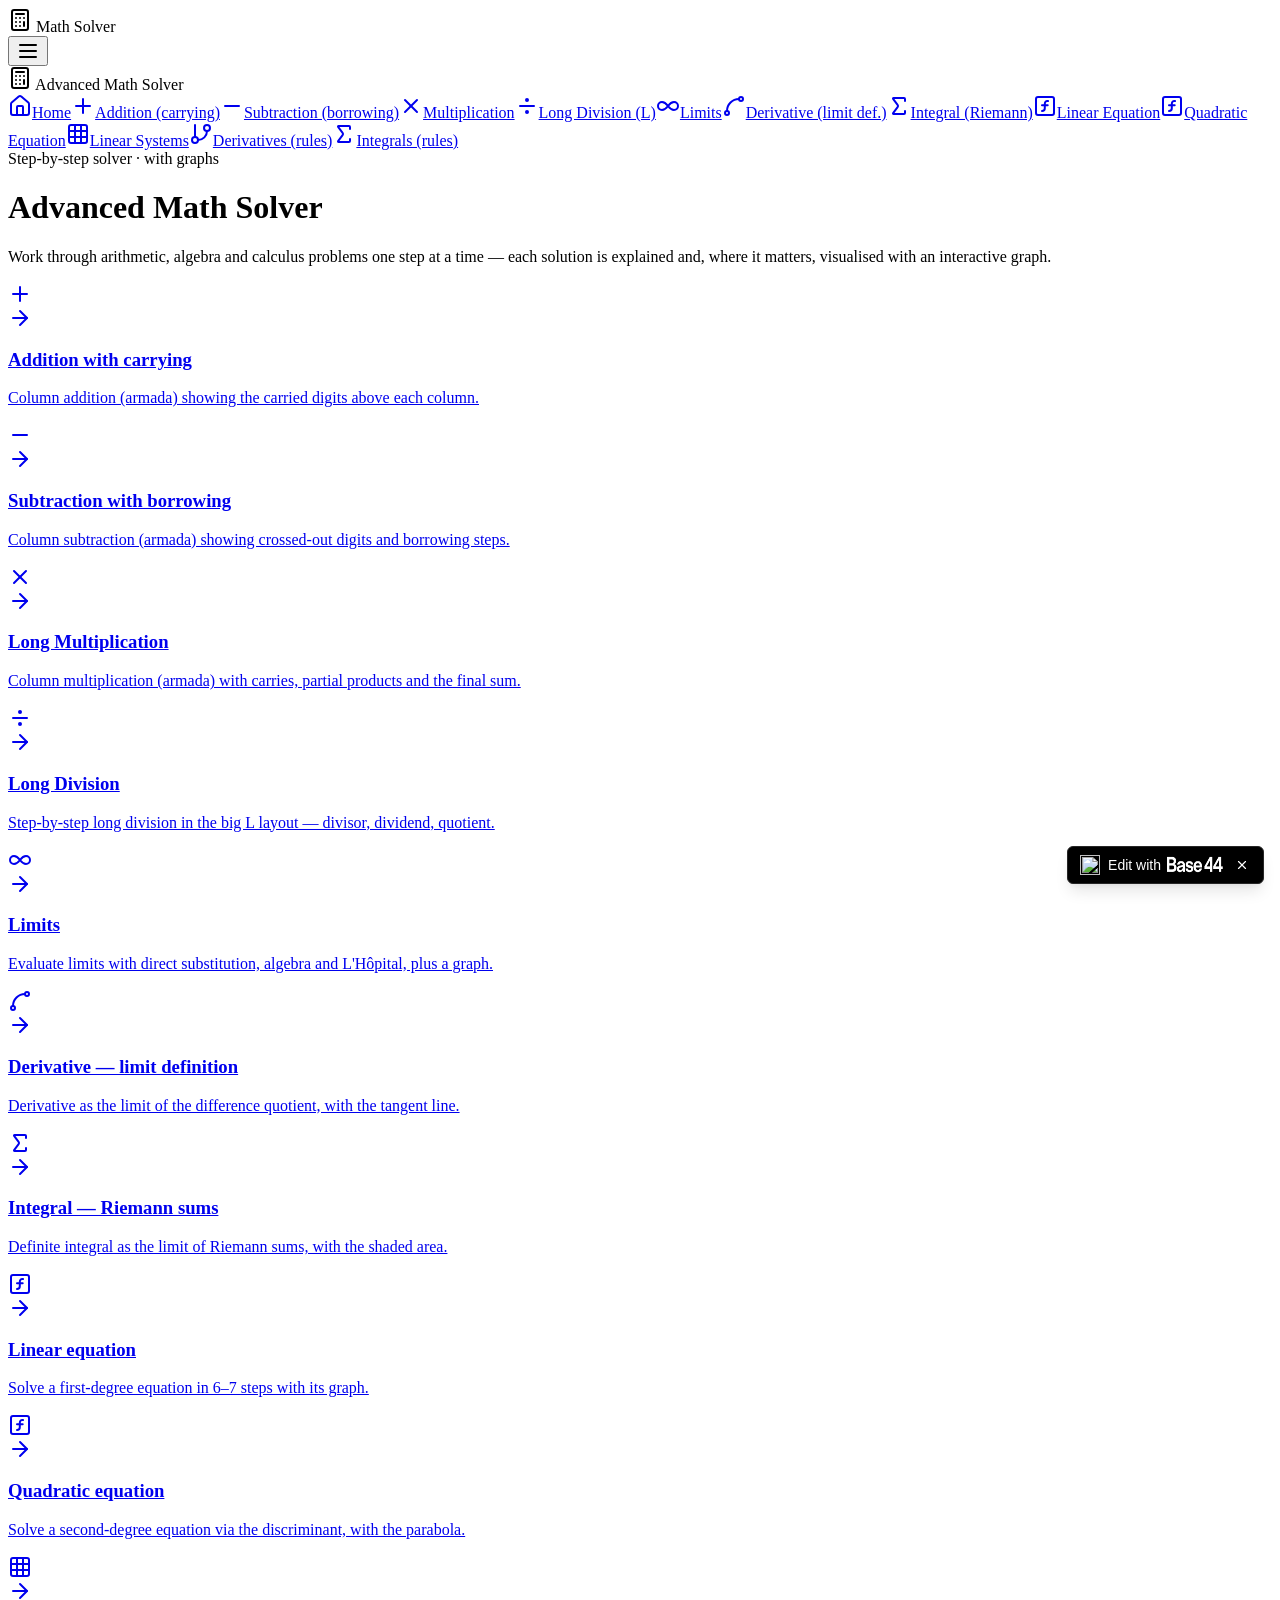
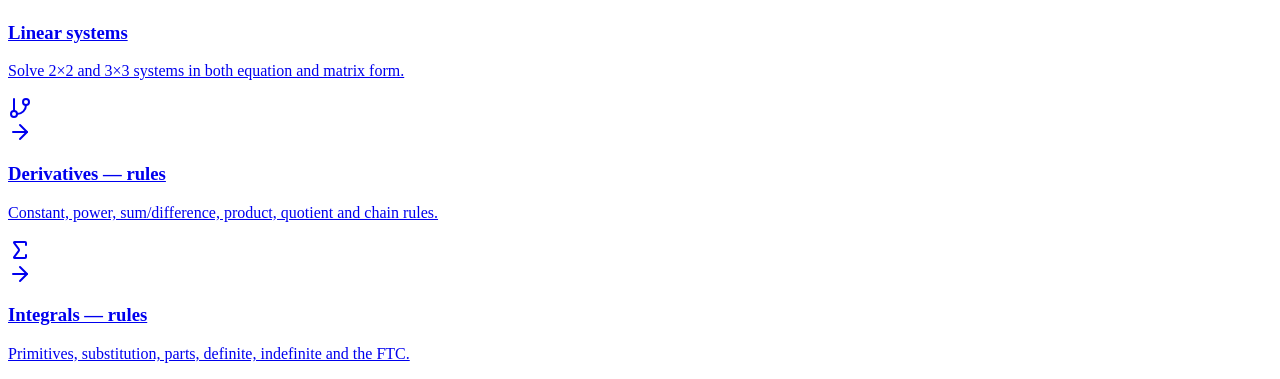
==== commit 8f1e9389: "Update print statement from 'Hello' to 'Goodbye'" ====
--- a/index.html
+++ b/index.html
@@ -1,4 +1,5 @@
 <html lang="en"><head>
+  <base href="/math-solver/">
   <meta charset="utf-8">
   <link href="https://media.base44.com/images/public/6a7cd04e05a07d00e28cd119/71f391533_logo.png" rel="icon" type="image/svg+xml">
   <meta content="width=device-width, initial-scale=1.0" name="viewport">
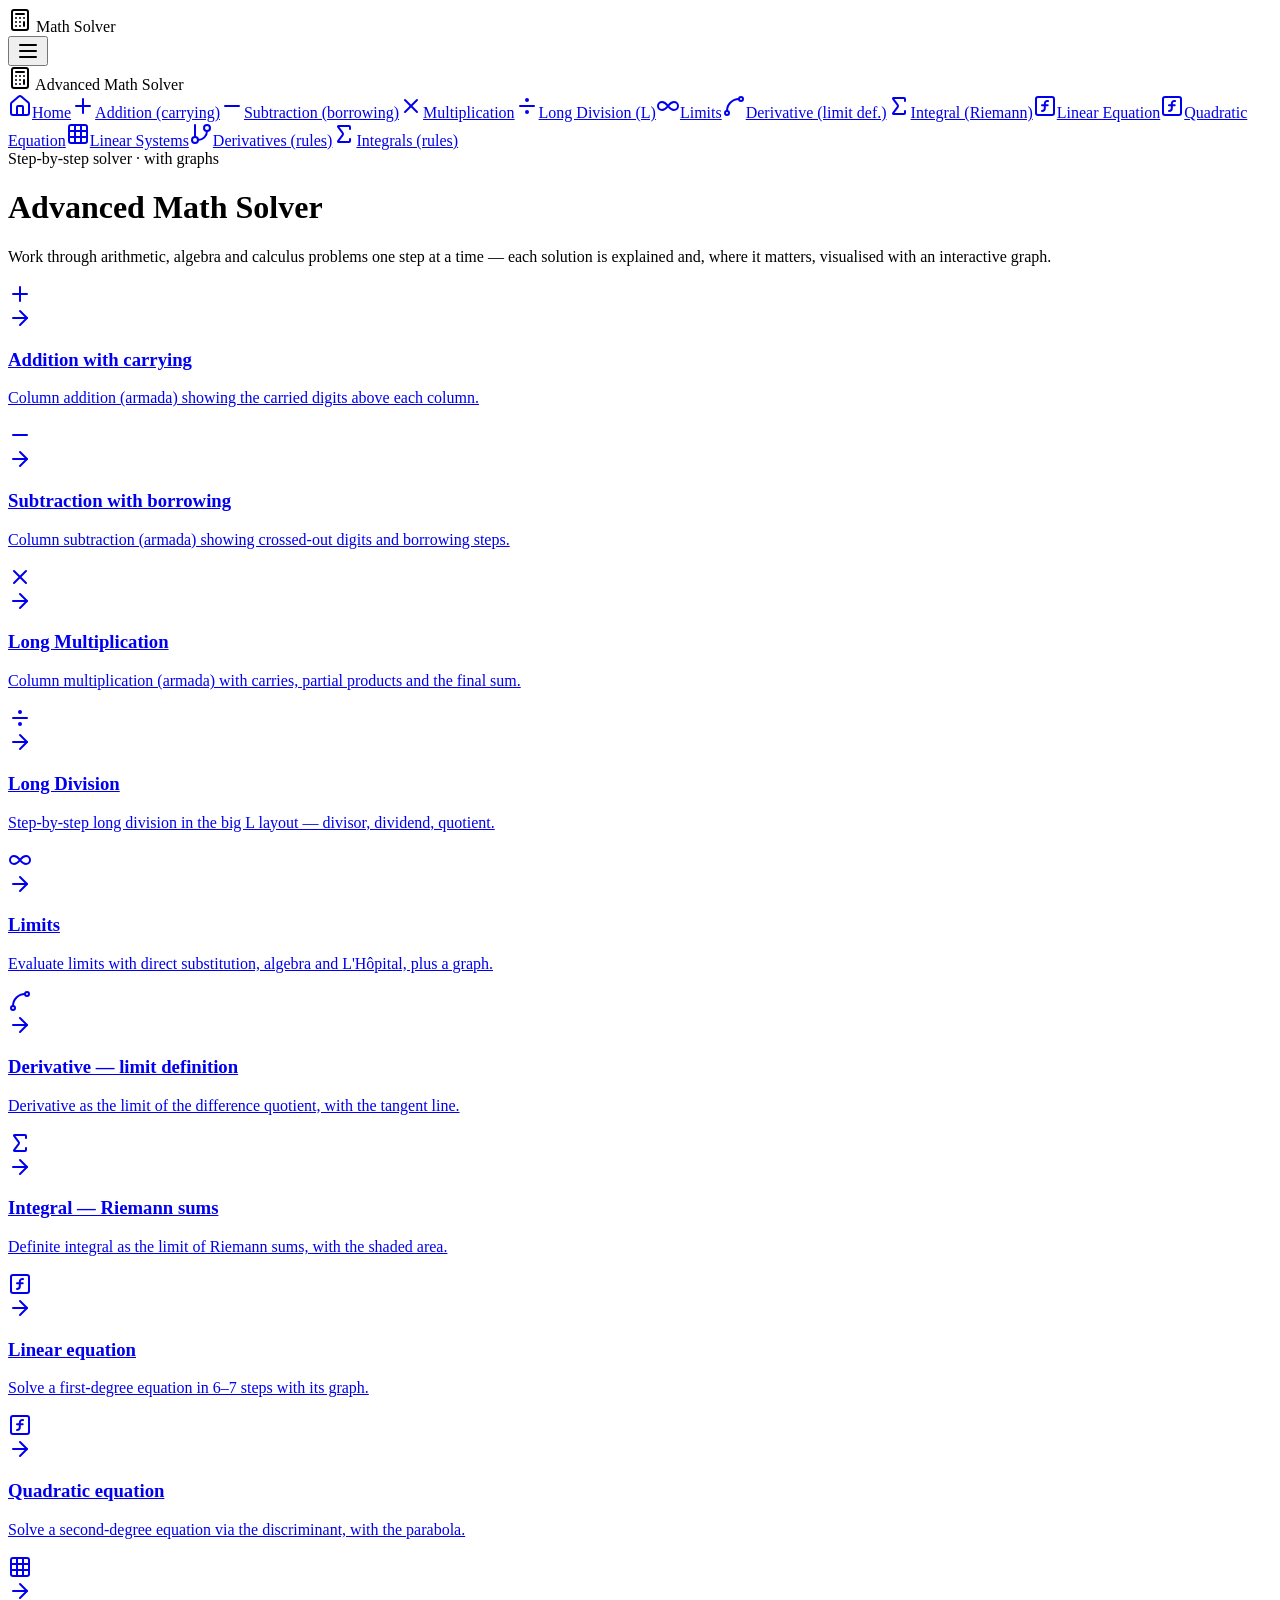
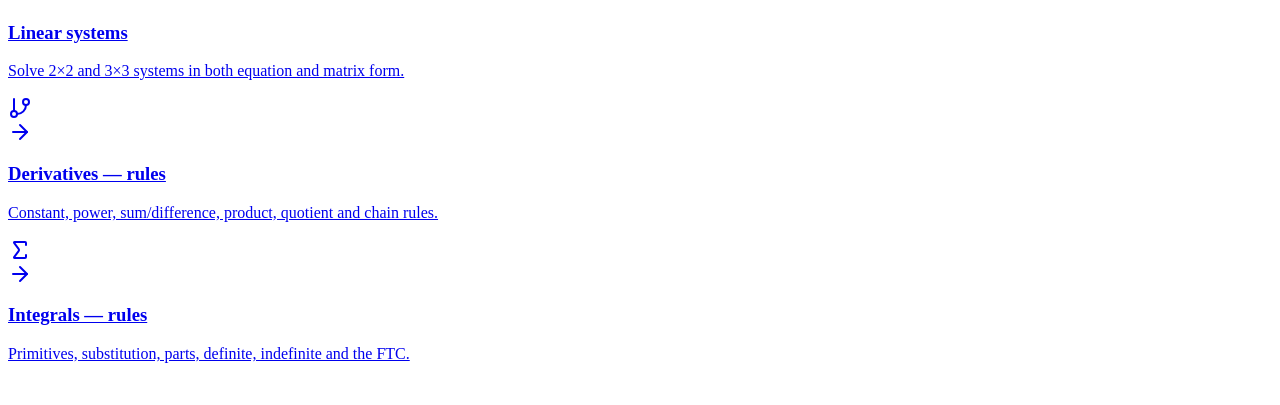
==== commit 13e8cea1: "Update print statement from 'Hello' to 'Goodbye'" ====
--- a/index.html
+++ b/index.html
@@ -1,7 +1,6 @@
 <html lang="en"><head>
   <base href="/math-solver/">
   <meta charset="utf-8">
-  <link href="https://media.base44.com/images/public/6a7cd04e05a07d00e28cd119/71f391533_logo.png" rel="icon" type="image/svg+xml">
   <meta content="width=device-width, initial-scale=1.0" name="viewport">
   <link href="/manifest.json" rel="manifest">
   <title>
@@ -45,8 +44,6 @@
   <meta content="yes" name="mobile-web-app-capable">
   <meta content="black" name="apple-mobile-web-app-status-bar-style">
   <meta content="CalculusFlow" name="apple-mobile-web-app-title">
-  <script async="true" data-app-id="6a7cd04e05a07d00e28cd119" data-platform-url="https://app.base44.com" src="/static/js/badge.js">
-  </script>
  <style>
       @keyframes badge-spin {
         from { transform: rotate(0deg); }
@@ -74,14 +71,6 @@
   <div id="root"><div class="min-h-screen bg-background"><div class="lg:hidden sticky top-0 z-30 flex items-center justify-between border-b bg-background/90 backdrop-blur px-4 py-3"><div class="flex items-center gap-2 font-semibold"><svg xmlns="http://www.w3.org/2000/svg" width="24" height="24" viewBox="0 0 24 24" fill="none" stroke="currentColor" stroke-width="2" stroke-linecap="round" stroke-linejoin="round" class="lucide lucide-calculator h-5 w-5"><rect width="16" height="20" x="4" y="2" rx="2"></rect><line x1="8" x2="16" y1="6" y2="6"></line><line x1="16" x2="16" y1="14" y2="18"></line><path d="M16 10h.01"></path><path d="M12 10h.01"></path><path d="M8 10h.01"></path><path d="M12 14h.01"></path><path d="M8 14h.01"></path><path d="M12 18h.01"></path><path d="M8 18h.01"></path></svg> Math Solver</div><button class="rounded-lg border p-2"><svg xmlns="http://www.w3.org/2000/svg" width="24" height="24" viewBox="0 0 24 24" fill="none" stroke="currentColor" stroke-width="2" stroke-linecap="round" stroke-linejoin="round" class="lucide lucide-menu h-5 w-5"><line x1="4" x2="20" y1="12" y2="12"></line><line x1="4" x2="20" y1="6" y2="6"></line><line x1="4" x2="20" y1="18" y2="18"></line></svg></button></div><div class="flex"><aside class="hidden lg:block w-64 shrink-0 border-r bg-sidebar min-h-[calc(100vh-57px)] lg:min-h-screen sticky top-0"><div class="hidden lg:flex items-center gap-2 px-5 py-5 font-semibold border-b"><svg xmlns="http://www.w3.org/2000/svg" width="24" height="24" viewBox="0 0 24 24" fill="none" stroke="currentColor" stroke-width="2" stroke-linecap="round" stroke-linejoin="round" class="lucide lucide-calculator h-5 w-5"><rect width="16" height="20" x="4" y="2" rx="2"></rect><line x1="8" x2="16" y1="6" y2="6"></line><line x1="16" x2="16" y1="14" y2="18"></line><path d="M16 10h.01"></path><path d="M12 10h.01"></path><path d="M8 10h.01"></path><path d="M12 14h.01"></path><path d="M8 14h.01"></path><path d="M12 18h.01"></path><path d="M8 18h.01"></path></svg> Advanced Math Solver</div><nav class="p-3 space-y-1"><a aria-current="page" class="flex items-center gap-3 rounded-xl px-3 py-2.5 text-sm transition-colors bg-foreground text-background font-medium" href="/"><svg xmlns="http://www.w3.org/2000/svg" width="24" height="24" viewBox="0 0 24 24" fill="none" stroke="currentColor" stroke-width="2" stroke-linecap="round" stroke-linejoin="round" class="lucide lucide-house h-4 w-4 shrink-0"><path d="M15 21v-8a1 1 0 0 0-1-1h-4a1 1 0 0 0-1 1v8"></path><path d="M3 10a2 2 0 0 1 .709-1.528l7-5.999a2 2 0 0 1 2.582 0l7 5.999A2 2 0 0 1 21 10v9a2 2 0 0 1-2 2H5a2 2 0 0 1-2-2z"></path></svg><span>Home</span></a><a class="flex items-center gap-3 rounded-xl px-3 py-2.5 text-sm transition-colors text-sidebar-foreground hover:bg-sidebar-accent" href="/addition"><svg xmlns="http://www.w3.org/2000/svg" width="24" height="24" viewBox="0 0 24 24" fill="none" stroke="currentColor" stroke-width="2" stroke-linecap="round" stroke-linejoin="round" class="lucide lucide-plus h-4 w-4 shrink-0"><path d="M5 12h14"></path><path d="M12 5v14"></path></svg><span>Addition (carrying)</span></a><a class="flex items-center gap-3 rounded-xl px-3 py-2.5 text-sm transition-colors text-sidebar-foreground hover:bg-sidebar-accent" href="/subtraction"><svg xmlns="http://www.w3.org/2000/svg" width="24" height="24" viewBox="0 0 24 24" fill="none" stroke="currentColor" stroke-width="2" stroke-linecap="round" stroke-linejoin="round" class="lucide lucide-minus h-4 w-4 shrink-0"><path d="M5 12h14"></path></svg><span>Subtraction (borrowing)</span></a><a class="flex items-center gap-3 rounded-xl px-3 py-2.5 text-sm transition-colors text-sidebar-foreground hover:bg-sidebar-accent" href="/multiplication"><svg xmlns="http://www.w3.org/2000/svg" width="24" height="24" viewBox="0 0 24 24" fill="none" stroke="currentColor" stroke-width="2" stroke-linecap="round" stroke-linejoin="round" class="lucide lucide-x h-4 w-4 shrink-0"><path d="M18 6 6 18"></path><path d="m6 6 12 12"></path></svg><span>Multiplication</span></a><a class="flex items-center gap-3 rounded-xl px-3 py-2.5 text-sm transition-colors text-sidebar-foreground hover:bg-sidebar-accent" href="/division"><svg xmlns="http://www.w3.org/2000/svg" width="24" height="24" viewBox="0 0 24 24" fill="none" stroke="currentColor" stroke-width="2" stroke-linecap="round" stroke-linejoin="round" class="lucide lucide-divide h-4 w-4 shrink-0"><circle cx="12" cy="6" r="1"></circle><line x1="5" x2="19" y1="12" y2="12"></line><circle cx="12" cy="18" r="1"></circle></svg><span>Long Division (L)</span></a><a class="flex items-center gap-3 rounded-xl px-3 py-2.5 text-sm transition-colors text-sidebar-foreground hover:bg-sidebar-accent" href="/limits"><svg xmlns="http://www.w3.org/2000/svg" width="24" height="24" viewBox="0 0 24 24" fill="none" stroke="currentColor" stroke-width="2" stroke-linecap="round" stroke-linejoin="round" class="lucide lucide-infinity h-4 w-4 shrink-0"><path d="M12 12c-2-2.67-4-4-6-4a4 4 0 1 0 0 8c2 0 4-1.33 6-4Zm0 0c2 2.67 4 4 6 4a4 4 0 0 0 0-8c-2 0-4 1.33-6 4Z"></path></svg><span>Limits</span></a><a class="flex items-center gap-3 rounded-xl px-3 py-2.5 text-sm transition-colors text-sidebar-foreground hover:bg-sidebar-accent" href="/derivative-limit"><svg xmlns="http://www.w3.org/2000/svg" width="24" height="24" viewBox="0 0 24 24" fill="none" stroke="currentColor" stroke-width="2" stroke-linecap="round" stroke-linejoin="round" class="lucide lucide-spline h-4 w-4 shrink-0"><circle cx="19" cy="5" r="2"></circle><circle cx="5" cy="19" r="2"></circle><path d="M5 17A12 12 0 0 1 17 5"></path></svg><span>Derivative (limit def.)</span></a><a class="flex items-center gap-3 rounded-xl px-3 py-2.5 text-sm transition-colors text-sidebar-foreground hover:bg-sidebar-accent" href="/integral-limit"><svg xmlns="http://www.w3.org/2000/svg" width="24" height="24" viewBox="0 0 24 24" fill="none" stroke="currentColor" stroke-width="2" stroke-linecap="round" stroke-linejoin="round" class="lucide lucide-sigma h-4 w-4 shrink-0"><path d="M18 7V5a1 1 0 0 0-1-1H6.5a.5.5 0 0 0-.4.8l4.5 6a2 2 0 0 1 0 2.4l-4.5 6a.5.5 0 0 0 .4.8H17a1 1 0 0 0 1-1v-2"></path></svg><span>Integral (Riemann)</span></a><a class="flex items-center gap-3 rounded-xl px-3 py-2.5 text-sm transition-colors text-sidebar-foreground hover:bg-sidebar-accent" href="/linear"><svg xmlns="http://www.w3.org/2000/svg" width="24" height="24" viewBox="0 0 24 24" fill="none" stroke="currentColor" stroke-width="2" stroke-linecap="round" stroke-linejoin="round" class="lucide lucide-square-function h-4 w-4 shrink-0"><rect width="18" height="18" x="3" y="3" rx="2" ry="2"></rect><path d="M9 17c2 0 2.8-1 2.8-2.8V10c0-2 1-3.3 3.2-3"></path><path d="M9 11.2h5.7"></path></svg><span>Linear Equation</span></a><a class="flex items-center gap-3 rounded-xl px-3 py-2.5 text-sm transition-colors text-sidebar-foreground hover:bg-sidebar-accent" href="/quadratic"><svg xmlns="http://www.w3.org/2000/svg" width="24" height="24" viewBox="0 0 24 24" fill="none" stroke="currentColor" stroke-width="2" stroke-linecap="round" stroke-linejoin="round" class="lucide lucide-square-function h-4 w-4 shrink-0"><rect width="18" height="18" x="3" y="3" rx="2" ry="2"></rect><path d="M9 17c2 0 2.8-1 2.8-2.8V10c0-2 1-3.3 3.2-3"></path><path d="M9 11.2h5.7"></path></svg><span>Quadratic Equation</span></a><a class="flex items-center gap-3 rounded-xl px-3 py-2.5 text-sm transition-colors text-sidebar-foreground hover:bg-sidebar-accent" href="/systems"><svg xmlns="http://www.w3.org/2000/svg" width="24" height="24" viewBox="0 0 24 24" fill="none" stroke="currentColor" stroke-width="2" stroke-linecap="round" stroke-linejoin="round" class="lucide lucide-grid3x3 h-4 w-4 shrink-0"><rect width="18" height="18" x="3" y="3" rx="2"></rect><path d="M3 9h18"></path><path d="M3 15h18"></path><path d="M9 3v18"></path><path d="M15 3v18"></path></svg><span>Linear Systems</span></a><a class="flex items-center gap-3 rounded-xl px-3 py-2.5 text-sm transition-colors text-sidebar-foreground hover:bg-sidebar-accent" href="/derivatives"><svg xmlns="http://www.w3.org/2000/svg" width="24" height="24" viewBox="0 0 24 24" fill="none" stroke="currentColor" stroke-width="2" stroke-linecap="round" stroke-linejoin="round" class="lucide lucide-git-branch h-4 w-4 shrink-0"><line x1="6" x2="6" y1="3" y2="15"></line><circle cx="18" cy="6" r="3"></circle><circle cx="6" cy="18" r="3"></circle><path d="M18 9a9 9 0 0 1-9 9"></path></svg><span>Derivatives (rules)</span></a><a class="flex items-center gap-3 rounded-xl px-3 py-2.5 text-sm transition-colors text-sidebar-foreground hover:bg-sidebar-accent" href="/integrals"><svg xmlns="http://www.w3.org/2000/svg" width="24" height="24" viewBox="0 0 24 24" fill="none" stroke="currentColor" stroke-width="2" stroke-linecap="round" stroke-linejoin="round" class="lucide lucide-sigma h-4 w-4 shrink-0"><path d="M18 7V5a1 1 0 0 0-1-1H6.5a.5.5 0 0 0-.4.8l4.5 6a2 2 0 0 1 0 2.4l-4.5 6a.5.5 0 0 0 .4.8H17a1 1 0 0 0 1-1v-2"></path></svg><span>Integrals (rules)</span></a></nav></aside><main class="flex-1 min-w-0 px-5 py-8 sm:px-8 lg:px-12"><div class="mx-auto max-w-4xl"><div><header class="mb-10"><div class="inline-flex items-center gap-2 rounded-full border px-3 py-1 text-xs text-muted-foreground mb-4">Step-by-step solver · with graphs</div><h1 class="text-4xl sm:text-5xl font-semibold tracking-tight">Advanced Math Solver</h1><p class="mt-3 text-muted-foreground max-w-2xl">Work through arithmetic, algebra and calculus problems one step at a time — each solution is explained and, where it matters, visualised with an interactive graph.</p></header><div class="grid gap-4 sm:grid-cols-2"><a class="group rounded-2xl border bg-card p-5 transition-all hover:border-foreground/40 hover:shadow-sm" href="/addition"><div class="flex items-start justify-between"><div class="flex h-10 w-10 items-center justify-center rounded-xl bg-foreground text-background"><svg xmlns="http://www.w3.org/2000/svg" width="24" height="24" viewBox="0 0 24 24" fill="none" stroke="currentColor" stroke-width="2" stroke-linecap="round" stroke-linejoin="round" class="lucide lucide-plus h-5 w-5"><path d="M5 12h14"></path><path d="M12 5v14"></path></svg></div><svg xmlns="http://www.w3.org/2000/svg" width="24" height="24" viewBox="0 0 24 24" fill="none" stroke="currentColor" stroke-width="2" stroke-linecap="round" stroke-linejoin="round" class="lucide lucide-arrow-right h-4 w-4 text-muted-foreground opacity-0 transition-opacity group-hover:opacity-100"><path d="M5 12h14"></path><path d="m12 5 7 7-7 7"></path></svg></div><h3 class="mt-4 font-semibold">Addition with carrying</h3><p class="mt-1 text-sm text-muted-foreground">Column addition (armada) showing the carried digits above each column.</p></a><a class="group rounded-2xl border bg-card p-5 transition-all hover:border-foreground/40 hover:shadow-sm" href="/subtraction"><div class="flex items-start justify-between"><div class="flex h-10 w-10 items-center justify-center rounded-xl bg-foreground text-background"><svg xmlns="http://www.w3.org/2000/svg" width="24" height="24" viewBox="0 0 24 24" fill="none" stroke="currentColor" stroke-width="2" stroke-linecap="round" stroke-linejoin="round" class="lucide lucide-minus h-5 w-5"><path d="M5 12h14"></path></svg></div><svg xmlns="http://www.w3.org/2000/svg" width="24" height="24" viewBox="0 0 24 24" fill="none" stroke="currentColor" stroke-width="2" stroke-linecap="round" stroke-linejoin="round" class="lucide lucide-arrow-right h-4 w-4 text-muted-foreground opacity-0 transition-opacity group-hover:opacity-100"><path d="M5 12h14"></path><path d="m12 5 7 7-7 7"></path></svg></div><h3 class="mt-4 font-semibold">Subtraction with borrowing</h3><p class="mt-1 text-sm text-muted-foreground">Column subtraction (armada) showing crossed-out digits and borrowing steps.</p></a><a class="group rounded-2xl border bg-card p-5 transition-all hover:border-foreground/40 hover:shadow-sm" href="/multiplication"><div class="flex items-start justify-between"><div class="flex h-10 w-10 items-center justify-center rounded-xl bg-foreground text-background"><svg xmlns="http://www.w3.org/2000/svg" width="24" height="24" viewBox="0 0 24 24" fill="none" stroke="currentColor" stroke-width="2" stroke-linecap="round" stroke-linejoin="round" class="lucide lucide-x h-5 w-5"><path d="M18 6 6 18"></path><path d="m6 6 12 12"></path></svg></div><svg xmlns="http://www.w3.org/2000/svg" width="24" height="24" viewBox="0 0 24 24" fill="none" stroke="currentColor" stroke-width="2" stroke-linecap="round" stroke-linejoin="round" class="lucide lucide-arrow-right h-4 w-4 text-muted-foreground opacity-0 transition-opacity group-hover:opacity-100"><path d="M5 12h14"></path><path d="m12 5 7 7-7 7"></path></svg></div><h3 class="mt-4 font-semibold">Long Multiplication</h3><p class="mt-1 text-sm text-muted-foreground">Column multiplication (armada) with carries, partial products and the final sum.</p></a><a class="group rounded-2xl border bg-card p-5 transition-all hover:border-foreground/40 hover:shadow-sm" href="/division"><div class="flex items-start justify-between"><div class="flex h-10 w-10 items-center justify-center rounded-xl bg-foreground text-background"><svg xmlns="http://www.w3.org/2000/svg" width="24" height="24" viewBox="0 0 24 24" fill="none" stroke="currentColor" stroke-width="2" stroke-linecap="round" stroke-linejoin="round" class="lucide lucide-divide h-5 w-5"><circle cx="12" cy="6" r="1"></circle><line x1="5" x2="19" y1="12" y2="12"></line><circle cx="12" cy="18" r="1"></circle></svg></div><svg xmlns="http://www.w3.org/2000/svg" width="24" height="24" viewBox="0 0 24 24" fill="none" stroke="currentColor" stroke-width="2" stroke-linecap="round" stroke-linejoin="round" class="lucide lucide-arrow-right h-4 w-4 text-muted-foreground opacity-0 transition-opacity group-hover:opacity-100"><path d="M5 12h14"></path><path d="m12 5 7 7-7 7"></path></svg></div><h3 class="mt-4 font-semibold">Long Division</h3><p class="mt-1 text-sm text-muted-foreground">Step-by-step long division in the big L layout — divisor, dividend, quotient.</p></a><a class="group rounded-2xl border bg-card p-5 transition-all hover:border-foreground/40 hover:shadow-sm" href="/limits"><div class="flex items-start justify-between"><div class="flex h-10 w-10 items-center justify-center rounded-xl bg-foreground text-background"><svg xmlns="http://www.w3.org/2000/svg" width="24" height="24" viewBox="0 0 24 24" fill="none" stroke="currentColor" stroke-width="2" stroke-linecap="round" stroke-linejoin="round" class="lucide lucide-infinity h-5 w-5"><path d="M12 12c-2-2.67-4-4-6-4a4 4 0 1 0 0 8c2 0 4-1.33 6-4Zm0 0c2 2.67 4 4 6 4a4 4 0 0 0 0-8c-2 0-4 1.33-6 4Z"></path></svg></div><svg xmlns="http://www.w3.org/2000/svg" width="24" height="24" viewBox="0 0 24 24" fill="none" stroke="currentColor" stroke-width="2" stroke-linecap="round" stroke-linejoin="round" class="lucide lucide-arrow-right h-4 w-4 text-muted-foreground opacity-0 transition-opacity group-hover:opacity-100"><path d="M5 12h14"></path><path d="m12 5 7 7-7 7"></path></svg></div><h3 class="mt-4 font-semibold">Limits</h3><p class="mt-1 text-sm text-muted-foreground">Evaluate limits with direct substitution, algebra and L'Hôpital, plus a graph.</p></a><a class="group rounded-2xl border bg-card p-5 transition-all hover:border-foreground/40 hover:shadow-sm" href="/derivative-limit"><div class="flex items-start justify-between"><div class="flex h-10 w-10 items-center justify-center rounded-xl bg-foreground text-background"><svg xmlns="http://www.w3.org/2000/svg" width="24" height="24" viewBox="0 0 24 24" fill="none" stroke="currentColor" stroke-width="2" stroke-linecap="round" stroke-linejoin="round" class="lucide lucide-spline h-5 w-5"><circle cx="19" cy="5" r="2"></circle><circle cx="5" cy="19" r="2"></circle><path d="M5 17A12 12 0 0 1 17 5"></path></svg></div><svg xmlns="http://www.w3.org/2000/svg" width="24" height="24" viewBox="0 0 24 24" fill="none" stroke="currentColor" stroke-width="2" stroke-linecap="round" stroke-linejoin="round" class="lucide lucide-arrow-right h-4 w-4 text-muted-foreground opacity-0 transition-opacity group-hover:opacity-100"><path d="M5 12h14"></path><path d="m12 5 7 7-7 7"></path></svg></div><h3 class="mt-4 font-semibold">Derivative — limit definition</h3><p class="mt-1 text-sm text-muted-foreground">Derivative as the limit of the difference quotient, with the tangent line.</p></a><a class="group rounded-2xl border bg-card p-5 transition-all hover:border-foreground/40 hover:shadow-sm" href="/integral-limit"><div class="flex items-start justify-between"><div class="flex h-10 w-10 items-center justify-center rounded-xl bg-foreground text-background"><svg xmlns="http://www.w3.org/2000/svg" width="24" height="24" viewBox="0 0 24 24" fill="none" stroke="currentColor" stroke-width="2" stroke-linecap="round" stroke-linejoin="round" class="lucide lucide-sigma h-5 w-5"><path d="M18 7V5a1 1 0 0 0-1-1H6.5a.5.5 0 0 0-.4.8l4.5 6a2 2 0 0 1 0 2.4l-4.5 6a.5.5 0 0 0 .4.8H17a1 1 0 0 0 1-1v-2"></path></svg></div><svg xmlns="http://www.w3.org/2000/svg" width="24" height="24" viewBox="0 0 24 24" fill="none" stroke="currentColor" stroke-width="2" stroke-linecap="round" stroke-linejoin="round" class="lucide lucide-arrow-right h-4 w-4 text-muted-foreground opacity-0 transition-opacity group-hover:opacity-100"><path d="M5 12h14"></path><path d="m12 5 7 7-7 7"></path></svg></div><h3 class="mt-4 font-semibold">Integral — Riemann sums</h3><p class="mt-1 text-sm text-muted-foreground">Definite integral as the limit of Riemann sums, with the shaded area.</p></a><a class="group rounded-2xl border bg-card p-5 transition-all hover:border-foreground/40 hover:shadow-sm" href="/linear"><div class="flex items-start justify-between"><div class="flex h-10 w-10 items-center justify-center rounded-xl bg-foreground text-background"><svg xmlns="http://www.w3.org/2000/svg" width="24" height="24" viewBox="0 0 24 24" fill="none" stroke="currentColor" stroke-width="2" stroke-linecap="round" stroke-linejoin="round" class="lucide lucide-square-function h-5 w-5"><rect width="18" height="18" x="3" y="3" rx="2" ry="2"></rect><path d="M9 17c2 0 2.8-1 2.8-2.8V10c0-2 1-3.3 3.2-3"></path><path d="M9 11.2h5.7"></path></svg></div><svg xmlns="http://www.w3.org/2000/svg" width="24" height="24" viewBox="0 0 24 24" fill="none" stroke="currentColor" stroke-width="2" stroke-linecap="round" stroke-linejoin="round" class="lucide lucide-arrow-right h-4 w-4 text-muted-foreground opacity-0 transition-opacity group-hover:opacity-100"><path d="M5 12h14"></path><path d="m12 5 7 7-7 7"></path></svg></div><h3 class="mt-4 font-semibold">Linear equation</h3><p class="mt-1 text-sm text-muted-foreground">Solve a first-degree equation in 6–7 steps with its graph.</p></a><a class="group rounded-2xl border bg-card p-5 transition-all hover:border-foreground/40 hover:shadow-sm" href="/quadratic"><div class="flex items-start justify-between"><div class="flex h-10 w-10 items-center justify-center rounded-xl bg-foreground text-background"><svg xmlns="http://www.w3.org/2000/svg" width="24" height="24" viewBox="0 0 24 24" fill="none" stroke="currentColor" stroke-width="2" stroke-linecap="round" stroke-linejoin="round" class="lucide lucide-square-function h-5 w-5"><rect width="18" height="18" x="3" y="3" rx="2" ry="2"></rect><path d="M9 17c2 0 2.8-1 2.8-2.8V10c0-2 1-3.3 3.2-3"></path><path d="M9 11.2h5.7"></path></svg></div><svg xmlns="http://www.w3.org/2000/svg" width="24" height="24" viewBox="0 0 24 24" fill="none" stroke="currentColor" stroke-width="2" stroke-linecap="round" stroke-linejoin="round" class="lucide lucide-arrow-right h-4 w-4 text-muted-foreground opacity-0 transition-opacity group-hover:opacity-100"><path d="M5 12h14"></path><path d="m12 5 7 7-7 7"></path></svg></div><h3 class="mt-4 font-semibold">Quadratic equation</h3><p class="mt-1 text-sm text-muted-foreground">Solve a second-degree equation via the discriminant, with the parabola.</p></a><a class="group rounded-2xl border bg-card p-5 transition-all hover:border-foreground/40 hover:shadow-sm" href="/systems"><div class="flex items-start justify-between"><div class="flex h-10 w-10 items-center justify-center rounded-xl bg-foreground text-background"><svg xmlns="http://www.w3.org/2000/svg" width="24" height="24" viewBox="0 0 24 24" fill="none" stroke="currentColor" stroke-width="2" stroke-linecap="round" stroke-linejoin="round" class="lucide lucide-grid3x3 h-5 w-5"><rect width="18" height="18" x="3" y="3" rx="2"></rect><path d="M3 9h18"></path><path d="M3 15h18"></path><path d="M9 3v18"></path><path d="M15 3v18"></path></svg></div><svg xmlns="http://www.w3.org/2000/svg" width="24" height="24" viewBox="0 0 24 24" fill="none" stroke="currentColor" stroke-width="2" stroke-linecap="round" stroke-linejoin="round" class="lucide lucide-arrow-right h-4 w-4 text-muted-foreground opacity-0 transition-opacity group-hover:opacity-100"><path d="M5 12h14"></path><path d="m12 5 7 7-7 7"></path></svg></div><h3 class="mt-4 font-semibold">Linear systems</h3><p class="mt-1 text-sm text-muted-foreground">Solve 2×2 and 3×3 systems in both equation and matrix form.</p></a><a class="group rounded-2xl border bg-card p-5 transition-all hover:border-foreground/40 hover:shadow-sm" href="/derivatives"><div class="flex items-start justify-between"><div class="flex h-10 w-10 items-center justify-center rounded-xl bg-foreground text-background"><svg xmlns="http://www.w3.org/2000/svg" width="24" height="24" viewBox="0 0 24 24" fill="none" stroke="currentColor" stroke-width="2" stroke-linecap="round" stroke-linejoin="round" class="lucide lucide-git-branch h-5 w-5"><line x1="6" x2="6" y1="3" y2="15"></line><circle cx="18" cy="6" r="3"></circle><circle cx="6" cy="18" r="3"></circle><path d="M18 9a9 9 0 0 1-9 9"></path></svg></div><svg xmlns="http://www.w3.org/2000/svg" width="24" height="24" viewBox="0 0 24 24" fill="none" stroke="currentColor" stroke-width="2" stroke-linecap="round" stroke-linejoin="round" class="lucide lucide-arrow-right h-4 w-4 text-muted-foreground opacity-0 transition-opacity group-hover:opacity-100"><path d="M5 12h14"></path><path d="m12 5 7 7-7 7"></path></svg></div><h3 class="mt-4 font-semibold">Derivatives — rules</h3><p class="mt-1 text-sm text-muted-foreground">Constant, power, sum/difference, product, quotient and chain rules.</p></a><a class="group rounded-2xl border bg-card p-5 transition-all hover:border-foreground/40 hover:shadow-sm" href="/integrals"><div class="flex items-start justify-between"><div class="flex h-10 w-10 items-center justify-center rounded-xl bg-foreground text-background"><svg xmlns="http://www.w3.org/2000/svg" width="24" height="24" viewBox="0 0 24 24" fill="none" stroke="currentColor" stroke-width="2" stroke-linecap="round" stroke-linejoin="round" class="lucide lucide-sigma h-5 w-5"><path d="M18 7V5a1 1 0 0 0-1-1H6.5a.5.5 0 0 0-.4.8l4.5 6a2 2 0 0 1 0 2.4l-4.5 6a.5.5 0 0 0 .4.8H17a1 1 0 0 0 1-1v-2"></path></svg></div><svg xmlns="http://www.w3.org/2000/svg" width="24" height="24" viewBox="0 0 24 24" fill="none" stroke="currentColor" stroke-width="2" stroke-linecap="round" stroke-linejoin="round" class="lucide lucide-arrow-right h-4 w-4 text-muted-foreground opacity-0 transition-opacity group-hover:opacity-100"><path d="M5 12h14"></path><path d="m12 5 7 7-7 7"></path></svg></div><h3 class="mt-4 font-semibold">Integrals — rules</h3><p class="mt-1 text-sm text-muted-foreground">Primitives, substitution, parts, definite, indefinite and the FTC.</p></a></div></div></div></main></div></div><div role="region" aria-label="Notifications (F8)" tabindex="-1" style="pointer-events: none;"><ol tabindex="-1" class="fixed top-0 z-[100] flex max-h-screen w-full flex-col-reverse p-4 sm:bottom-0 sm:right-0 sm:top-auto sm:flex-col md:max-w-[420px]"></ol></div></div>
  
 
-<div id="base44-edit-badge" dir="ltr" style="position: fixed; z-index: 999999; bottom: 16px; right: 16px; display: flex; align-items: center; gap: 8px; background-color: rgb(0, 0, 0); color: rgb(255, 255, 255); padding: 8px 12px; border-radius: 6px; box-shadow: rgba(0, 0, 0, 0.1) 0px 10px 15px -3px, rgba(0, 0, 0, 0.05) 0px 4px 6px -2px; cursor: pointer; transition: box-shadow 0.2s; border: 1px solid rgb(38, 38, 38); font-family: -apple-system, BlinkMacSystemFont, &quot;Segoe UI&quot;, Roboto, &quot;Helvetica Neue&quot;, Arial, sans-serif; font-size: 14px;">
-      <img src="https://media.base44.com/images/public/builder-assets/symbol-orange.png" alt="base44" style="width: 20px; height: 20px;">
-      <span style="white-space: nowrap; font-size: 12px;">
-        <span id="badge-content">
-          <div style="display: flex; align-items: center; gap: 6px; justify-content: center; font-size: 14px;">
-            <span>Edit with </span>
-            <span style="margin-bottom: 2px;"><img src="[data-uri]" alt="Base44" height="18" width="56"></span>
-          </div>
         </span>
       </span>
       <button id="badge-close" aria-label="Close badge" style="padding: 2px; margin-left: 2px; border-radius: 9999px; background: transparent; border-width: medium; border-style: none; border-color: currentcolor; border-image: none; cursor: pointer; transition: background-color 0.2s; color: white; display: flex; align-items: center; justify-content: center;">
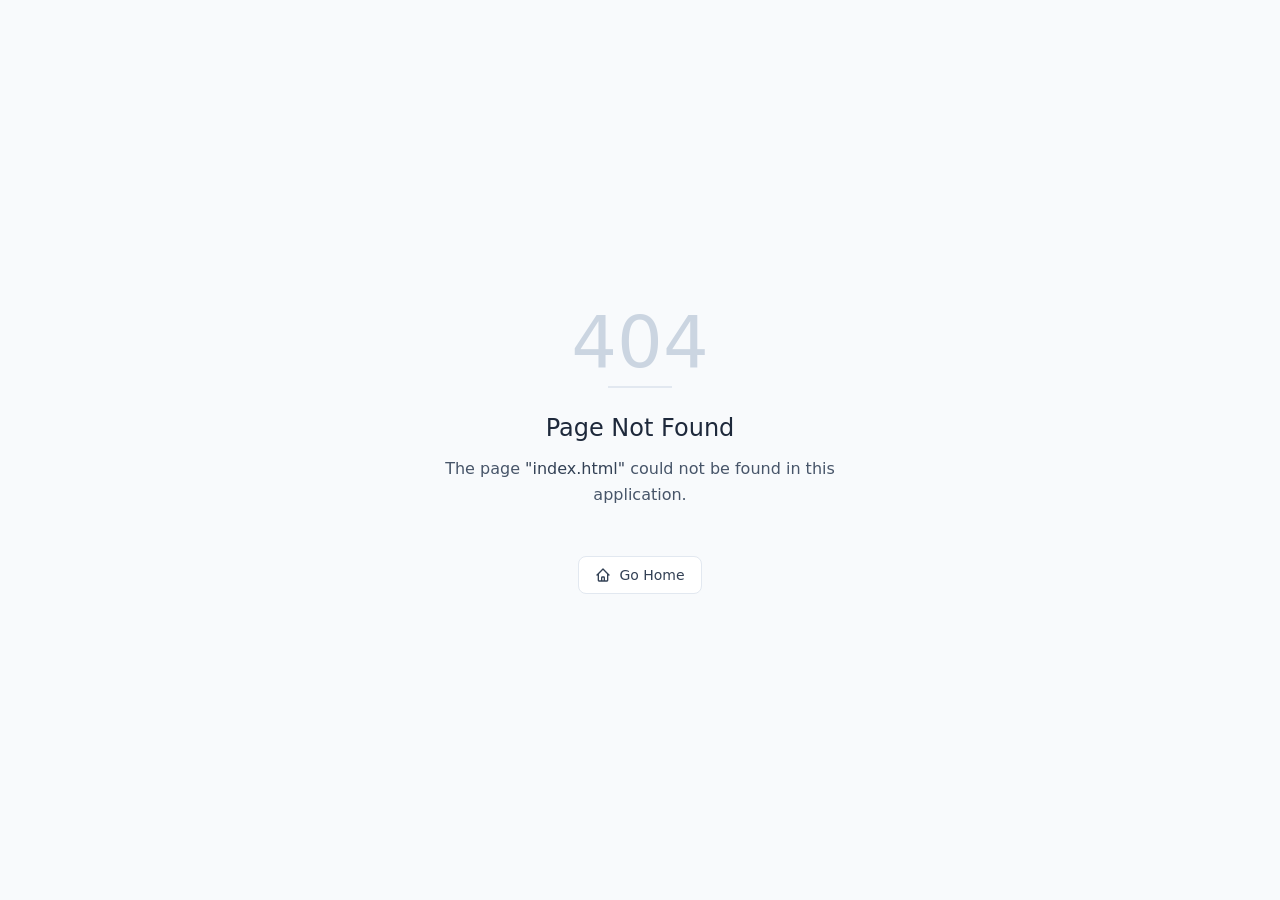
==== commit 8b937cd2: "Update print statement from 'Hello' to 'Goodbye'" ====
--- a/index.html
+++ b/index.html
@@ -1,6 +1,6 @@
 <html lang="en"><head>
-  <base href="/math-solver/">
   <meta charset="utf-8">
+  <link href="/favicon.ico" rel="icon" type="image/x-icon">
   <meta content="width=device-width, initial-scale=1.0" name="viewport">
   <link href="/manifest.json" rel="manifest">
   <title>
@@ -11,69 +11,40 @@
   <link crossorigin="" href="index-B4r1gxQ_.css" rel="stylesheet">
   <script type="module">
    if (window.self === window.top) {
-  let lastPath = "";
-  function getPageNameFromPath(path) {
-    const segments = path.split("/").filter(Boolean);
-    return segments[0] || null;
-  }
-  function trackPageView() {
-    const path = window.location.pathname;
-    if (path === lastPath) return;
-    lastPath = path;
-    const pageName = getPageNameFromPath(path) || "home";
-    const appId = "6a7cd04e05a07d00e28cd119";
-    if (!appId) return;
-    fetch(`/api/app-logs/${appId}/log-user-in-app/${pageName}`, {
-      method: "POST",
-    }).catch(() => {});
-  }
-  const originalPushState = history.pushState.bind(history);
-  history.pushState = function (...args) {
-    originalPushState(...args);
-    trackPageView();
-  };
-  const originalReplaceState = history.replaceState.bind(history);
-  history.replaceState = function (...args) {
-    originalReplaceState(...args);
-    trackPageView();
-  };
-  window.addEventListener("popstate", trackPageView);
-  trackPageView();
+ let lastPath = "";
+ function getPageNameFromPath(path) {
+   const segments = path.split("/").filter(Boolean);
+   return segments[0] || null;
+ }
+ function trackPageView() {
+   const path = window.location.pathname;
+   if (path === lastPath) return;
+   lastPath = path;
+   const pageName = getPageNameFromPath(path) || "home";
+   const appId = "6a7cd04e05a07d00e28cd119";
+   if (!appId) return;
+   fetch(`/api/app-logs/${appId}/log-user-in-app/${pageName}`, {
+     method: "POST",
+   }).catch(() => {});
+ }
+ const originalPushState = history.pushState.bind(history);
+ history.pushState = function (...args) {
+   originalPushState(...args);
+   trackPageView();
+ };
+ const originalReplaceState = history.replaceState.bind(history);
+ history.replaceState = function (...args) {
+   originalReplaceState(...args);
+   trackPageView();
+ };
+ window.addEventListener("popstate", trackPageView);
+ trackPageView();
 }
   </script>
   <meta content="yes" name="mobile-web-app-capable">
   <meta content="black" name="apple-mobile-web-app-status-bar-style">
   <meta content="CalculusFlow" name="apple-mobile-web-app-title">
- <style>
-      @keyframes badge-spin {
-        from { transform: rotate(0deg); }
-        to { transform: rotate(360deg); }
-      }
-      .badge-spinner {
-        animation: badge-spin 1s linear infinite;
-      }
-      @keyframes base44-fade-in {
-        from { opacity: 0; }
-        to { opacity: 1; }
-      }
-      @keyframes base44-scale-in {
-        from {
-          opacity: 0;
-          transform: scale(0.95);
-        }
-        to {
-          opacity: 1;
-          transform: scale(1);
-        }
-      }
-    </style></head>
+</head>
  <body>
-  <div id="root"><div class="min-h-screen bg-background"><div class="lg:hidden sticky top-0 z-30 flex items-center justify-between border-b bg-background/90 backdrop-blur px-4 py-3"><div class="flex items-center gap-2 font-semibold"><svg xmlns="http://www.w3.org/2000/svg" width="24" height="24" viewBox="0 0 24 24" fill="none" stroke="currentColor" stroke-width="2" stroke-linecap="round" stroke-linejoin="round" class="lucide lucide-calculator h-5 w-5"><rect width="16" height="20" x="4" y="2" rx="2"></rect><line x1="8" x2="16" y1="6" y2="6"></line><line x1="16" x2="16" y1="14" y2="18"></line><path d="M16 10h.01"></path><path d="M12 10h.01"></path><path d="M8 10h.01"></path><path d="M12 14h.01"></path><path d="M8 14h.01"></path><path d="M12 18h.01"></path><path d="M8 18h.01"></path></svg> Math Solver</div><button class="rounded-lg border p-2"><svg xmlns="http://www.w3.org/2000/svg" width="24" height="24" viewBox="0 0 24 24" fill="none" stroke="currentColor" stroke-width="2" stroke-linecap="round" stroke-linejoin="round" class="lucide lucide-menu h-5 w-5"><line x1="4" x2="20" y1="12" y2="12"></line><line x1="4" x2="20" y1="6" y2="6"></line><line x1="4" x2="20" y1="18" y2="18"></line></svg></button></div><div class="flex"><aside class="hidden lg:block w-64 shrink-0 border-r bg-sidebar min-h-[calc(100vh-57px)] lg:min-h-screen sticky top-0"><div class="hidden lg:flex items-center gap-2 px-5 py-5 font-semibold border-b"><svg xmlns="http://www.w3.org/2000/svg" width="24" height="24" viewBox="0 0 24 24" fill="none" stroke="currentColor" stroke-width="2" stroke-linecap="round" stroke-linejoin="round" class="lucide lucide-calculator h-5 w-5"><rect width="16" height="20" x="4" y="2" rx="2"></rect><line x1="8" x2="16" y1="6" y2="6"></line><line x1="16" x2="16" y1="14" y2="18"></line><path d="M16 10h.01"></path><path d="M12 10h.01"></path><path d="M8 10h.01"></path><path d="M12 14h.01"></path><path d="M8 14h.01"></path><path d="M12 18h.01"></path><path d="M8 18h.01"></path></svg> Advanced Math Solver</div><nav class="p-3 space-y-1"><a aria-current="page" class="flex items-center gap-3 rounded-xl px-3 py-2.5 text-sm transition-colors bg-foreground text-background font-medium" href="/"><svg xmlns="http://www.w3.org/2000/svg" width="24" height="24" viewBox="0 0 24 24" fill="none" stroke="currentColor" stroke-width="2" stroke-linecap="round" stroke-linejoin="round" class="lucide lucide-house h-4 w-4 shrink-0"><path d="M15 21v-8a1 1 0 0 0-1-1h-4a1 1 0 0 0-1 1v8"></path><path d="M3 10a2 2 0 0 1 .709-1.528l7-5.999a2 2 0 0 1 2.582 0l7 5.999A2 2 0 0 1 21 10v9a2 2 0 0 1-2 2H5a2 2 0 0 1-2-2z"></path></svg><span>Home</span></a><a class="flex items-center gap-3 rounded-xl px-3 py-2.5 text-sm transition-colors text-sidebar-foreground hover:bg-sidebar-accent" href="/addition"><svg xmlns="http://www.w3.org/2000/svg" width="24" height="24" viewBox="0 0 24 24" fill="none" stroke="currentColor" stroke-width="2" stroke-linecap="round" stroke-linejoin="round" class="lucide lucide-plus h-4 w-4 shrink-0"><path d="M5 12h14"></path><path d="M12 5v14"></path></svg><span>Addition (carrying)</span></a><a class="flex items-center gap-3 rounded-xl px-3 py-2.5 text-sm transition-colors text-sidebar-foreground hover:bg-sidebar-accent" href="/subtraction"><svg xmlns="http://www.w3.org/2000/svg" width="24" height="24" viewBox="0 0 24 24" fill="none" stroke="currentColor" stroke-width="2" stroke-linecap="round" stroke-linejoin="round" class="lucide lucide-minus h-4 w-4 shrink-0"><path d="M5 12h14"></path></svg><span>Subtraction (borrowing)</span></a><a class="flex items-center gap-3 rounded-xl px-3 py-2.5 text-sm transition-colors text-sidebar-foreground hover:bg-sidebar-accent" href="/multiplication"><svg xmlns="http://www.w3.org/2000/svg" width="24" height="24" viewBox="0 0 24 24" fill="none" stroke="currentColor" stroke-width="2" stroke-linecap="round" stroke-linejoin="round" class="lucide lucide-x h-4 w-4 shrink-0"><path d="M18 6 6 18"></path><path d="m6 6 12 12"></path></svg><span>Multiplication</span></a><a class="flex items-center gap-3 rounded-xl px-3 py-2.5 text-sm transition-colors text-sidebar-foreground hover:bg-sidebar-accent" href="/division"><svg xmlns="http://www.w3.org/2000/svg" width="24" height="24" viewBox="0 0 24 24" fill="none" stroke="currentColor" stroke-width="2" stroke-linecap="round" stroke-linejoin="round" class="lucide lucide-divide h-4 w-4 shrink-0"><circle cx="12" cy="6" r="1"></circle><line x1="5" x2="19" y1="12" y2="12"></line><circle cx="12" cy="18" r="1"></circle></svg><span>Long Division (L)</span></a><a class="flex items-center gap-3 rounded-xl px-3 py-2.5 text-sm transition-colors text-sidebar-foreground hover:bg-sidebar-accent" href="/limits"><svg xmlns="http://www.w3.org/2000/svg" width="24" height="24" viewBox="0 0 24 24" fill="none" stroke="currentColor" stroke-width="2" stroke-linecap="round" stroke-linejoin="round" class="lucide lucide-infinity h-4 w-4 shrink-0"><path d="M12 12c-2-2.67-4-4-6-4a4 4 0 1 0 0 8c2 0 4-1.33 6-4Zm0 0c2 2.67 4 4 6 4a4 4 0 0 0 0-8c-2 0-4 1.33-6 4Z"></path></svg><span>Limits</span></a><a class="flex items-center gap-3 rounded-xl px-3 py-2.5 text-sm transition-colors text-sidebar-foreground hover:bg-sidebar-accent" href="/derivative-limit"><svg xmlns="http://www.w3.org/2000/svg" width="24" height="24" viewBox="0 0 24 24" fill="none" stroke="currentColor" stroke-width="2" stroke-linecap="round" stroke-linejoin="round" class="lucide lucide-spline h-4 w-4 shrink-0"><circle cx="19" cy="5" r="2"></circle><circle cx="5" cy="19" r="2"></circle><path d="M5 17A12 12 0 0 1 17 5"></path></svg><span>Derivative (limit def.)</span></a><a class="flex items-center gap-3 rounded-xl px-3 py-2.5 text-sm transition-colors text-sidebar-foreground hover:bg-sidebar-accent" href="/integral-limit"><svg xmlns="http://www.w3.org/2000/svg" width="24" height="24" viewBox="0 0 24 24" fill="none" stroke="currentColor" stroke-width="2" stroke-linecap="round" stroke-linejoin="round" class="lucide lucide-sigma h-4 w-4 shrink-0"><path d="M18 7V5a1 1 0 0 0-1-1H6.5a.5.5 0 0 0-.4.8l4.5 6a2 2 0 0 1 0 2.4l-4.5 6a.5.5 0 0 0 .4.8H17a1 1 0 0 0 1-1v-2"></path></svg><span>Integral (Riemann)</span></a><a class="flex items-center gap-3 rounded-xl px-3 py-2.5 text-sm transition-colors text-sidebar-foreground hover:bg-sidebar-accent" href="/linear"><svg xmlns="http://www.w3.org/2000/svg" width="24" height="24" viewBox="0 0 24 24" fill="none" stroke="currentColor" stroke-width="2" stroke-linecap="round" stroke-linejoin="round" class="lucide lucide-square-function h-4 w-4 shrink-0"><rect width="18" height="18" x="3" y="3" rx="2" ry="2"></rect><path d="M9 17c2 0 2.8-1 2.8-2.8V10c0-2 1-3.3 3.2-3"></path><path d="M9 11.2h5.7"></path></svg><span>Linear Equation</span></a><a class="flex items-center gap-3 rounded-xl px-3 py-2.5 text-sm transition-colors text-sidebar-foreground hover:bg-sidebar-accent" href="/quadratic"><svg xmlns="http://www.w3.org/2000/svg" width="24" height="24" viewBox="0 0 24 24" fill="none" stroke="currentColor" stroke-width="2" stroke-linecap="round" stroke-linejoin="round" class="lucide lucide-square-function h-4 w-4 shrink-0"><rect width="18" height="18" x="3" y="3" rx="2" ry="2"></rect><path d="M9 17c2 0 2.8-1 2.8-2.8V10c0-2 1-3.3 3.2-3"></path><path d="M9 11.2h5.7"></path></svg><span>Quadratic Equation</span></a><a class="flex items-center gap-3 rounded-xl px-3 py-2.5 text-sm transition-colors text-sidebar-foreground hover:bg-sidebar-accent" href="/systems"><svg xmlns="http://www.w3.org/2000/svg" width="24" height="24" viewBox="0 0 24 24" fill="none" stroke="currentColor" stroke-width="2" stroke-linecap="round" stroke-linejoin="round" class="lucide lucide-grid3x3 h-4 w-4 shrink-0"><rect width="18" height="18" x="3" y="3" rx="2"></rect><path d="M3 9h18"></path><path d="M3 15h18"></path><path d="M9 3v18"></path><path d="M15 3v18"></path></svg><span>Linear Systems</span></a><a class="flex items-center gap-3 rounded-xl px-3 py-2.5 text-sm transition-colors text-sidebar-foreground hover:bg-sidebar-accent" href="/derivatives"><svg xmlns="http://www.w3.org/2000/svg" width="24" height="24" viewBox="0 0 24 24" fill="none" stroke="currentColor" stroke-width="2" stroke-linecap="round" stroke-linejoin="round" class="lucide lucide-git-branch h-4 w-4 shrink-0"><line x1="6" x2="6" y1="3" y2="15"></line><circle cx="18" cy="6" r="3"></circle><circle cx="6" cy="18" r="3"></circle><path d="M18 9a9 9 0 0 1-9 9"></path></svg><span>Derivatives (rules)</span></a><a class="flex items-center gap-3 rounded-xl px-3 py-2.5 text-sm transition-colors text-sidebar-foreground hover:bg-sidebar-accent" href="/integrals"><svg xmlns="http://www.w3.org/2000/svg" width="24" height="24" viewBox="0 0 24 24" fill="none" stroke="currentColor" stroke-width="2" stroke-linecap="round" stroke-linejoin="round" class="lucide lucide-sigma h-4 w-4 shrink-0"><path d="M18 7V5a1 1 0 0 0-1-1H6.5a.5.5 0 0 0-.4.8l4.5 6a2 2 0 0 1 0 2.4l-4.5 6a.5.5 0 0 0 .4.8H17a1 1 0 0 0 1-1v-2"></path></svg><span>Integrals (rules)</span></a></nav></aside><main class="flex-1 min-w-0 px-5 py-8 sm:px-8 lg:px-12"><div class="mx-auto max-w-4xl"><div><header class="mb-10"><div class="inline-flex items-center gap-2 rounded-full border px-3 py-1 text-xs text-muted-foreground mb-4">Step-by-step solver · with graphs</div><h1 class="text-4xl sm:text-5xl font-semibold tracking-tight">Advanced Math Solver</h1><p class="mt-3 text-muted-foreground max-w-2xl">Work through arithmetic, algebra and calculus problems one step at a time — each solution is explained and, where it matters, visualised with an interactive graph.</p></header><div class="grid gap-4 sm:grid-cols-2"><a class="group rounded-2xl border bg-card p-5 transition-all hover:border-foreground/40 hover:shadow-sm" href="/addition"><div class="flex items-start justify-between"><div class="flex h-10 w-10 items-center justify-center rounded-xl bg-foreground text-background"><svg xmlns="http://www.w3.org/2000/svg" width="24" height="24" viewBox="0 0 24 24" fill="none" stroke="currentColor" stroke-width="2" stroke-linecap="round" stroke-linejoin="round" class="lucide lucide-plus h-5 w-5"><path d="M5 12h14"></path><path d="M12 5v14"></path></svg></div><svg xmlns="http://www.w3.org/2000/svg" width="24" height="24" viewBox="0 0 24 24" fill="none" stroke="currentColor" stroke-width="2" stroke-linecap="round" stroke-linejoin="round" class="lucide lucide-arrow-right h-4 w-4 text-muted-foreground opacity-0 transition-opacity group-hover:opacity-100"><path d="M5 12h14"></path><path d="m12 5 7 7-7 7"></path></svg></div><h3 class="mt-4 font-semibold">Addition with carrying</h3><p class="mt-1 text-sm text-muted-foreground">Column addition (armada) showing the carried digits above each column.</p></a><a class="group rounded-2xl border bg-card p-5 transition-all hover:border-foreground/40 hover:shadow-sm" href="/subtraction"><div class="flex items-start justify-between"><div class="flex h-10 w-10 items-center justify-center rounded-xl bg-foreground text-background"><svg xmlns="http://www.w3.org/2000/svg" width="24" height="24" viewBox="0 0 24 24" fill="none" stroke="currentColor" stroke-width="2" stroke-linecap="round" stroke-linejoin="round" class="lucide lucide-minus h-5 w-5"><path d="M5 12h14"></path></svg></div><svg xmlns="http://www.w3.org/2000/svg" width="24" height="24" viewBox="0 0 24 24" fill="none" stroke="currentColor" stroke-width="2" stroke-linecap="round" stroke-linejoin="round" class="lucide lucide-arrow-right h-4 w-4 text-muted-foreground opacity-0 transition-opacity group-hover:opacity-100"><path d="M5 12h14"></path><path d="m12 5 7 7-7 7"></path></svg></div><h3 class="mt-4 font-semibold">Subtraction with borrowing</h3><p class="mt-1 text-sm text-muted-foreground">Column subtraction (armada) showing crossed-out digits and borrowing steps.</p></a><a class="group rounded-2xl border bg-card p-5 transition-all hover:border-foreground/40 hover:shadow-sm" href="/multiplication"><div class="flex items-start justify-between"><div class="flex h-10 w-10 items-center justify-center rounded-xl bg-foreground text-background"><svg xmlns="http://www.w3.org/2000/svg" width="24" height="24" viewBox="0 0 24 24" fill="none" stroke="currentColor" stroke-width="2" stroke-linecap="round" stroke-linejoin="round" class="lucide lucide-x h-5 w-5"><path d="M18 6 6 18"></path><path d="m6 6 12 12"></path></svg></div><svg xmlns="http://www.w3.org/2000/svg" width="24" height="24" viewBox="0 0 24 24" fill="none" stroke="currentColor" stroke-width="2" stroke-linecap="round" stroke-linejoin="round" class="lucide lucide-arrow-right h-4 w-4 text-muted-foreground opacity-0 transition-opacity group-hover:opacity-100"><path d="M5 12h14"></path><path d="m12 5 7 7-7 7"></path></svg></div><h3 class="mt-4 font-semibold">Long Multiplication</h3><p class="mt-1 text-sm text-muted-foreground">Column multiplication (armada) with carries, partial products and the final sum.</p></a><a class="group rounded-2xl border bg-card p-5 transition-all hover:border-foreground/40 hover:shadow-sm" href="/division"><div class="flex items-start justify-between"><div class="flex h-10 w-10 items-center justify-center rounded-xl bg-foreground text-background"><svg xmlns="http://www.w3.org/2000/svg" width="24" height="24" viewBox="0 0 24 24" fill="none" stroke="currentColor" stroke-width="2" stroke-linecap="round" stroke-linejoin="round" class="lucide lucide-divide h-5 w-5"><circle cx="12" cy="6" r="1"></circle><line x1="5" x2="19" y1="12" y2="12"></line><circle cx="12" cy="18" r="1"></circle></svg></div><svg xmlns="http://www.w3.org/2000/svg" width="24" height="24" viewBox="0 0 24 24" fill="none" stroke="currentColor" stroke-width="2" stroke-linecap="round" stroke-linejoin="round" class="lucide lucide-arrow-right h-4 w-4 text-muted-foreground opacity-0 transition-opacity group-hover:opacity-100"><path d="M5 12h14"></path><path d="m12 5 7 7-7 7"></path></svg></div><h3 class="mt-4 font-semibold">Long Division</h3><p class="mt-1 text-sm text-muted-foreground">Step-by-step long division in the big L layout — divisor, dividend, quotient.</p></a><a class="group rounded-2xl border bg-card p-5 transition-all hover:border-foreground/40 hover:shadow-sm" href="/limits"><div class="flex items-start justify-between"><div class="flex h-10 w-10 items-center justify-center rounded-xl bg-foreground text-background"><svg xmlns="http://www.w3.org/2000/svg" width="24" height="24" viewBox="0 0 24 24" fill="none" stroke="currentColor" stroke-width="2" stroke-linecap="round" stroke-linejoin="round" class="lucide lucide-infinity h-5 w-5"><path d="M12 12c-2-2.67-4-4-6-4a4 4 0 1 0 0 8c2 0 4-1.33 6-4Zm0 0c2 2.67 4 4 6 4a4 4 0 0 0 0-8c-2 0-4 1.33-6 4Z"></path></svg></div><svg xmlns="http://www.w3.org/2000/svg" width="24" height="24" viewBox="0 0 24 24" fill="none" stroke="currentColor" stroke-width="2" stroke-linecap="round" stroke-linejoin="round" class="lucide lucide-arrow-right h-4 w-4 text-muted-foreground opacity-0 transition-opacity group-hover:opacity-100"><path d="M5 12h14"></path><path d="m12 5 7 7-7 7"></path></svg></div><h3 class="mt-4 font-semibold">Limits</h3><p class="mt-1 text-sm text-muted-foreground">Evaluate limits with direct substitution, algebra and L'Hôpital, plus a graph.</p></a><a class="group rounded-2xl border bg-card p-5 transition-all hover:border-foreground/40 hover:shadow-sm" href="/derivative-limit"><div class="flex items-start justify-between"><div class="flex h-10 w-10 items-center justify-center rounded-xl bg-foreground text-background"><svg xmlns="http://www.w3.org/2000/svg" width="24" height="24" viewBox="0 0 24 24" fill="none" stroke="currentColor" stroke-width="2" stroke-linecap="round" stroke-linejoin="round" class="lucide lucide-spline h-5 w-5"><circle cx="19" cy="5" r="2"></circle><circle cx="5" cy="19" r="2"></circle><path d="M5 17A12 12 0 0 1 17 5"></path></svg></div><svg xmlns="http://www.w3.org/2000/svg" width="24" height="24" viewBox="0 0 24 24" fill="none" stroke="currentColor" stroke-width="2" stroke-linecap="round" stroke-linejoin="round" class="lucide lucide-arrow-right h-4 w-4 text-muted-foreground opacity-0 transition-opacity group-hover:opacity-100"><path d="M5 12h14"></path><path d="m12 5 7 7-7 7"></path></svg></div><h3 class="mt-4 font-semibold">Derivative — limit definition</h3><p class="mt-1 text-sm text-muted-foreground">Derivative as the limit of the difference quotient, with the tangent line.</p></a><a class="group rounded-2xl border bg-card p-5 transition-all hover:border-foreground/40 hover:shadow-sm" href="/integral-limit"><div class="flex items-start justify-between"><div class="flex h-10 w-10 items-center justify-center rounded-xl bg-foreground text-background"><svg xmlns="http://www.w3.org/2000/svg" width="24" height="24" viewBox="0 0 24 24" fill="none" stroke="currentColor" stroke-width="2" stroke-linecap="round" stroke-linejoin="round" class="lucide lucide-sigma h-5 w-5"><path d="M18 7V5a1 1 0 0 0-1-1H6.5a.5.5 0 0 0-.4.8l4.5 6a2 2 0 0 1 0 2.4l-4.5 6a.5.5 0 0 0 .4.8H17a1 1 0 0 0 1-1v-2"></path></svg></div><svg xmlns="http://www.w3.org/2000/svg" width="24" height="24" viewBox="0 0 24 24" fill="none" stroke="currentColor" stroke-width="2" stroke-linecap="round" stroke-linejoin="round" class="lucide lucide-arrow-right h-4 w-4 text-muted-foreground opacity-0 transition-opacity group-hover:opacity-100"><path d="M5 12h14"></path><path d="m12 5 7 7-7 7"></path></svg></div><h3 class="mt-4 font-semibold">Integral — Riemann sums</h3><p class="mt-1 text-sm text-muted-foreground">Definite integral as the limit of Riemann sums, with the shaded area.</p></a><a class="group rounded-2xl border bg-card p-5 transition-all hover:border-foreground/40 hover:shadow-sm" href="/linear"><div class="flex items-start justify-between"><div class="flex h-10 w-10 items-center justify-center rounded-xl bg-foreground text-background"><svg xmlns="http://www.w3.org/2000/svg" width="24" height="24" viewBox="0 0 24 24" fill="none" stroke="currentColor" stroke-width="2" stroke-linecap="round" stroke-linejoin="round" class="lucide lucide-square-function h-5 w-5"><rect width="18" height="18" x="3" y="3" rx="2" ry="2"></rect><path d="M9 17c2 0 2.8-1 2.8-2.8V10c0-2 1-3.3 3.2-3"></path><path d="M9 11.2h5.7"></path></svg></div><svg xmlns="http://www.w3.org/2000/svg" width="24" height="24" viewBox="0 0 24 24" fill="none" stroke="currentColor" stroke-width="2" stroke-linecap="round" stroke-linejoin="round" class="lucide lucide-arrow-right h-4 w-4 text-muted-foreground opacity-0 transition-opacity group-hover:opacity-100"><path d="M5 12h14"></path><path d="m12 5 7 7-7 7"></path></svg></div><h3 class="mt-4 font-semibold">Linear equation</h3><p class="mt-1 text-sm text-muted-foreground">Solve a first-degree equation in 6–7 steps with its graph.</p></a><a class="group rounded-2xl border bg-card p-5 transition-all hover:border-foreground/40 hover:shadow-sm" href="/quadratic"><div class="flex items-start justify-between"><div class="flex h-10 w-10 items-center justify-center rounded-xl bg-foreground text-background"><svg xmlns="http://www.w3.org/2000/svg" width="24" height="24" viewBox="0 0 24 24" fill="none" stroke="currentColor" stroke-width="2" stroke-linecap="round" stroke-linejoin="round" class="lucide lucide-square-function h-5 w-5"><rect width="18" height="18" x="3" y="3" rx="2" ry="2"></rect><path d="M9 17c2 0 2.8-1 2.8-2.8V10c0-2 1-3.3 3.2-3"></path><path d="M9 11.2h5.7"></path></svg></div><svg xmlns="http://www.w3.org/2000/svg" width="24" height="24" viewBox="0 0 24 24" fill="none" stroke="currentColor" stroke-width="2" stroke-linecap="round" stroke-linejoin="round" class="lucide lucide-arrow-right h-4 w-4 text-muted-foreground opacity-0 transition-opacity group-hover:opacity-100"><path d="M5 12h14"></path><path d="m12 5 7 7-7 7"></path></svg></div><h3 class="mt-4 font-semibold">Quadratic equation</h3><p class="mt-1 text-sm text-muted-foreground">Solve a second-degree equation via the discriminant, with the parabola.</p></a><a class="group rounded-2xl border bg-card p-5 transition-all hover:border-foreground/40 hover:shadow-sm" href="/systems"><div class="flex items-start justify-between"><div class="flex h-10 w-10 items-center justify-center rounded-xl bg-foreground text-background"><svg xmlns="http://www.w3.org/2000/svg" width="24" height="24" viewBox="0 0 24 24" fill="none" stroke="currentColor" stroke-width="2" stroke-linecap="round" stroke-linejoin="round" class="lucide lucide-grid3x3 h-5 w-5"><rect width="18" height="18" x="3" y="3" rx="2"></rect><path d="M3 9h18"></path><path d="M3 15h18"></path><path d="M9 3v18"></path><path d="M15 3v18"></path></svg></div><svg xmlns="http://www.w3.org/2000/svg" width="24" height="24" viewBox="0 0 24 24" fill="none" stroke="currentColor" stroke-width="2" stroke-linecap="round" stroke-linejoin="round" class="lucide lucide-arrow-right h-4 w-4 text-muted-foreground opacity-0 transition-opacity group-hover:opacity-100"><path d="M5 12h14"></path><path d="m12 5 7 7-7 7"></path></svg></div><h3 class="mt-4 font-semibold">Linear systems</h3><p class="mt-1 text-sm text-muted-foreground">Solve 2×2 and 3×3 systems in both equation and matrix form.</p></a><a class="group rounded-2xl border bg-card p-5 transition-all hover:border-foreground/40 hover:shadow-sm" href="/derivatives"><div class="flex items-start justify-between"><div class="flex h-10 w-10 items-center justify-center rounded-xl bg-foreground text-background"><svg xmlns="http://www.w3.org/2000/svg" width="24" height="24" viewBox="0 0 24 24" fill="none" stroke="currentColor" stroke-width="2" stroke-linecap="round" stroke-linejoin="round" class="lucide lucide-git-branch h-5 w-5"><line x1="6" x2="6" y1="3" y2="15"></line><circle cx="18" cy="6" r="3"></circle><circle cx="6" cy="18" r="3"></circle><path d="M18 9a9 9 0 0 1-9 9"></path></svg></div><svg xmlns="http://www.w3.org/2000/svg" width="24" height="24" viewBox="0 0 24 24" fill="none" stroke="currentColor" stroke-width="2" stroke-linecap="round" stroke-linejoin="round" class="lucide lucide-arrow-right h-4 w-4 text-muted-foreground opacity-0 transition-opacity group-hover:opacity-100"><path d="M5 12h14"></path><path d="m12 5 7 7-7 7"></path></svg></div><h3 class="mt-4 font-semibold">Derivatives — rules</h3><p class="mt-1 text-sm text-muted-foreground">Constant, power, sum/difference, product, quotient and chain rules.</p></a><a class="group rounded-2xl border bg-card p-5 transition-all hover:border-foreground/40 hover:shadow-sm" href="/integrals"><div class="flex items-start justify-between"><div class="flex h-10 w-10 items-center justify-center rounded-xl bg-foreground text-background"><svg xmlns="http://www.w3.org/2000/svg" width="24" height="24" viewBox="0 0 24 24" fill="none" stroke="currentColor" stroke-width="2" stroke-linecap="round" stroke-linejoin="round" class="lucide lucide-sigma h-5 w-5"><path d="M18 7V5a1 1 0 0 0-1-1H6.5a.5.5 0 0 0-.4.8l4.5 6a2 2 0 0 1 0 2.4l-4.5 6a.5.5 0 0 0 .4.8H17a1 1 0 0 0 1-1v-2"></path></svg></div><svg xmlns="http://www.w3.org/2000/svg" width="24" height="24" viewBox="0 0 24 24" fill="none" stroke="currentColor" stroke-width="2" stroke-linecap="round" stroke-linejoin="round" class="lucide lucide-arrow-right h-4 w-4 text-muted-foreground opacity-0 transition-opacity group-hover:opacity-100"><path d="M5 12h14"></path><path d="m12 5 7 7-7 7"></path></svg></div><h3 class="mt-4 font-semibold">Integrals — rules</h3><p class="mt-1 text-sm text-muted-foreground">Primitives, substitution, parts, definite, indefinite and the FTC.</p></a></div></div></div></main></div></div><div role="region" aria-label="Notifications (F8)" tabindex="-1" style="pointer-events: none;"><ol tabindex="-1" class="fixed top-0 z-[100] flex max-h-screen w-full flex-col-reverse p-4 sm:bottom-0 sm:right-0 sm:top-auto sm:flex-col md:max-w-[420px]"></ol></div></div>
- 
-
-        </span>
-      </span>
-      <button id="badge-close" aria-label="Close badge" style="padding: 2px; margin-left: 2px; border-radius: 9999px; background: transparent; border-width: medium; border-style: none; border-color: currentcolor; border-image: none; cursor: pointer; transition: background-color 0.2s; color: white; display: flex; align-items: center; justify-content: center;">
-        <svg xmlns="http://www.w3.org/2000/svg" width="14" height="14" viewBox="0 0 24 24" fill="none" stroke="currentColor" stroke-width="2" stroke-linecap="round" stroke-linejoin="round"><line x1="18" y1="6" x2="6" y2="18"></line><line x1="6" y1="6" x2="18" y2="18"></line></svg>
-      </button>
-    </div></body><chatgpt-sidebar data-rendered="true" data-gpts-theme="light"></chatgpt-sidebar></html>
+  <div id="root"><div class="min-h-screen bg-background"><div class="lg:hidden sticky top-0 z-30 flex items-center justify-between border-b bg-background/90 backdrop-blur px-4 py-3"><div class="flex items-center gap-2 font-semibold"><svg xmlns="http://www.w3.org/2000/svg" width="24" height="24" viewBox="0 0 24 24" fill="none" stroke="currentColor" stroke-width="2" stroke-linecap="round" stroke-linejoin="round" class="lucide lucide-calculator h-5 w-5"><rect width="16" height="20" x="4" y="2" rx="2"></rect><line x1="8" x2="16" y1="6" y2="6"></line><line x1="16" x2="16" y1="14" y2="18"></line><path d="M16 10h.01"></path><path d="M12 10h.01"></path><path d="M8 10h.01"></path><path d="M12 14h.01"></path><path d="M8 14h.01"></path><path d="M12 18h.01"></path><path d="M8 18h.01"></path></svg> Math Solver</div><button class="rounded-lg border p-2"><svg xmlns="http://www.w3.org/2000/svg" width="24" height="24" viewBox="0 0 24 24" fill="none" stroke="currentColor" stroke-width="2" stroke-linecap="round" stroke-linejoin="round" class="lucide lucide-menu h-5 w-5"><line x1="4" x2="20" y1="12" y2="12"></line><line x1="4" x2="20" y1="6" y2="6"></line><line x1="4" x2="20" y1="18" y2="18"></line></svg></button></div><div class="flex"><aside class="hidden lg:block w-64 shrink-0 border-r bg-sidebar min-h-[calc(100vh-57px)] lg:min-h-screen sticky top-0"><div class="hidden lg:flex items-center gap-2 px-5 py-5 font-semibold border-b"><svg xmlns="http://www.w3.org/2000/svg" width="24" height="24" viewBox="0 0 24 24" fill="none" stroke="currentColor" stroke-width="2" stroke-linecap="round" stroke-linejoin="round" class="lucide lucide-calculator h-5 w-5"><rect width="16" height="20" x="4" y="2" rx="2"></rect><line x1="8" x2="16" y1="6" y2="6"></line><line x1="16" x2="16" y1="14" y2="18"></line><path d="M16 10h.01"></path><path d="M12 10h.01"></path><path d="M8 10h.01"></path><path d="M12 14h.01"></path><path d="M8 14h.01"></path><path d="M12 18h.01"></path><path d="M8 18h.01"></path></svg> Advanced Math Solver</div><nav class="p-3 space-y-1"><a aria-current="page" class="flex items-center gap-3 rounded-xl px-3 py-2.5 text-sm transition-colors bg-foreground text-background font-medium" href="/"><svg xmlns="http://www.w3.org/2000/svg" width="24" height="24" viewBox="0 0 24 24" fill="none" stroke="currentColor" stroke-width="2" stroke-linecap="round" stroke-linejoin="round" class="lucide lucide-house h-4 w-4 shrink-0"><path d="M15 21v-8a1 1 0 0 0-1-1h-4a1 1 0 0 0-1 1v8"></path><path d="M3 10a2 2 0 0 1 .709-1.528l7-5.999a2 2 0 0 1 2.582 0l7 5.999A2 2 0 0 1 21 10v9a2 2 0 0 1-2 2H5a2 2 0 0 1-2-2z"></path></svg><span>Home</span></a><a class="flex items-center gap-3 rounded-xl px-3 py-2.5 text-sm transition-colors text-sidebar-foreground hover:bg-sidebar-accent" href="/addition"><svg xmlns="http://www.w3.org/2000/svg" width="24" height="24" viewBox="0 0 24 24" fill="none" stroke="currentColor" stroke-width="2" stroke-linecap="round" stroke-linejoin="round" class="lucide lucide-plus h-4 w-4 shrink-0"><path d="M5 12h14"></path><path d="M12 5v14"></path></svg><span>Addition (carrying)</span></a><a class="flex items-center gap-3 rounded-xl px-3 py-2.5 text-sm transition-colors text-sidebar-foreground hover:bg-sidebar-accent" href="/subtraction"><svg xmlns="http://www.w3.org/2000/svg" width="24" height="24" viewBox="0 0 24 24" fill="none" stroke="currentColor" stroke-width="2" stroke-linecap="round" stroke-linejoin="round" class="lucide lucide-minus h-4 w-4 shrink-0"><path d="M5 12h14"></path></svg><span>Subtraction (borrowing)</span></a><a class="flex items-center gap-3 rounded-xl px-3 py-2.5 text-sm transition-colors text-sidebar-foreground hover:bg-sidebar-accent" href="/multiplication"><svg xmlns="http://www.w3.org/2000/svg" width="24" height="24" viewBox="0 0 24 24" fill="none" stroke="currentColor" stroke-width="2" stroke-linecap="round" stroke-linejoin="round" class="lucide lucide-x h-4 w-4 shrink-0"><path d="M18 6 6 18"></path><path d="m6 6 12 12"></path></svg><span>Multiplication</span></a><a class="flex items-center gap-3 rounded-xl px-3 py-2.5 text-sm transition-colors text-sidebar-foreground hover:bg-sidebar-accent" href="/division"><svg xmlns="http://www.w3.org/2000/svg" width="24" height="24" viewBox="0 0 24 24" fill="none" stroke="currentColor" stroke-width="2" stroke-linecap="round" stroke-linejoin="round" class="lucide lucide-divide h-4 w-4 shrink-0"><circle cx="12" cy="6" r="1"></circle><line x1="5" x2="19" y1="12" y2="12"></line><circle cx="12" cy="18" r="1"></circle></svg><span>Long Division (L)</span></a><a class="flex items-center gap-3 rounded-xl px-3 py-2.5 text-sm transition-colors text-sidebar-foreground hover:bg-sidebar-accent" href="/limits"><svg xmlns="http://www.w3.org/2000/svg" width="24" height="24" viewBox="0 0 24 24" fill="none" stroke="currentColor" stroke-width="2" stroke-linecap="round" stroke-linejoin="round" class="lucide lucide-infinity h-4 w-4 shrink-0"><path d="M12 12c-2-2.67-4-4-6-4a4 4 0 1 0 0 8c2 0 4-1.33 6-4Zm0 0c2 2.67 4 4 6 4a4 4 0 0 0 0-8c-2 0-4 1.33-6 4Z"></path></svg><span>Limits</span></a><a class="flex items-center gap-3 rounded-xl px-3 py-2.5 text-sm transition-colors text-sidebar-foreground hover:bg-sidebar-accent" href="/derivative-limit"><svg xmlns="http://www.w3.org/2000/svg" width="24" height="24" viewBox="0 0 24 24" fill="none" stroke="currentColor" stroke-width="2" stroke-linecap="round" stroke-linejoin="round" class="lucide lucide-spline h-4 w-4 shrink-0"><circle cx="19" cy="5" r="2"></circle><circle cx="5" cy="19" r="2"></circle><path d="M5 17A12 12 0 0 1 17 5"></path></svg><span>Derivative (limit def.)</span></a><a class="flex items-center gap-3 rounded-xl px-3 py-2.5 text-sm transition-colors text-sidebar-foreground hover:bg-sidebar-accent" href="/integral-limit"><svg xmlns="http://www.w3.org/2000/svg" width="24" height="24" viewBox="0 0 24 24" fill="none" stroke="currentColor" stroke-width="2" stroke-linecap="round" stroke-linejoin="round" class="lucide lucide-sigma h-4 w-4 shrink-0"><path d="M18 7V5a1 1 0 0 0-1-1H6.5a.5.5 0 0 0-.4.8l4.5 6a2 2 0 0 1 0 2.4l-4.5 6a.5.5 0 0 0 .4.8H17a1 1 0 0 0 1-1v-2"></path></svg><span>Integral (Riemann)</span></a><a class="flex items-center gap-3 rounded-xl px-3 py-2.5 text-sm transition-colors text-sidebar-foreground hover:bg-sidebar-accent" href="/linear"><svg xmlns="http://www.w3.org/2000/svg" width="24" height="24" viewBox="0 0 24 24" fill="none" stroke="currentColor" stroke-width="2" stroke-linecap="round" stroke-linejoin="round" class="lucide lucide-square-function h-4 w-4 shrink-0"><rect width="18" height="18" x="3" y="3" rx="2" ry="2"></rect><path d="M9 17c2 0 2.8-1 2.8-2.8V10c0-2 1-3.3 3.2-3"></path><path d="M9 11.2h5.7"></path></svg><span>Linear Equation</span></a><a class="flex items-center gap-3 rounded-xl px-3 py-2.5 text-sm transition-colors text-sidebar-foreground hover:bg-sidebar-accent" href="/quadratic"><svg xmlns="http://www.w3.org/2000/svg" width="24" height="24" viewBox="0 0 24 24" fill="none" stroke="currentColor" stroke-width="2" stroke-linecap="round" stroke-linejoin="round" class="lucide lucide-square-function h-4 w-4 shrink-0"><rect width="18" height="18" x="3" y="3" rx="2" ry="2"></rect><path d="M9 17c2 0 2.8-1 2.8-2.8V10c0-2 1-3.3 3.2-3"></path><path d="M9 11.2h5.7"></path></svg><span>Quadratic Equation</span></a><a class="flex items-center gap-3 rounded-xl px-3 py-2.5 text-sm transition-colors text-sidebar-foreground hover:bg-sidebar-accent" href="/systems"><svg xmlns="http://www.w3.org/2000/svg" width="24" height="24" viewBox="0 0 24 24" fill="none" stroke="currentColor" stroke-width="2" stroke-linecap="round" stroke-linejoin="round" class="lucide lucide-grid3x3 h-4 w-4 shrink-0"><rect width="18" height="18" x="3" y="3" rx="2"></rect><path d="M3 9h18"></path><path d="M3 15h18"></path><path d="M9 3v18"></path><path d="M15 3v18"></path></svg><span>Linear Systems</span></a><a class="flex items-center gap-3 rounded-xl px-3 py-2.5 text-sm transition-colors text-sidebar-foreground hover:bg-sidebar-accent" href="/derivatives"><svg xmlns="http://www.w3.org/2000/svg" width="24" height="24" viewBox="0 0 24 24" fill="none" stroke="currentColor" stroke-width="2" stroke-linecap="round" stroke-linejoin="round" class="lucide lucide-git-branch h-4 w-4 shrink-0"><line x1="6" x2="6" y1="3" y2="15"></line><circle cx="18" cy="6" r="3"></circle><circle cx="6" cy="18" r="3"></circle><path d="M18 9a9 9 0 0 1-9 9"></path></svg><span>Derivatives (rules)</span></a><a class="flex items-center gap-3 rounded-xl px-3 py-2.5 text-sm transition-colors text-sidebar-foreground hover:bg-sidebar-accent" href="/integrals"><svg xmlns="http://www.w3.org/2000/svg" width="24" height="24" viewBox="0 0 24 24" fill="none" stroke="currentColor" stroke-width="2" stroke-linecap="round" stroke-linejoin="round" class="lucide lucide-sigma h-4 w-4 shrink-0"><path d="M18 7V5a1 1 0 0 0-1-1H6.5a.5.5 0 0 0-.4.8l4.5 6a2 2 0 0 1 0 2.4l-4.5 6a.5.5 0 0 0 .4.8H17a1 1 0 0 0 1-1v-2"></path></svg><span>Integrals (rules)</span></a></nav></aside><main class="flex-1 min-w-0 px-5 py-8 sm:px-8 lg:px-12"><div class="mx-auto max-w-4xl"><div><header class="mb-10"><div class="inline-flex items-center gap-2 rounded-full border px-3 py-1 text-xs text-muted-foreground mb-4">Step-by-step solver · with graphs</div><h1 class="text-4xl sm:text-5xl font-semibold tracking-tight">Advanced Math Solver</h1><p class="mt-3 text-muted-foreground max-w-2xl">Work through arithmetic, algebra and calculus problems one step at a time — each solution is explained and, where it matters, visualised with an interactive graph.</p></header><div class="grid gap-4 sm:grid-cols-2"><a class="group rounded-2xl border bg-card p-5 transition-all hover:border-foreground/40 hover:shadow-sm" href="/addition"><div class="flex items-start justify-between"><div class="flex h-10 w-10 items-center justify-center rounded-xl bg-foreground text-background"><svg xmlns="http://www.w3.org/2000/svg" width="24" height="24" viewBox="0 0 24 24" fill="none" stroke="currentColor" stroke-width="2" stroke-linecap="round" stroke-linejoin="round" class="lucide lucide-plus h-5 w-5"><path d="M5 12h14"></path><path d="M12 5v14"></path></svg></div><svg xmlns="http://www.w3.org/2000/svg" width="24" height="24" viewBox="0 0 24 24" fill="none" stroke="currentColor" stroke-width="2" stroke-linecap="round" stroke-linejoin="round" class="lucide lucide-arrow-right h-4 w-4 text-muted-foreground opacity-0 transition-opacity group-hover:opacity-100"><path d="M5 12h14"></path><path d="m12 5 7 7-7 7"></path></svg></div><h3 class="mt-4 font-semibold">Addition with carrying</h3><p class="mt-1 text-sm text-muted-foreground">Column addition (armada) showing the carried digits above each column.</p></a><a class="group rounded-2xl border bg-card p-5 transition-all hover:border-foreground/40 hover:shadow-sm" href="/subtraction"><div class="flex items-start justify-between"><div class="flex h-10 w-10 items-center justify-center rounded-xl bg-foreground text-background"><svg xmlns="http://www.w3.org/2000/svg" width="24" height="24" viewBox="0 0 24 24" fill="none" stroke="currentColor" stroke-width="2" stroke-linecap="round" stroke-linejoin="round" class="lucide lucide-minus h-5 w-5"><path d="M5 12h14"></path></svg></div><svg xmlns="http://www.w3.org/2000/svg" width="24" height="24" viewBox="0 0 24 24" fill="none" stroke="currentColor" stroke-width="2" stroke-linecap="round" stroke-linejoin="round" class="lucide lucide-arrow-right h-4 w-4 text-muted-foreground opacity-0 transition-opacity group-hover:opacity-100"><path d="M5 12h14"></path><path d="m12 5 7 7-7 7"></path></svg></div><h3 class="mt-4 font-semibold">Subtraction with borrowing</h3><p class="mt-1 text-sm text-muted-foreground">Column subtraction (armada) showing crossed-out digits and borrowing steps.</p></a><a class="group rounded-2xl border bg-card p-5 transition-all hover:border-foreground/40 hover:shadow-sm" href="/multiplication"><div class="flex items-start justify-between"><div class="flex h-10 w-10 items-center justify-center rounded-xl bg-foreground text-background"><svg xmlns="http://www.w3.org/2000/svg" width="24" height="24" viewBox="0 0 24 24" fill="none" stroke="currentColor" stroke-width="2" stroke-linecap="round" stroke-linejoin="round" class="lucide lucide-x h-5 w-5"><path d="M18 6 6 18"></path><path d="m6 6 12 12"></path></svg></div><svg xmlns="http://www.w3.org/2000/svg" width="24" height="24" viewBox="0 0 24 24" fill="none" stroke="currentColor" stroke-width="2" stroke-linecap="round" stroke-linejoin="round" class="lucide lucide-arrow-right h-4 w-4 text-muted-foreground opacity-0 transition-opacity group-hover:opacity-100"><path d="M5 12h14"></path><path d="m12 5 7 7-7 7"></path></svg></div><h3 class="mt-4 font-semibold">Long Multiplication</h3><p class="mt-1 text-sm text-muted-foreground">Column multiplication (armada) with carries, partial products and the final sum.</p></a><a class="group rounded-2xl border bg-card p-5 transition-all hover:border-foreground/40 hover:shadow-sm" href="/division"><div class="flex items-start justify-between"><div class="flex h-10 w-10 items-center justify-center rounded-xl bg-foreground text-background"><svg xmlns="http://www.w3.org/2000/svg" width="24" height="24" viewBox="0 0 24 24" fill="none" stroke="currentColor" stroke-width="2" stroke-linecap="round" stroke-linejoin="round" class="lucide lucide-divide h-5 w-5"><circle cx="12" cy="6" r="1"></circle><line x1="5" x2="19" y1="12" y2="12"></line><circle cx="12" cy="18" r="1"></circle></svg></div><svg xmlns="http://www.w3.org/2000/svg" width="24" height="24" viewBox="0 0 24 24" fill="none" stroke="currentColor" stroke-width="2" stroke-linecap="round" stroke-linejoin="round" class="lucide lucide-arrow-right h-4 w-4 text-muted-foreground opacity-0 transition-opacity group-hover:opacity-100"><path d="M5 12h14"></path><path d="m12 5 7 7-7 7"></path></svg></div><h3 class="mt-4 font-semibold">Long Division</h3><p class="mt-1 text-sm text-muted-foreground">Step-by-step long division in the big L layout — divisor, dividend, quotient.</p></a><a class="group rounded-2xl border bg-card p-5 transition-all hover:border-foreground/40 hover:shadow-sm" href="/limits"><div class="flex items-start justify-between"><div class="flex h-10 w-10 items-center justify-center rounded-xl bg-foreground text-background"><svg xmlns="http://www.w3.org/2000/svg" width="24" height="24" viewBox="0 0 24 24" fill="none" stroke="currentColor" stroke-width="2" stroke-linecap="round" stroke-linejoin="round" class="lucide lucide-infinity h-5 w-5"><path d="M12 12c-2-2.67-4-4-6-4a4 4 0 1 0 0 8c2 0 4-1.33 6-4Zm0 0c2 2.67 4 4 6 4a4 4 0 0 0 0-8c-2 0-4 1.33-6 4Z"></path></svg></div><svg xmlns="http://www.w3.org/2000/svg" width="24" height="24" viewBox="0 0 24 24" fill="none" stroke="currentColor" stroke-width="2" stroke-linecap="round" stroke-linejoin="round" class="lucide lucide-arrow-right h-4 w-4 text-muted-foreground opacity-0 transition-opacity group-hover:opacity-100"><path d="M5 12h14"></path><path d="m12 5 7 7-7 7"></path></svg></div><h3 class="mt-4 font-semibold">Limits</h3><p class="mt-1 text-sm text-muted-foreground">Evaluate limits with direct substitution, algebra and L'Hôpital, plus a graph.</p></a><a class="group rounded-2xl border bg-card p-5 transition-all hover:border-foreground/40 hover:shadow-sm" href="/derivative-limit"><div class="flex items-start justify-between"><div class="flex h-10 w-10 items-center justify-center rounded-xl bg-foreground text-background"><svg xmlns="http://www.w3.org/2000/svg" width="24" height="24" viewBox="0 0 24 24" fill="none" stroke="currentColor" stroke-width="2" stroke-linecap="round" stroke-linejoin="round" class="lucide lucide-spline h-5 w-5"><circle cx="19" cy="5" r="2"></circle><circle cx="5" cy="19" r="2"></circle><path d="M5 17A12 12 0 0 1 17 5"></path></svg></div><svg xmlns="http://www.w3.org/2000/svg" width="24" height="24" viewBox="0 0 24 24" fill="none" stroke="currentColor" stroke-width="2" stroke-linecap="round" stroke-linejoin="round" class="lucide lucide-arrow-right h-4 w-4 text-muted-foreground opacity-0 transition-opacity group-hover:opacity-100"><path d="M5 12h14"></path><path d="m12 5 7 7-7 7"></path></svg></div><h3 class="mt-4 font-semibold">Derivative — limit definition</h3><p class="mt-1 text-sm text-muted-foreground">Derivative as the limit of the difference quotient, with the tangent line.</p></a><a class="group rounded-2xl border bg-card p-5 transition-all hover:border-foreground/40 hover:shadow-sm" href="/integral-limit"><div class="flex items-start justify-between"><div class="flex h-10 w-10 items-center justify-center rounded-xl bg-foreground text-background"><svg xmlns="http://www.w3.org/2000/svg" width="24" height="24" viewBox="0 0 24 24" fill="none" stroke="currentColor" stroke-width="2" stroke-linecap="round" stroke-linejoin="round" class="lucide lucide-sigma h-5 w-5"><path d="M18 7V5a1 1 0 0 0-1-1H6.5a.5.5 0 0 0-.4.8l4.5 6a2 2 0 0 1 0 2.4l-4.5 6a.5.5 0 0 0 .4.8H17a1 1 0 0 0 1-1v-2"></path></svg></div><svg xmlns="http://www.w3.org/2000/svg" width="24" height="24" viewBox="0 0 24 24" fill="none" stroke="currentColor" stroke-width="2" stroke-linecap="round" stroke-linejoin="round" class="lucide lucide-arrow-right h-4 w-4 text-muted-foreground opacity-0 transition-opacity group-hover:opacity-100"><path d="M5 12h14"></path><path d="m12 5 7 7-7 7"></path></svg></div><h3 class="mt-4 font-semibold">Integral — Riemann sums</h3><p class="mt-1 text-sm text-muted-foreground">Definite integral as the limit of Riemann sums, with the shaded area.</p></a><a class="group rounded-2xl border bg-card p-5 transition-all hover:border-foreground/40 hover:shadow-sm" href="/linear"><div class="flex items-start justify-between"><div class="flex h-10 w-10 items-center justify-center rounded-xl bg-foreground text-background"><svg xmlns="http://www.w3.org/2000/svg" width="24" height="24" viewBox="0 0 24 24" fill="none" stroke="currentColor" stroke-width="2" stroke-linecap="round" stroke-linejoin="round" class="lucide lucide-square-function h-5 w-5"><rect width="18" height="18" x="3" y="3" rx="2" ry="2"></rect><path d="M9 17c2 0 2.8-1 2.8-2.8V10c0-2 1-3.3 3.2-3"></path><path d="M9 11.2h5.7"></path></svg></div><svg xmlns="http://www.w3.org/2000/svg" width="24" height="24" viewBox="0 0 24 24" fill="none" stroke="currentColor" stroke-width="2" stroke-linecap="round" stroke-linejoin="round" class="lucide lucide-arrow-right h-4 w-4 text-muted-foreground opacity-0 transition-opacity group-hover:opacity-100"><path d="M5 12h14"></path><path d="m12 5 7 7-7 7"></path></svg></div><h3 class="mt-4 font-semibold">Linear equation</h3><p class="mt-1 text-sm text-muted-foreground">Solve a first-degree equation in 6–7 steps with its graph.</p></a><a class="group rounded-2xl border bg-card p-5 transition-all hover:border-foreground/40 hover:shadow-sm" href="/quadratic"><div class="flex items-start justify-between"><div class="flex h-10 w-10 items-center justify-center rounded-xl bg-foreground text-background"><svg xmlns="http://www.w3.org/2000/svg" width="24" height="24" viewBox="0 0 24 24" fill="none" stroke="currentColor" stroke-width="2" stroke-linecap="round" stroke-linejoin="round" class="lucide lucide-square-function h-4 w-4 shrink-0"><rect width="18" height="18" x="3" y="3" rx="2" ry="2"></rect><path d="M9 17c2 0 2.8-1 2.8-2.8V10c0-2 1-3.3 3.2-3"></path><path d="M9 11.2h5.7"></path></svg></div><svg xmlns="http://www.w3.org/2000/svg" width="24" height="24" viewBox="0 0 24 24" fill="none" stroke="currentColor" stroke-width="2" stroke-linecap="round" stroke-linejoin="round" class="lucide lucide-arrow-right h-4 w-4 text-muted-foreground opacity-0 transition-opacity group-hover:opacity-100"><path d="M5 12h14"></path><path d="m12 5 7 7-7 7"></path></svg></div><h3 class="mt-4 font-semibold">Quadratic equation</h3><p class="mt-1 text-sm text-muted-foreground">Solve a second-degree equation via the discriminant, with the parabola.</p></a><a class="group rounded-2xl border bg-card p-5 transition-all hover:border-foreground/40 hover:shadow-sm" href="/systems"><div class="flex items-start justify-between"><div class="flex h-10 w-10 items-center justify-center rounded-xl bg-foreground text-background"><svg xmlns="http://www.w3.org/2000/svg" width="24" height="24" viewBox="0 0 24 24" fill="none" stroke="currentColor" stroke-width="2" stroke-linecap="round" stroke-linejoin="round" class="lucide lucide-grid3x3 h-5 w-5"><rect width="18" height="18" x="3" y="3" rx="2"></rect><path d="M3 9h18"></path><path d="M3 15h18"></path><path d="M9 3v18"></path><path d="M15 3v18"></path></svg></div><svg xmlns="http://www.w3.org/2000/svg" width="24" height="24" viewBox="0 0 24 24" fill="none" stroke="currentColor" stroke-width="2" stroke-linecap="round" stroke-linejoin="round" class="lucide lucide-arrow-right h-4 w-4 text-muted-foreground opacity-0 transition-opacity group-hover:opacity-100"><path d="M5 12h14"></path><path d="m12 5 7 7-7 7"></path></svg></div><h3 class="mt-4 font-semibold">Linear systems</h3><p class="mt-1 text-sm text-muted-foreground">Solve 2×2 and 3×3 systems in both equation and matrix form.</p></a><a class="group rounded-2xl border bg-card p-5 transition-all hover:border-foreground/40 hover:shadow-sm" href="/derivatives"><div class="flex items-start justify-between"><div class="flex h-10 w-10 items-center justify-center rounded-xl bg-foreground text-background"><svg xmlns="http://www.w3.org/2000/svg" width="24" height="24" viewBox="0 0 24 24" fill="none" stroke="currentColor" stroke-width="2" stroke-linecap="round" stroke-linejoin="round" class="lucide lucide-git-branch h-5 w-5"><line x1="6" x2="6" y1="3" y2="15"></line><circle cx="18" cy="6" r="3"></circle><circle cx="6" cy="18" r="3"></circle><path d="M18 9a9 9 0 0 1-9 9"></path></svg></div><svg xmlns="http://www.w3.org/2000/svg" width="24" height="24" viewBox="0 0 24 24" fill="none" stroke="currentColor" stroke-width="2" stroke-linecap="round" stroke-linejoin="round" class="lucide lucide-arrow-right h-4 w-4 text-muted-foreground opacity-0 transition-opacity group-hover:opacity-100"><path d="M5 12h14"></path><path d="m12 5 7 7-7 7"></path></svg></div><h3 class="mt-4 font-semibold">Derivatives — rules</h3><p class="mt-1 text-sm text-muted-foreground">Constant, power, sum/difference, product, quotient and chain rules.</p></a><a class="group rounded-2xl border bg-card p-5 transition-all hover:border-foreground/40 hover:shadow-sm" href="/integrals"><div class="flex items-start justify-between"><div class="flex h-10 w-10 items-center justify-center rounded-xl bg-foreground text-background"><svg xmlns="http://www.w3.org/2000/svg" width="24" height="24" viewBox="0 0 24 24" fill="none" stroke="currentColor" stroke-width="2" stroke-linecap="round" stroke-linejoin="round" class="lucide lucide-sigma h-5 w-5"><path d="M18 7V5a1 1 0 0 0-1-1H6.5a.5.5 0 0 0-.4.8l4.5 6a2 2 0 0 1 0 2.4l-4.5 6a.5.5 0 0 0 .4.8H17a1 1 0 0 0 1-1v-2"></path></svg></div><svg xmlns="http://www.w3.org/2000/svg" width="24" height="24" viewBox="0 0 24 24" fill="none" stroke="currentColor" stroke-width="2" stroke-linecap="round" stroke-linejoin="round" class="lucide lucide-arrow-right h-4 w-4 text-muted-foreground opacity-0 transition-opacity group-hover:opacity-100"><path d="M5 12h14"></path><path d="m12 5 7 7-7 7"></path></svg></div><h3 class="mt-4 font-semibold">Integrals — rules</h3><p class="mt-1 text-sm text-muted-foreground">Primitives, substitution, parts, definite, indefinite and the FTC.</p></a></div></div></div></main></div></div><div role="region" aria-label="Notifications (F8)" tabindex="-1" style="pointer-events: none;"><ol tabindex="-1" class="fixed top-0 z-[100] flex max-h-screen w-full flex-col-reverse p-4 sm:bottom-0 sm:right-0 sm:top-auto sm:flex-col md:max-w-[420px]"></ol></div></div>
+  <chatgpt-sidebar data-rendered="true" data-gpts-theme="light"></chatgpt-sidebar></body></html>
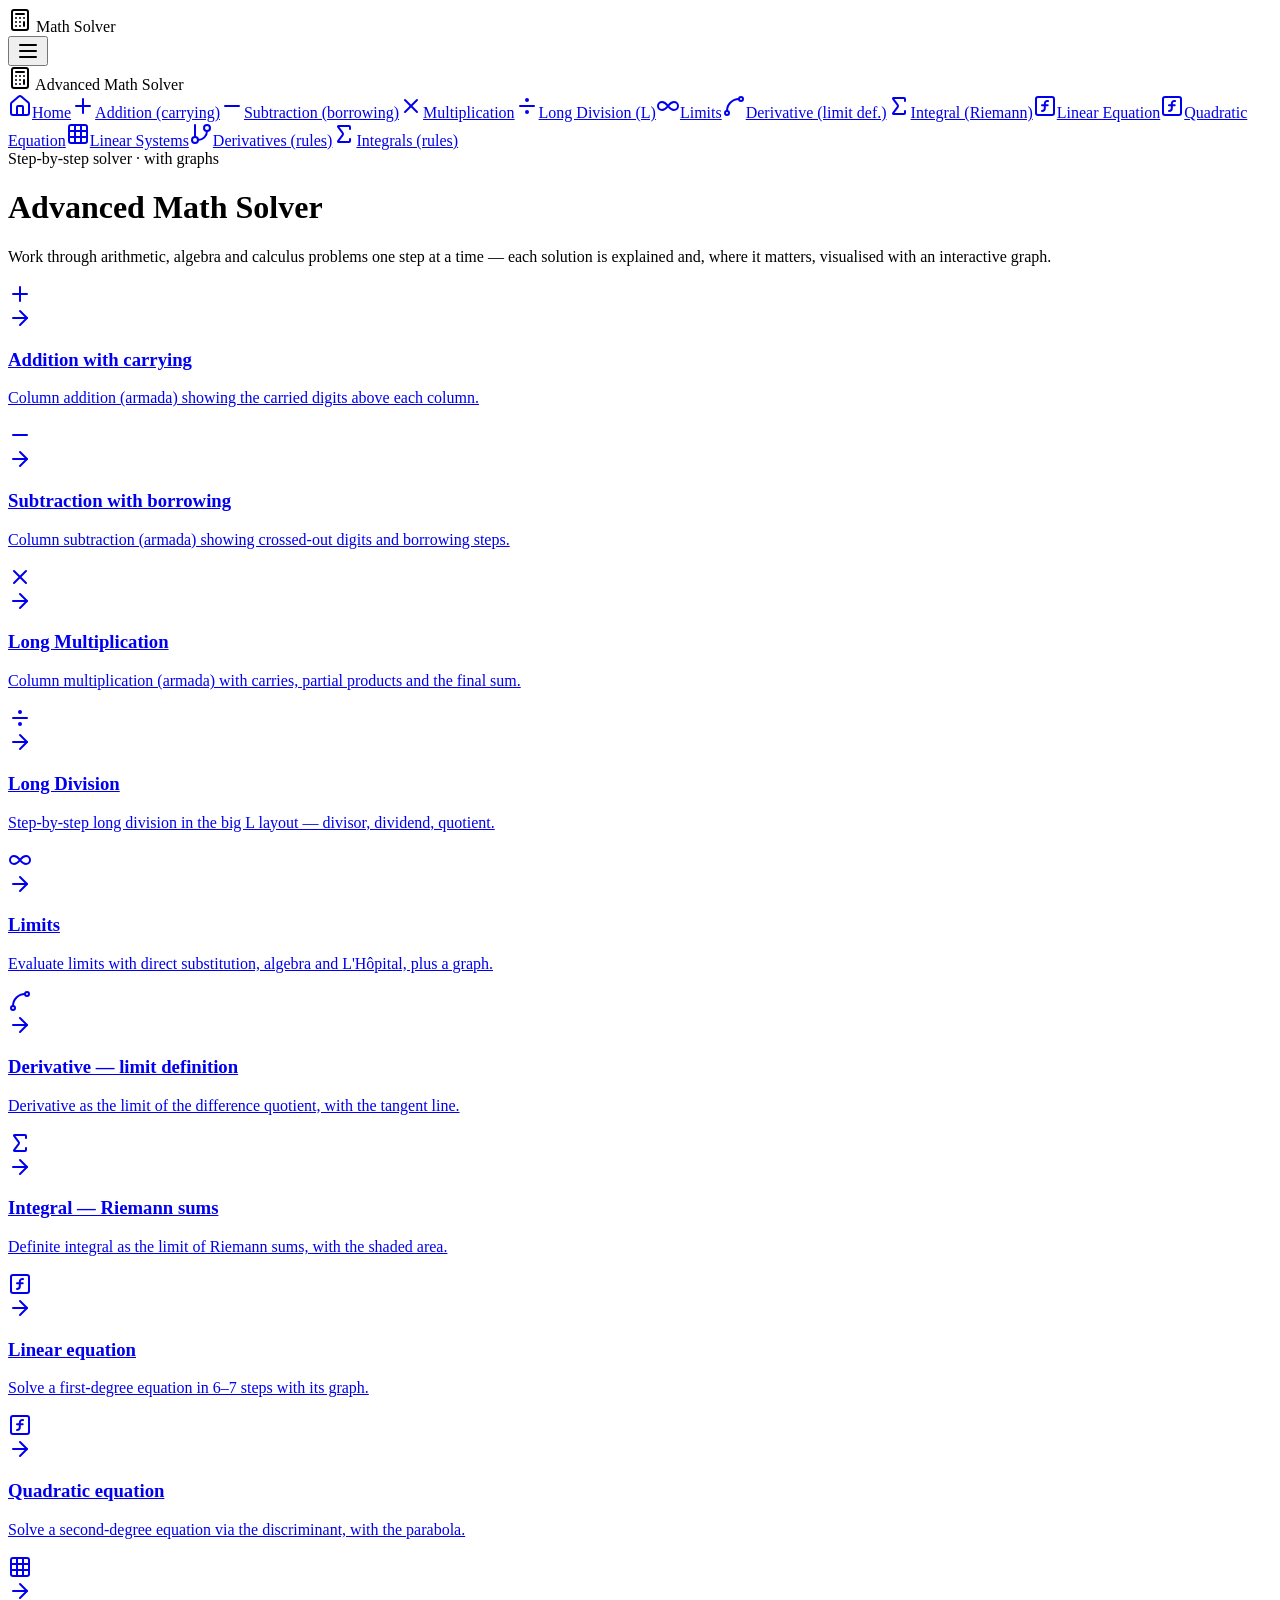
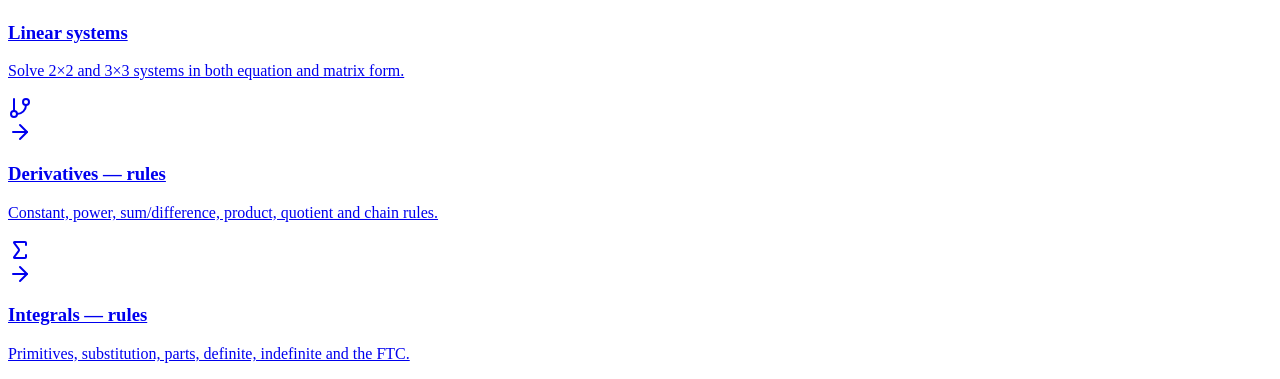
==== commit 016cf2aa: "Update index.html" ====
--- a/index.html
+++ b/index.html
@@ -1,4 +1,5 @@
 <html lang="en"><head>
+  <base href="/math-solver/">
   <meta charset="utf-8">
   <link href="/favicon.ico" rel="icon" type="image/x-icon">
   <meta content="width=device-width, initial-scale=1.0" name="viewport">
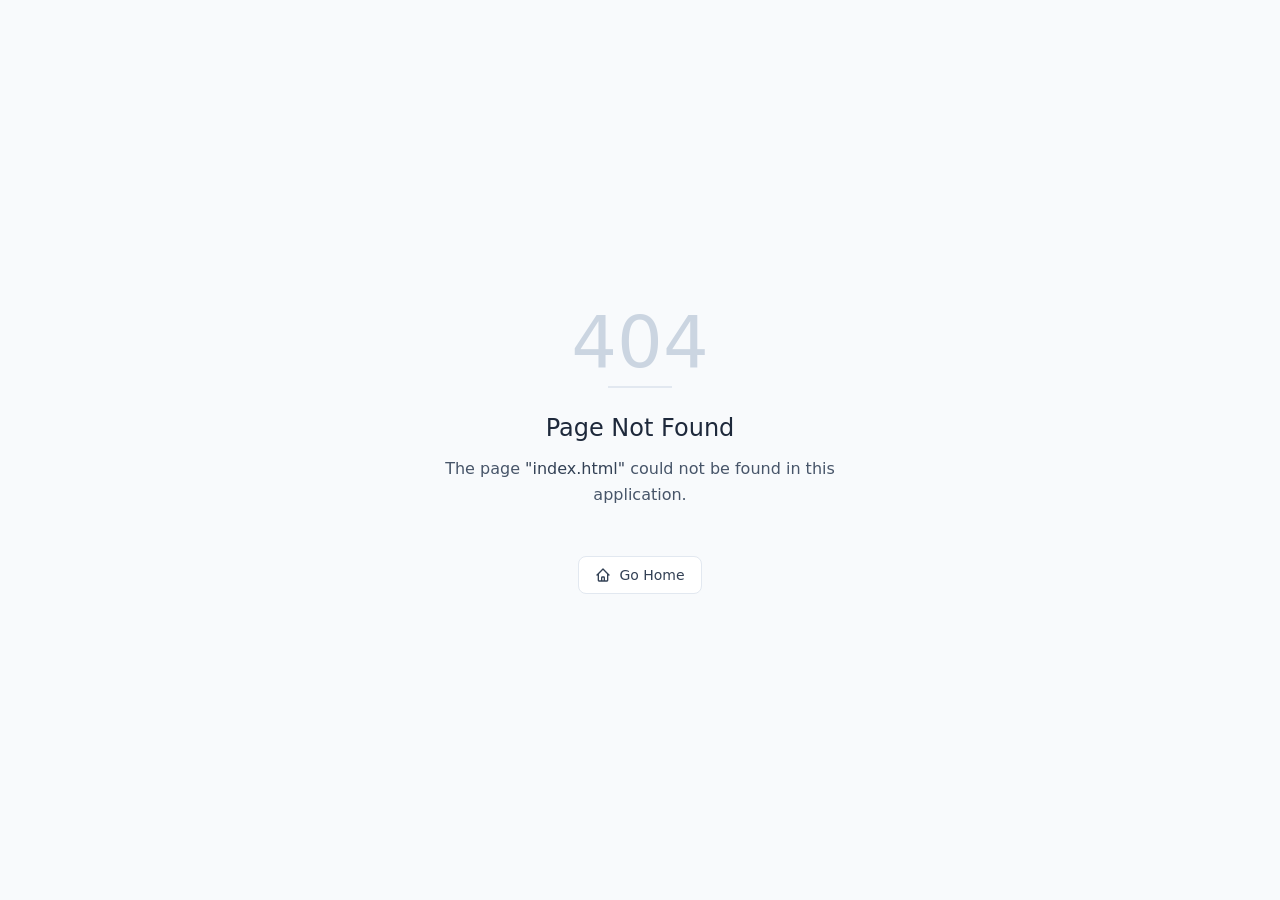
==== commit ae35e8f8: "Update index.html" ====
--- a/index.html
+++ b/index.html
@@ -1,5 +1,4 @@
 <html lang="en"><head>
-  <base href="/math-solver/">
   <meta charset="utf-8">
   <link href="/favicon.ico" rel="icon" type="image/x-icon">
   <meta content="width=device-width, initial-scale=1.0" name="viewport">
